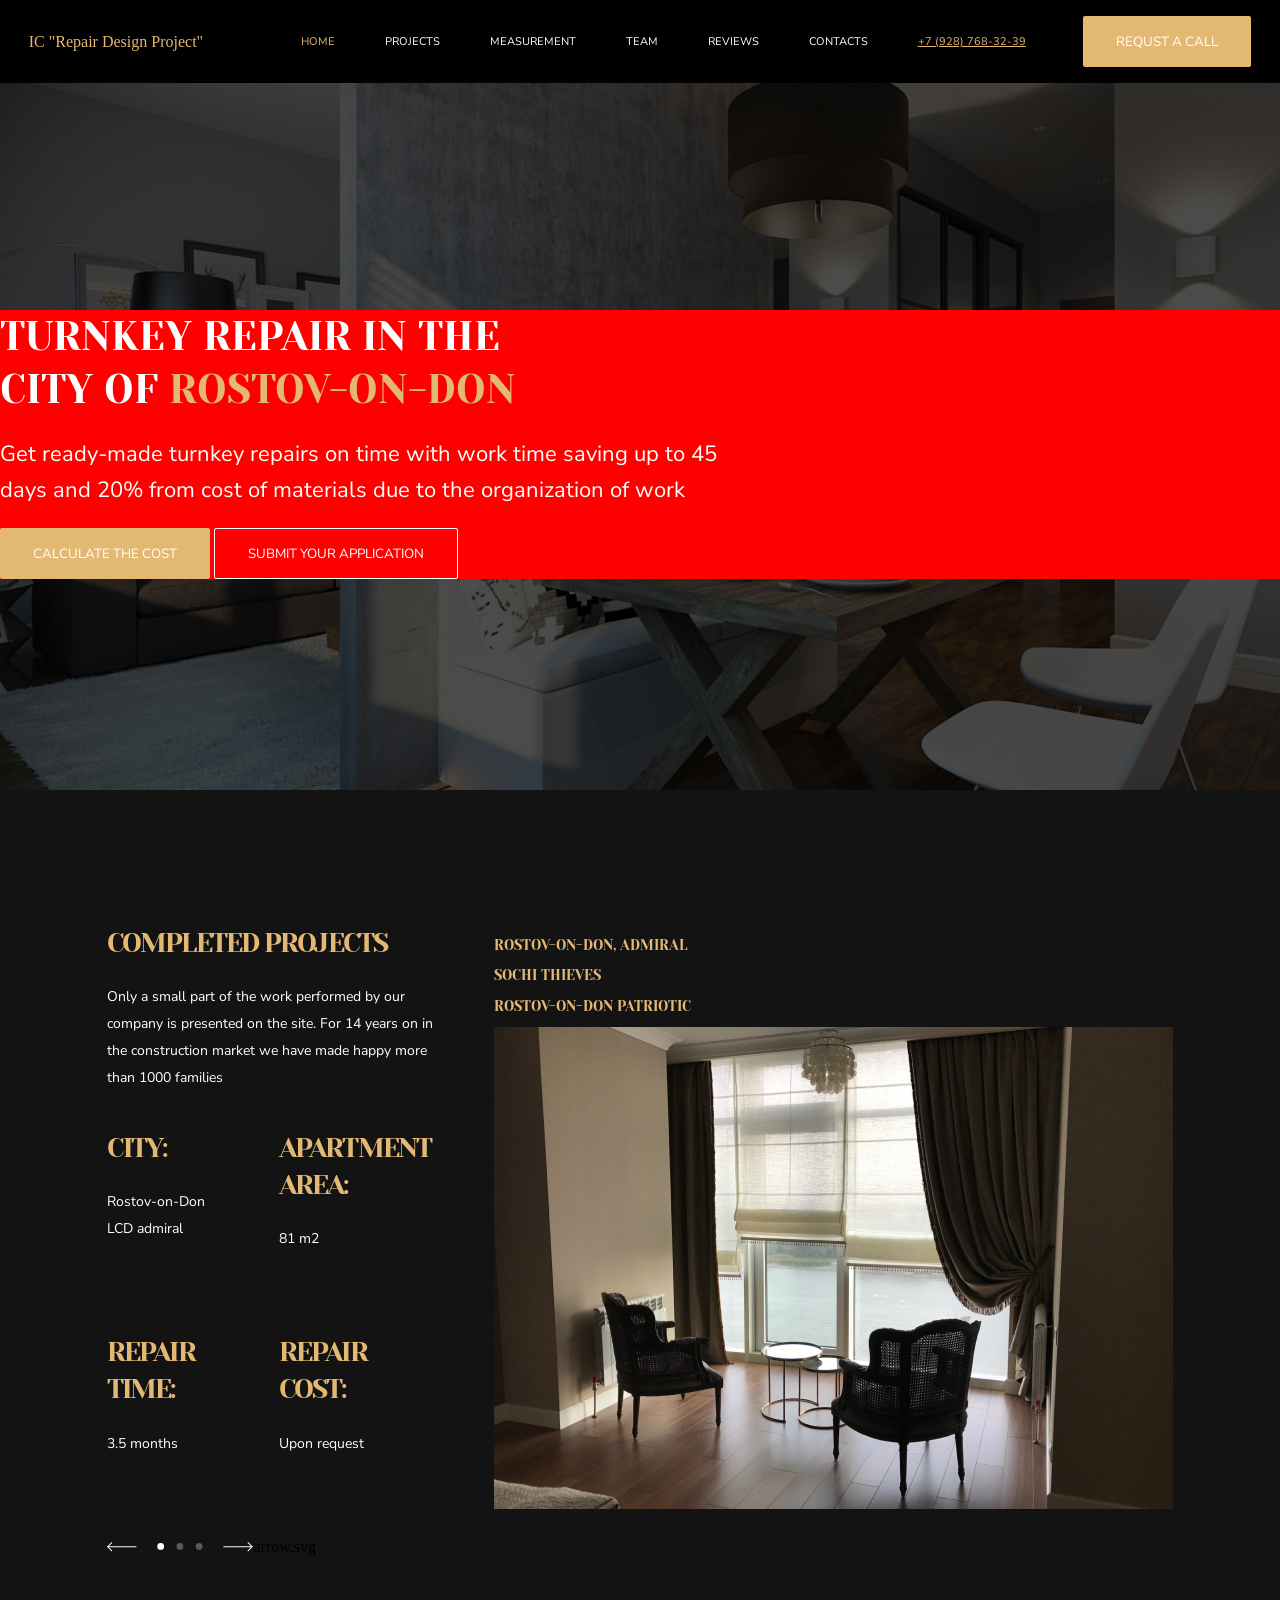
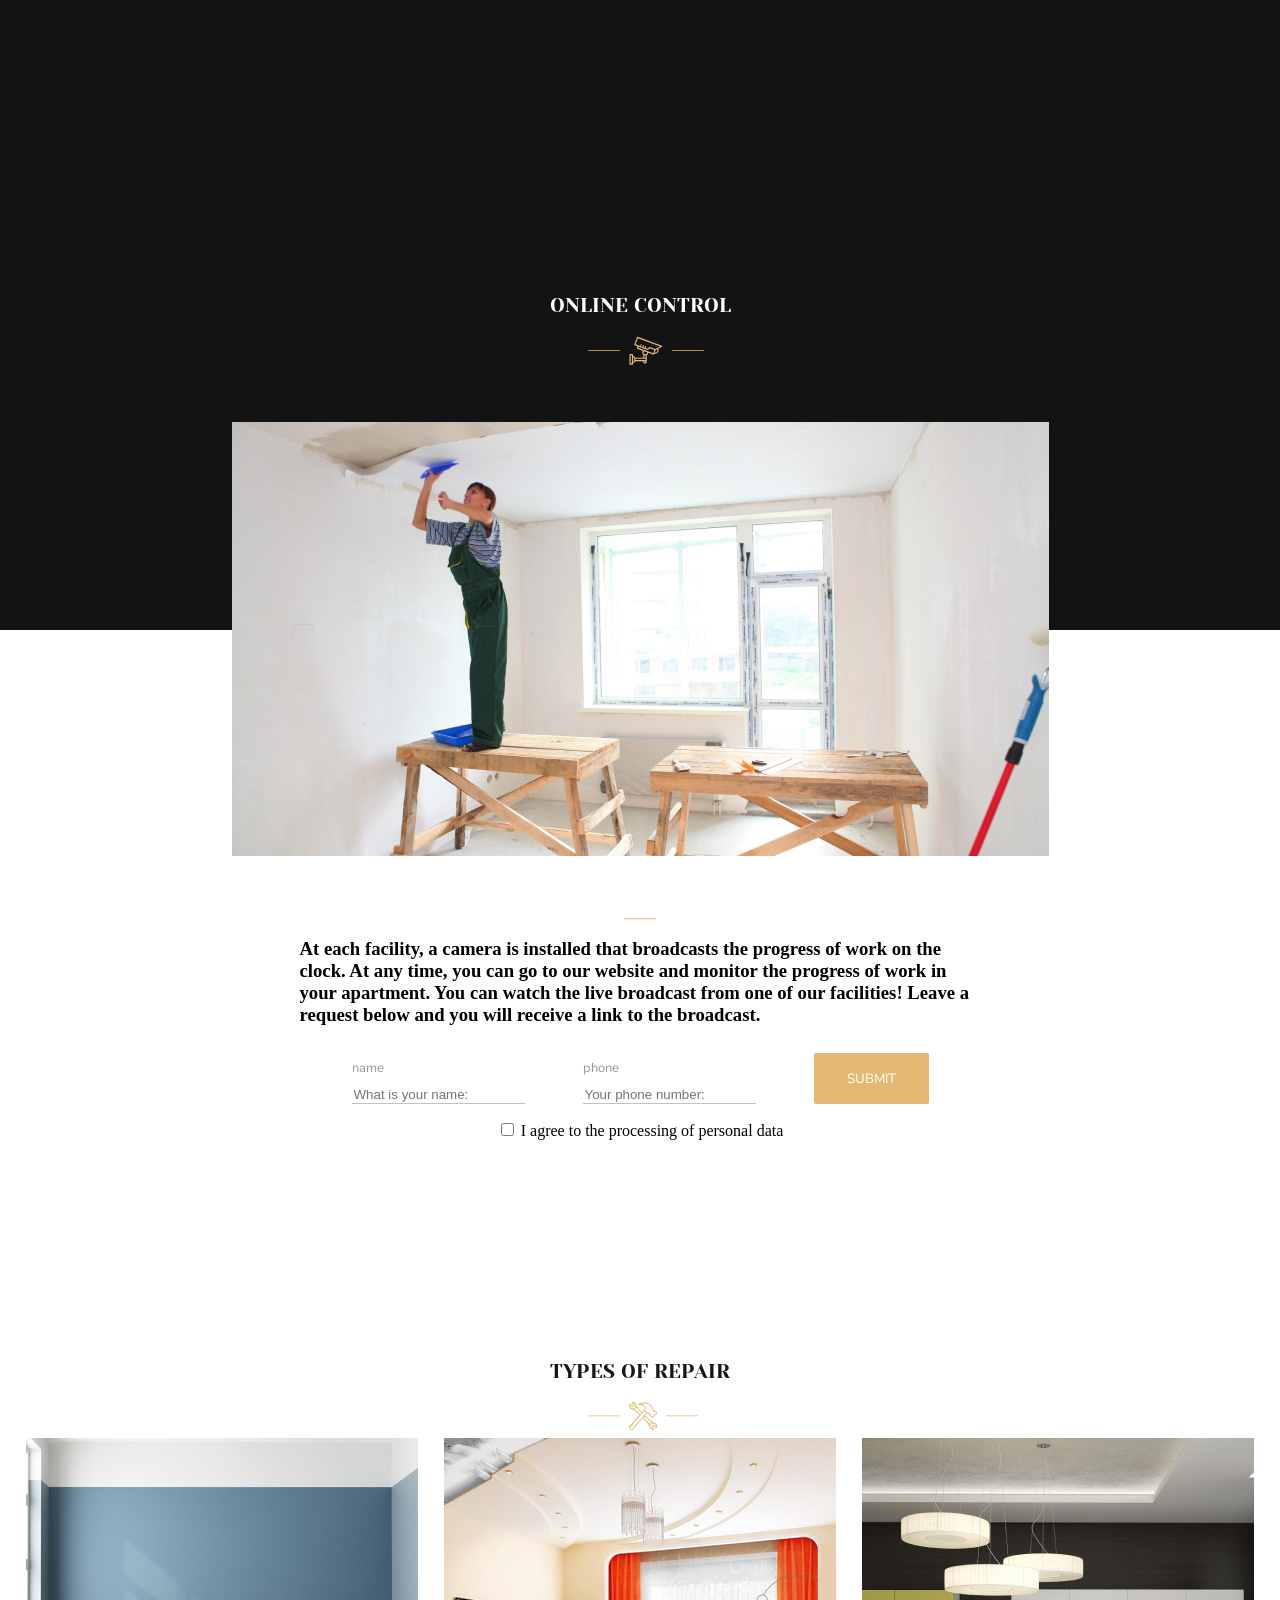
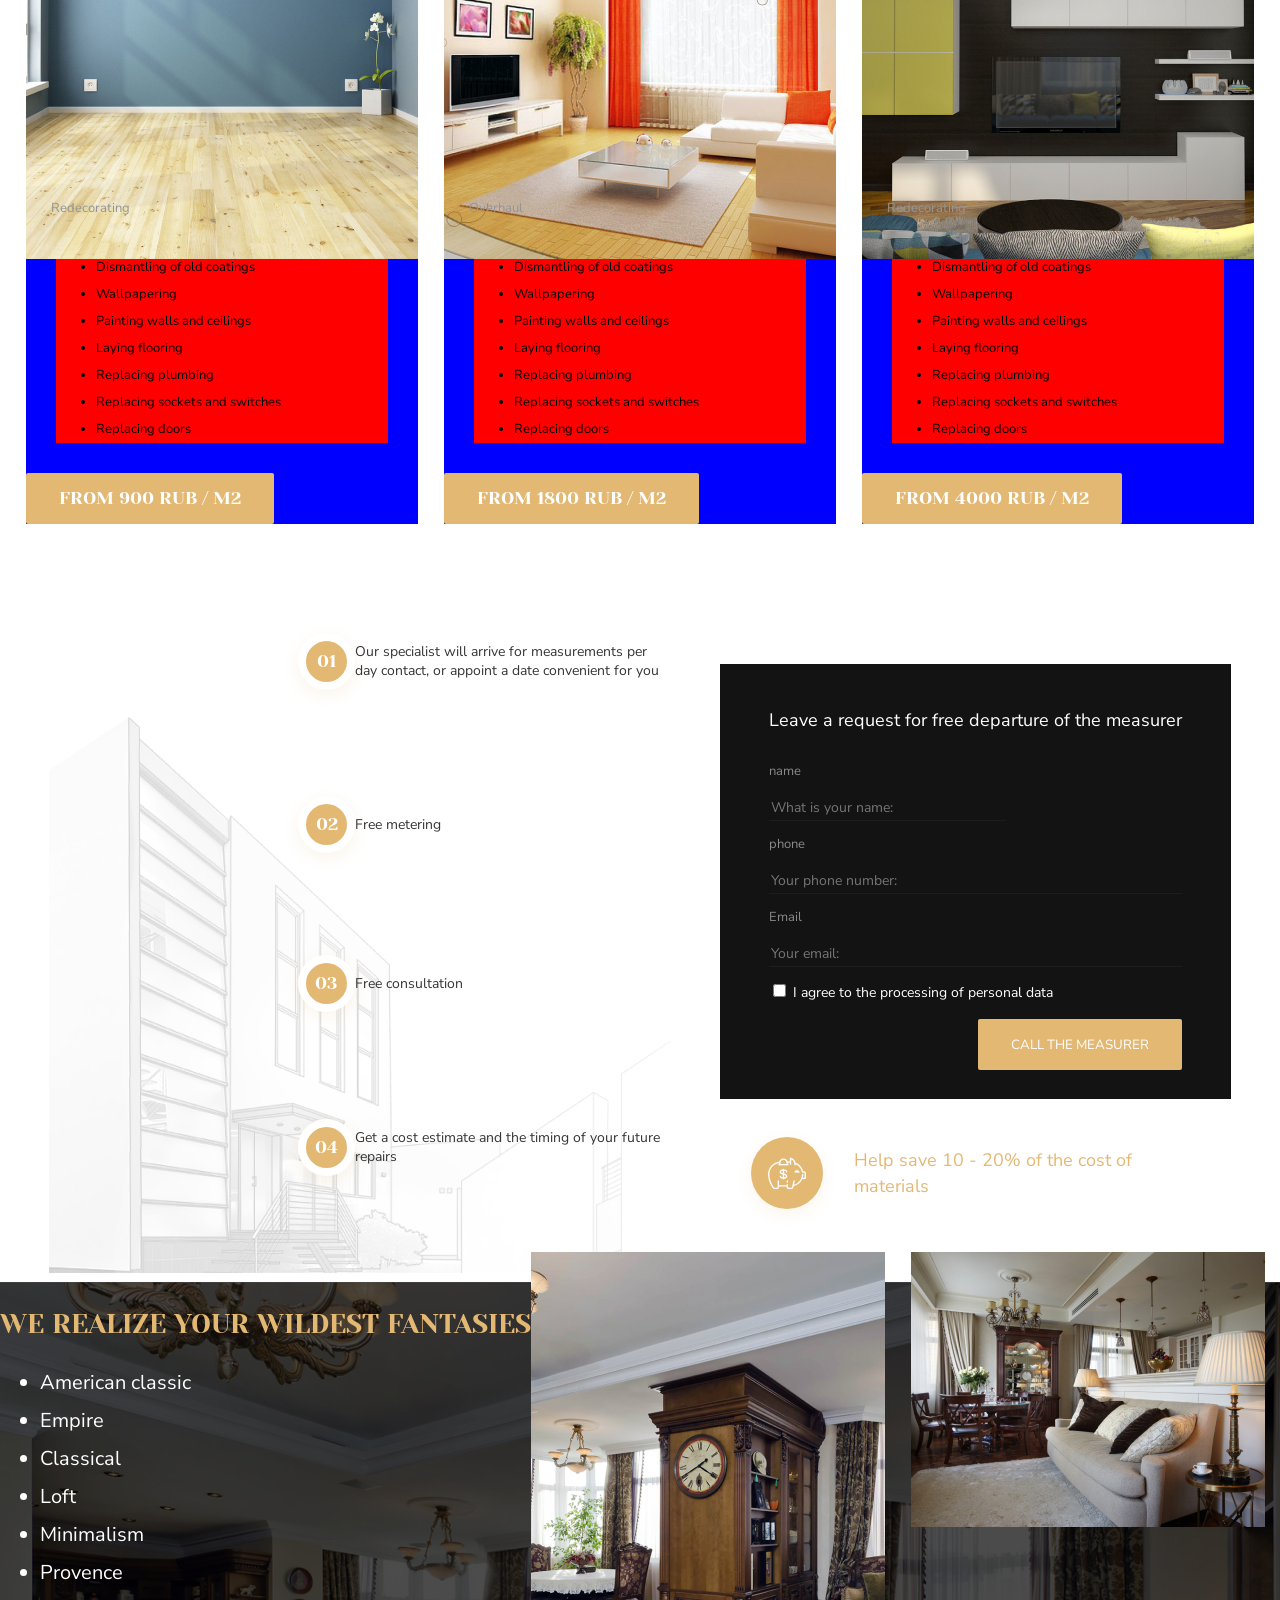
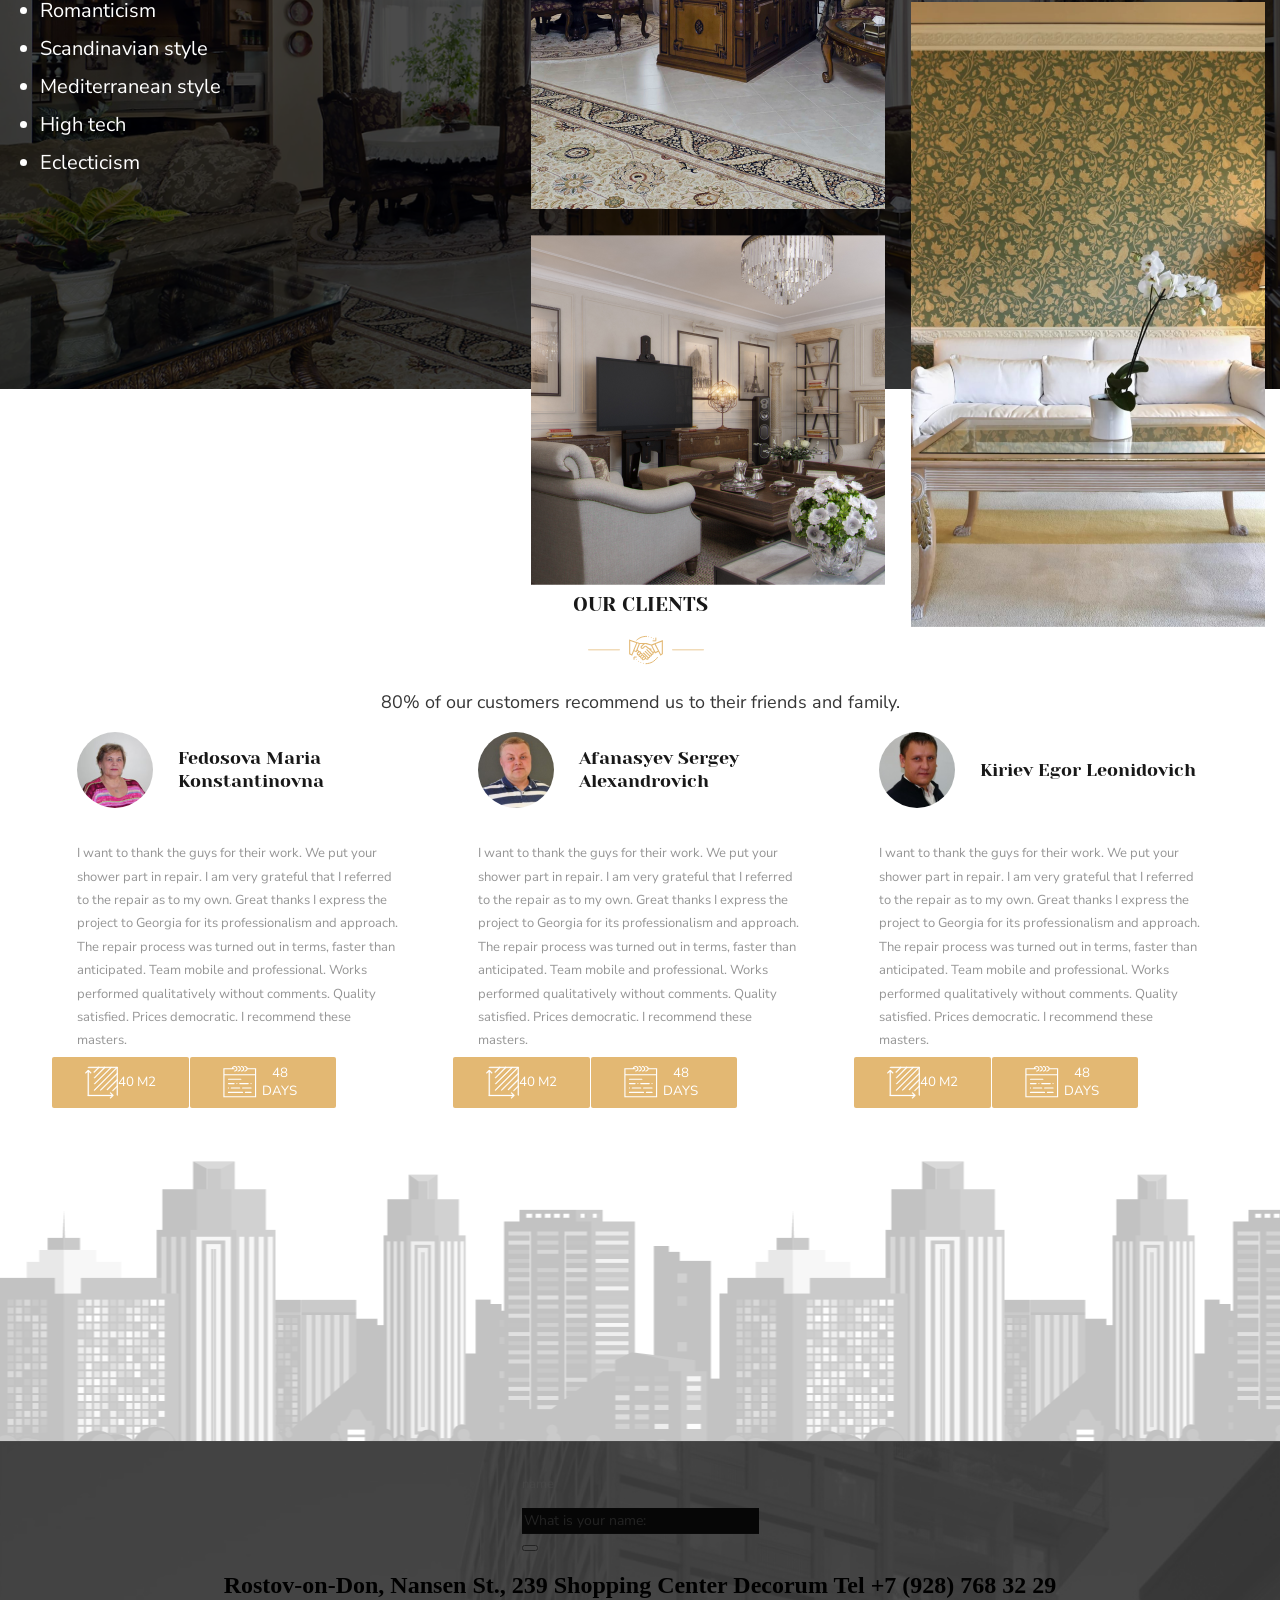
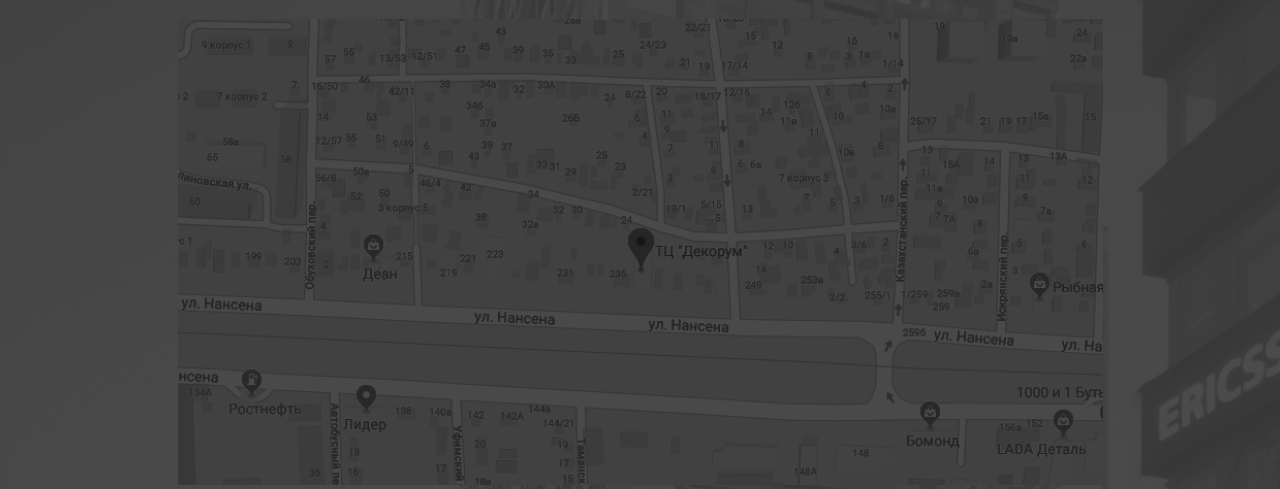
==== index.html @ 57ea2819 "2022.03.22_four_section" ====
<!DOCTYPE html>
<html>
<head>
    <meta charset="UTF-8" />
    <meta name="viewport" content="width=device-width, initial-scale=1.0">
    <meta http-equiv="X-UA-Compatible" content="ie=edge">   
    <link rel="stylesheet" href="./css/style.css" type="text/css">
    <title>SF</title>
</head>
<body>
 <header class="header">
   <div class="container head-content">
     <div class="logo">
       IC "Repair Design Project"
     </div>
     <nav>
       <ul class="header-navigation">
         <li class="header-navigation__item">HOME</li>
         <li class="header-navigation__item">PROJECTS</li>
         <li class="header-navigation__item">MEASUREMENT</li>
         <li class="header-navigation__item">TEAM</li>
         <li class="header-navigation__item">REVIEWS</li>
         <li class="header-navigation__item">CONTACTS</li>
         <div class=phone><a href="tel:+74951234567">+7 (928) 768-32-39</a></div>
       </ul>
     </nav>
     <button class="button buttonNav">Requst a call</button>
   </div>
 </header>
<main>
  <section class="hero">
    <div class="container hero-container">
      <h1 class="title basic">
        Turnkey Repair in the<br>city of <a class="rnd">Rostov-on-Don</a>
      </h1>
      <h1 class="title">Get ready-made turnkey repairs on time with work time saving up to 45 days and 20% from cost of materials due to the organization of work

      </h1>
      <button class="button">CALCULATE THE COST</button>
      <button class="button ghost">SUBMIT YOUR APPLICATION</button>
    </div>
    <div class="hero-overlay"></div>
  </section>
  <section class="hero_two">
    <div class="background_black">
      <div class="herotwoup">
        <div class="carousel">
          <div class="carousel-text_1"><h1 class="carouselCT">Completed projects</h1><h2 class="carouselCT">Only a small part of the work performed by our company is presented on the site. For 14 years on in the construction market we have made happy more than 1000 families
          </h2></div>
          <div class="carousel-text_2 carouselCT"><h1 class="carouselCT">City:</h1><h2 class="carouselCT">Rostov-on-Don LCD admiral</h2></div>
          <div class="carousel-text_3 carouselCT"><h1 class="carouselCT">apartment area:</h1><h2 class="carouselCT">81 m2</h2></div>
          <div class="carousel-text_4 carouselCT"><h1 class="carouselCT">Repair time:</h1><h2 class="carouselCT">3.5 months</h2></div>
          <div class="carousel-text_5 carouselCT"><h1 class="carouselCT">Repair Cost:</h1><h2 class="carouselCT">Upon request</h2></div>
          <div class="carousel-button">
            <img src="./icons/svg/arrow.svg" class="carouselarrow" alt="">arrow.svg
          </div>
        </div>
        <div class="presentation">
          <div class="titletown">
            <h1 class="town">Rostov-on-Don, Admiral</h1>
            <h1 class="town">Sochi Thieves</h1>
            <h1 class="town">Rostov-on-Don Patriotic</h1>
          </div>
          <img src="/images/interior_2.png" alt="" class="interiortwo">
        </div>
      </div>
      <div class="herotwotitle titleone">      
        <h1 class="title_delimiter camerabloc">online control</h1>
        <div class="iconcam">
          <img src="/icons/svg/line.svg" alt="" class="line cam">
          <img src="/icons/svg/cam.svg" alt="" class="iconcam">
          <img src="/icons/svg/line.svg" alt="" class="line cam">
        </div>
    </div>
    </div>
      <div class="background_white">
        <div class="herotwovideo">
        <img src="/images/video.png" alt="" class="video">
        </div>
        <img src="/icons/svg/line.svg" alt="" class="line dash">
        <h3 class="article">At each facility, a camera is installed that broadcasts the progress of work on the clock. At any time, you can go to our website and monitor the progress of work in your apartment. You can watch the live broadcast from one of our facilities! Leave a request below and you will receive a link to the broadcast.
        </h3>
        <form action="" class="contactsuser">
          <label class="lname">
            <p class="name">name</p>
            <input type="text" class="iname" placeholder="What is your name:              ">
          </label>
          <lable class="lphone">
            <p class="phone">phone</p>
            <input type="text" class="iphone" placeholder="Your phone number:             ">
          </lable>
          <button class="button form">Submit</button>
        </form>
        <p><input type="checkbox" name="personaldata" value=""> I agree to the processing of personal data</p>
        </div>
      </div>
      <div class="herotwotitle titletwo">      
        <h1 class="title_delimiter twotitle">TYPES OF REPAIR</h1>
        <div class="iconcam">
          <img src="/icons/svg/line.svg" alt="" class="line cam">
          <img src="/icons/svg/hammer.svg" alt="" class="iconcam">
          <img src="/icons/svg/line.svg" alt="" class="line cam">
        </div>
    </div>
  <div class="container-centr content">
    <div class="content_intaier">
      <img src="/images/content_interior1.png" alt="" class="container-img">
      <div class="container-text">
        <p class="intaier">Redecorating</p>
        <ul class="contentinterior">
          <li class="intaier">Dismantling of old coatings</li>
          <li class="intaier">Wallpapering</li>
          <li class="intaier">Painting walls and ceilings</li>
          <li class="intaier">Laying flooring</li>
          <li class="intaier">Replacing plumbing</li>
          <li class="intaier">Replacing sockets and switches</li>
          <li class="intaier">Replacing doors</li>
        </ul>
        <button class="button contentfrom">from 900 rub / m2</button>
      </div>
    </div>
    <div class="content_intaier">
      <img src="/images/content_interior2.png" alt="" class="container-img">
      <div class="container-text">
        <p class="intaier">Overhaul</p>
        <ul class="contentinterior">
          <li class="intaier">Dismantling of old coatings</li>
          <li class="intaier">Wallpapering</li>
          <li class="intaier">Painting walls and ceilings</li>
          <li class="intaier">Laying flooring</li>
          <li class="intaier">Replacing plumbing</li>
          <li class="intaier">Replacing sockets and switches</li>
          <li class="intaier">Replacing doors</li>
        </ul>
        <button class="button contentfrom">from 1800 rub / m2</button>
      </div>
    </div>
    <div class="content_intaier">
      <img src="/images/content_interior3.png" alt="" class="container-img">
      <div class="container-text">
        <p class="intaier">Redecorating</p>
        <ul class="contentinterior">
          <li class="intaier">Dismantling of old coatings</li>
          <li class="intaier">Wallpapering</li>
          <li class="intaier">Painting walls and ceilings</li>
          <li class="intaier">Laying flooring</li>
          <li class="intaier">Replacing plumbing</li>
          <li class="intaier">Replacing sockets and switches</li>
          <li class="intaier">Replacing doors</li>
        </ul>
        <button class="button contentfrom">from 4000 rub / m2</button>
      </div>
    </div>
  </div> 
  <div class="order-call">
    <div class="order-services">
      <div class="services-container"><div class="circle"><p class="circle-services">01</p></div><p class="services">Our specialist will arrive for measurements per day contact, or appoint a date convenient for you</p></div>
      <div class="services-container"><div class="circle"><p class="circle-services">02</p></div><p class="services">Free metering</p></div>
      <div class="services-container"><div class="circle"><p class="circle-services">03</p></div><p class="services">Free consultation</p></div>
      <div class="services-container"><div class="circle"><p class="circle-services">04</p></div><p class="services">Get a cost estimate and the timing of your future repairs</p></div>
    </div>
    <div class="order-contacts">
      <form action="" class="order-contacts">
        <h1 class="order-contacts">Leave a request for free departure of the measurer</h1>
        <label class="lname-order">
          <p class="name-order">name</p>
          <input type="text" class="iname-order" placeholder="What is your name:              ">
        </label>
        <lable class="lphone-order">
          <p class="phone-order">phone</p>
          <input type="text" class="iphone-order" placeholder="Your phone number:             ">
        </lable>
        <lable class="lemail-order">
          <p class="email-order">Email</p>
          <input type="text" class="iemail-order" placeholder="Your email:             ">
        </lable>
        <p class="checkbox-order"><input type="checkbox" name="personaldata-order" value=""> I agree to the processing of personal data</p>
        <div class="conteiner-button"><button class="button order">Call the measurer</button></div>
        </form>
        <div class="order-donat"><div class="circle pig"><img src="/icons/svg/pig.svg" alt="" class="pig"></div><p class="order-donat">Help save 10 - 20% of the cost of materials</p></div>
      
    </div>
  </div>
  </div>
  </section> 
  <section class="hero_three">
    <div class="hero_three_backgroumd">
      <div class="hero_three_container">
        <div class="list_suggestions">
          <h1 class="list_suggestions">We realize your wildest fantasies</h1>
          <ul class="list_classification">
            <li class="classification_item">American classic</li>
            <li class="classification_item">Empire</li>
            <li class="classification_item">Classical</li>
            <li class="classification_item">Loft</li>
            <li class="classification_item">Minimalism</li>
            <li class="classification_item">Provence</li>
            <li class="classification_item">Romanticism</li>
            <li class="classification_item">Scandinavian style</li>
            <li class="classification_item">Mediterranean style</li>
            <li class="classification_item">High tech</li>
            <li class="classification_item">Eclecticism</li>
        </div>
        <div class="range-content">
          <img src="/images/hero_three_content1.png" alt="" class="r-content1">
          <img src="/images/hero_three_content2.png" alt="" class="r-content2">
          <img src="/images/hero_three_content3.png" alt="" class="r-content3">
          <img src="/images/hero_three_content4.png" alt="" class="r-content4">
        </div>
      </div>
      <div class="hero_three_background-dark"></div>
    </div>
    <div class="herotwotitle titletwo">      
      <h1 class="title_delimiter twotitle">our clients</h1>
      <div class="iconcam">
        <img src="/icons/svg/line.svg" alt="" class="line cam">
        <img src="/icons/svg/treaty.svg" alt="" class="iconcam">
        <img src="/icons/svg/line.svg" alt="" class="line cam">
      </div>
      <h2 class="recommendation">80% of our customers recommend us to their friends and family.</h2>
  </div>
  <div class="specialists backgroudn-city">
    <div class="container-centr specialists">
    <div class="content_specialists">
      <div class="containte-specialist"><img src="/images/photo1.png" alt="" class="container-specialists-img">
      <h1 class="specialist">Fedosova Maria Konstantinovna</h1>
      </div>
      <div class="container-text-specialist">
        <p class="intaier">I want to thank the guys for their work. We put your shower part in repair. I am very grateful that I referred to the repair as to my own. Great thanks I express the project to Georgia for its professionalism and approach. The repair process was turned out in terms, faster than anticipated. Team mobile and professional. Works performed qualitatively without comments. Quality satisfied. Prices democratic. I recommend these masters.</p>
        
        <div class="container-button-specialist">
          <button class="button specialist left-button"><img src="/icons/svg/left-button.svg" alt="" class="svg-button-specialist svg-left"><p class="button-specialist">40 m2</p></button>
          <button class="button specialist right-button"><img src="/icons/svg/right-button.svg" alt="" class="svg-button-specialist svg-right"><p class="button-specialist">48 DAYS</p></button>
        </div>

      </div>
    </div>
    <div class="content_specialists">
      <div class="containte-specialist"><img src="/images/photo2.png" alt="" class="container-specialists-img">
        <h1 class="specialist">Afanasyev Sergey Alexandrovich</h1>
      </div>
      <div class="container-text-specialist">
        <p class="intaier">I want to thank the guys for their work. We put your shower part in repair. I am very grateful that I referred to the repair as to my own. Great thanks I express the project to Georgia for its professionalism and approach. The repair process was turned out in terms, faster than anticipated. Team mobile and professional. Works performed qualitatively without comments. Quality satisfied. Prices democratic. I recommend these masters.</p>
        
        <div class="container-button-specialist">
          <button class="button specialist left-button"><img src="/icons/svg/left-button.svg" alt="" class="svg-button-specialist svg-left"><p class="button-specialist">40 m2</p></button>
          <button class="button specialist right-button"><img src="/icons/svg/right-button.svg" alt="" class="svg-button-specialist svg-right"><p class="button-specialist">48 DAYS</p></button>
        </div>

      </div>
    </div>
    <div class="content_specialists">
      <div class="containte-specialist"><img src="/images/photo3.png" alt="" class="container-specialists-img">
        <h1 class="specialist">Kiriev Egor Leonidovich</h1>
      </div>
      <div class="container-text-specialist">
        <p class="intaier">I want to thank the guys for their work. We put your shower part in repair. I am very grateful that I referred to the repair as to my own. Great thanks I express the project to Georgia for its professionalism and approach. The repair process was turned out in terms, faster than anticipated. Team mobile and professional. Works performed qualitatively without comments. Quality satisfied. Prices democratic. I recommend these masters.</p>
        
        <div class="container-button-specialist">
          <button class="button specialist left-button"><img src="/icons/svg/left-button.svg" alt="" class="svg-button-specialist svg-left"><p class="button-specialist">40 m2</p></button>
          <button class="button specialist right-button"><img src="/icons/svg/right-button.svg" alt="" class="svg-button-specialist svg-right"><p class="button-specialist">48 DAYS</p></button>
        </div>

      </div>
    </div>
    </div> 
    <div class="specialists backgroudn-city-overlay">

    </div>



</div>

  </section>
  <section class="hero_four">
    <div class="backgroudn-city backgroudn-city-two">

      <div class="container-centr four">
        <div class="questions">
          <h1 class="questions"></h1>
          <div class="questions-1">

            <label class="lname-order">
          <p class="name-order">name</p>
          <input type="text" class="iname-order" placeholder="What is your name:              ">
        </label>

          </div>
          <div class="questions-2"></div>
          <div class="questions-3"></div>
          <button class="questions"></button>
        </div>
        <div class="address"><h1 class="address">Rostov-on-Don, Nansen St., 239 Shopping Center Decorum Tel +7 (928) 768 32 29</h1></div>
        <div class="ins-mail"></div>
        <div class="map-adress"><img src="/images/map.png" alt="" class="map"></div>
      </div>
      <div class="backgroudn-city-overlay"></div>
    </div>

  </section>
</main>

</body>
</html>
---- css/style.css ----
/* @font-face {
    font-family: 'Nunito+Sans', sans-serif;
    font-weight: 400;
    src: url('https://fonts.googleapis.com/css2?family=Nunito+Sans&display=swap');
        
} */


@import url('https://fonts.googleapis.com/css2?family=Nunito+Sans:ital,wght@0,400;1,200&display=swap');


@import url('https://fonts.googleapis.com/css2?family=Yeseva+One&display=swap');


@media (max-width:1024px) {
    .header-navigation {
        display: none;
    }
}




body {
    margin:0;

}

body * {
    box-sizing: border-box;
}


div.container-centr.specialists,.container, .container-centr.four {
   max-width: 1440px;
    margin: 0 auto;
}

.button {
    font-family: 'Nunito Sans'; 
/*     font-style: italic; */
    font-weight: 400;
    background: #E3B873;
    box-shadow: 2px;
    border-radius: 2px;
    outline: 0;
    border: 0;
    padding: 13px 33px;
    color: white;
    text-transform: uppercase;
    height: 51px;
}

.button.ghost{
    background: transparent;
    border: 1px solid white;

}

.logo {
    color: #E3B873;
}

.header {
    background-color: black;
    
}

.head-content{
    display: flex;
    height: 83px;
    align-items: center;
    justify-content: space-around;

}

.head-content {
    max-width: 1440px;
    margin: 0 auto;
}

.header-navigation {
    list-style: none;
    display: flex;
    font-family: 'Nunito Sans';
    text-transform: uppercase;
    font-style: normal;
    font-weight: normal;
    font-size: 11px;
    line-height: 15px;
}

.header-navigation__item {
    margin-right: 50px;
}



.phone  rnd{
    color: #E3B873;
    text-decoration: underline;
}
.header-navigation__item{
    color: #E3B873;
}
li.header-navigation__item:not(:first-child):not(:last-child) {
    color: white;
}



.hero {
    background-image: url('/images/interior_1.jpg');
    background-size: cover;
    height: 707px;
    padding-top: 194px;
    position: relative;
    
}

.hero-overlay {
    content: '';
    position: absolute;
    top: 0;
    left: 0;
    right: 0;
    bottom: 0;
    background-color: rgba(0, 0, 0, .7);
    
}

.hero-container {
    position: relative;
    z-index: 1;
    background-color: red;
    padding-right: 40%;
}
a, .rnd{
    color: #E3B873;
}


.title{
    margin-bottom: 20px;
    font-family: 'Nunito Sans';
    font-style: normal;
    font-weight: normal;
    font-size: 22px;
    line-height: 36px;
    color: #FFFFFF 
}
.basic{
    font-family: 'Yeseva One';
    font-size: 40px;
    line-height: 53px;
    text-transform: uppercase;
    font-style: normal;
    font-weight: normal;
    margin-bottom: 20px;
}











.background_black{
    background-color:#131313 ;
    

}
.herotwotitle{
    display: flex;
    max-width: 1440px;
    margin: 0 auto;
    margin-top: -45px;


}



.herotwoup{
    display: flex;
    max-width: 1440px;
    margin: 0 auto;
    padding: 134px 107px;
}


.herotwotitle.titleone, .herotwotitle.titletwo{
    display: flex;
    flex-direction: column;
    justify-content: center;
    align-items: center;
    margin-top: 110px;
}
.titleone{
    padding-bottom: 257px;
}


h1.title_delimiter{
    font-family: 'Yeseva One';
    font-style: normal;
    font-weight: normal;
    font-size: 20px;
    line-height: 28px;
    text-align: center;
    text-transform: uppercase;

    margin-top: 92px;
    margin-bottom: 8px;
}
h1.camerabloc{
    color: #FFFFFF;
}
h1.twotitle{
    color: rgba(24, 24, 24, 1);
}

.line{
    max-width: 32px;
}

.iconcam{
    display: flex;
    max-width: 114px;
    margin: 4px;
}

.line.cam{
    max-height: 28px;
    margin: 5px;  
}

.carousel{
    display: grid;
    grid-template-columns: 1fr 1fr;       
    grid-template-rows: 1fr 1fr 1fr;  
    grid-gap: 2vw;    
}

.carousel-text_1{
    grid-column-start: 1;
    grid-column-end: 3;
    grid-row-start: 1;
    grid-row-end: 2;
}

.carousel{
    width: 35%;
}

.carouselCT{
    padding-right: 21px;
}
.presentation{
    padding-left: 21px;
}

h1.carouselCT{
    color: #E3B873;
    font-family: "Yeseva One";
    font-style: normal;
    font-weight: normal;
    font-size: 27px;
    line-height: 37px;
    letter-spacing: -0.07em;
    text-transform: uppercase;
    margin-top: 0px;
}

h2.carouselCT{
    color:  #FFFFFF;
    font-family: Nunito Sans;
    font-style: normal;
    font-weight: normal;
    font-size: 14px;
    line-height: 27px;


}

.carousel-button{
    grid-column-start: 1;
    grid-column-end: 2;
    grid-row-start: 4;
    grid-row-end: 5;
    display: flex;
    justify-content: space-between;
}

.carouselarrow{
    width: 100%;
}

h1.town{
    margin-right: 60px;
    color: #E3B873;
    font-family: Yeseva One;
    font-style: normal;
    font-weight: normal;
    font-size: 14px;
    line-height: 19px;
    text-transform: uppercase;

}


.background_white{
    display: flex;
    flex-direction: column;
    align-items: center;
    background-color: white;
}
.herotwovideo{
    display: flex;
}
.video{
    max-width: 817px;
    margin-top: -208px;
}
h3.article{
    max-width: 681px;
}

.line.dash{
    margin-top: 62px;
}




label{
    display: inline-block;
}

.contactsuser{
    display: flex;
    align-items: flex-end;
}

.button.form{
    max-width: 200px;
}

p.name, p.phone{
    font-family: 'Nunito Sans';
    font-style: normal;
    font-weight: normal;
    font-size: 13px;
    line-height: 21px;
    color: rgba(54, 54, 54, 0.5);
    margin-bottom:7px;

}

input.iname, input.iphone{
    border: 1px rgba(54, 54, 54, 0.3);
    border-bottom-style: solid;
    margin-right: 58px;
    display: block;
}

.container-centr.content, .specialists{
    display: flex;
    justify-content: space-evenly;
}

.container-text{
/*     padding: 38px; */
    margin-top: -100px;
    background-color: blue;
    z-index: 2;
}

.contentinterior{
    background-color: red;
    margin: 30px;

}

p.intaier{
    font-family: 'Yeseva One';
    font-style: normal;
    font-weight: normal;
    font-size: 18px;
    line-height: 25px;
    color: #363636;
    margin: 34px 25px;
}

li.intaier{
    font-family: 'Nunito Sans';
    font-style: normal;
    font-weight: normal;
    font-size: 13px;
    line-height: 27px;
}


.button.contentfrom{
    font-family: 'Yeseva One';
    font-size: 18px;
    line-height: 25px;
}

div.order-call{
  display: flex;
  justify-content: space-evenly;
  align-items: center;
  max-width: 1440px;
  margin: 0 auto;
  margin-top: 104px;
}
div.order-services{
    background-image: url(/images/background_i.png);
    background-repeat: no-repeat;
}
div.services-container{
    display: flex;
    align-items: center;
    margin-bottom: 102px;
}

div.circle{
    background: #E3B873;
    border: 8px solid #FFFFFF;
    box-shadow: 0px 5px 15px rgba(227, 184, 115, 0.15);
    border-radius: 50px;
    margin-left: 249px;

}

p.circle-services{
    display: flex;
    align-items: center;
    justify-content: space-evenly;
    font-family: 'Yeseva One';
    font-style: normal;
    font-weight: normal;
    font-size: 18px;
    line-height: 25px;
    text-align: center;
    color: #FFFFFF;
    margin: 0;
    width: 41px;
    height: 41px;
}

p.services{
    max-width: 316px;
    font-family: 'Nunito Sans';
    font-style: normal;
    font-weight: normal;
    font-size: 14px;
    line-height: 19px;
    color: #363636;
}

form.order-contacts{
    padding: 29px 49px;
}

h1.order-contacts{
    font-family: 'Nunito Sans';
    font-style: normal;
    font-weight: normal;
    font-size: 18px;
    line-height: 26px;
    text-align: center;
    color: #FFFFFF;

}

p.name-order, p.phone-order, p.email-order{
    font-family: 'Nunito Sans';
    font-style: normal;
    font-weight: normal;
    font-size: 13px;
    line-height: 21px;
   color: rgba(255, 255, 255, 0.5); 
    }

input.iname-order, input.iphone-order, input.iemail-order{
    font-family: 'Nunito Sans';
    font-style: normal;
    font-weight: normal;
    font-size: 14px;
    line-height: 23px;
    border: 1px rgba(54, 54, 54, 0.3);
    border-bottom-style: solid;
    margin-right: 58px;
    display: block;
    width: 100%;
    
}

form.order-contacts, input.iname-order, input.iphone-order, input.iemail-order{
    background-color: #131313;
    color: #FFFFFF;
    
}

p.checkbox-order{
    font-family: 'Nunito Sans';
    font-style: normal;
    font-weight: normal;
    font-size: 14px;
    line-height: 163.68%;
    color: #FFFFFF;

}

div.order-donat{
    display: flex;
    flex-direction: row;
    align-items: center;
}

div.circle.pig{
    width: 72px;
    height: 72px;
    border: 1px;
    border-radius: 50px;
    display: flex;
    flex-wrap: nowrap;
    align-items: center;
    flex-direction: row;
    align-content: center;
    justify-content: space-evenly;
    margin: 38px 31px;
}

img.pig{
    Width:40px;
    Height:33px;
}

p.order-donat{
    font-family: 'Nunito Sans';
    font-style: normal;
    font-weight: normal;
    font-size: 18px;
    line-height: 26px;
    color: #E3B873;
    max-width: 344px;
}

div.conteiner-button{
    display: flex;
    justify-content: flex-end;
}



div.hero_three_backgroumd{ 
    background-image: url(/images/hero_three_background.png);
    background-size: cover;
    height: 707px;
    position: relative;

}
div.hero_three_background-dark{
        content: '';
        position: absolute;
        top: 0;
        left: 0;
        right: 0;
        bottom: 0;
        background-color: rgba(0, 0, 0, .7);
}


div.hero_three_container{
    max-width: 1440px;
    margin: 0 auto;
    position: relative;
    z-index: 1;
    padding-right: 40%;
    display: flex;
    padding: 0;
}

h1.list_suggestions{
    font-family: 'Yeseva One';
    font-style: normal;
    font-weight: normal;
    font-size: 27px;
    line-height: 37px;
    text-transform: uppercase;
    color: #E3B873;
}

li.classification_item{
    font-family: 'Nunito Sans';
    font-style: normal;
    font-weight: normal;
    font-size: 20px;
    line-height: 38px;

    color: #FFFFFF;
}


div.range-content{
    margin-top: -30px;
    display: grid;
    grid-template-columns: 1fr 1fr;       
    grid-template-rows: repeat(10, 1fr);  
    grid-gap: 2vw;    
    }
    
img.r-content1{
    grid-column-start: 1;
    grid-column-end: 2;
    grid-row-start: 1;
    grid-row-end: 6;
}
img.r-content2{
    grid-column-start: -2;
    grid-column-end: 3;
    grid-row-start: 1;
    grid-row-end: 5;
}
img.r-content3{
    grid-column-start: 1;
    grid-column-end: 2;
    grid-row-start: 6;
    grid-row-end: 10;
}
img.r-content4{
    grid-column-start: 2;
    grid-column-end: 3;
    grid-row-start: 4;
    grid-row-end: 10;
}

h2.recommendation{
    font-family: 'Nunito Sans';
    font-style: normal;
    font-weight: 400;
    font-size: 18px;
    line-height: 29px;
    text-align: center;
    color: #363636; 
}

.container-centr.specialists{
    display: flex;
    justify-content: space-evenly;
}
.container-specialists-img{
    border-radius: 50%;
    max-width: 146.41px;
}

.container-centr, .specialists{
    display: flex;
    justify-content: space-evenly;
}

.container-centr, .container-text{
   /*  background-color: green; */
}

.contentinterior{
    background-color: red;
    margin: 30px;
}

p.intaier{
    font-family: 'Nunito Sans';
    font-style: normal;
    font-weight: 400;
    font-size: 13px;
    line-height: 180%;
    color: #959595;
    max-width: 324.08px;
}

.button.contentfrom{
    font-family: 'Yeseva One';
    font-size: 18px;
    line-height: 25px;
}



div.containte-specialist{
    display: flex;
    align-items: center;
    margin-left: 25px;
    max-width: 376px;
}

h1.specialist{
    font-family: 'Yeseva One';
    font-style: normal;
    font-weight: 400;
    font-size: 18px;
    line-height: 23px;
    color: #181818;
    margin-left: 25px;
}

img.svg-button-specialist{

}

p.button-specialistP{
font-family: 'Yeseva One';
font-style: normal;
font-weight: 400;
font-size: 17px;
line-height: 24px;
color: #FFFFFF;
}

.button.specialist.left-button, .button.specialist.right-button{

    display: flex;
    align-items: center;
    margin-right: 1px;
    max-width: 146px;
}

.container-button-specialist{
    display: flex;
    Position: absolute;
    margin-top: -30px;

}

div.content_specialists{
    background-color: #FFFFFF;
    margin-bottom: 354px;
    z-index: 1;

}

div.specialists.backgroudn-city{
    background-image: url('/images/background_city.png');
    background-repeat:repeat-x;
    background-position: bottom;

}

div.specialists.backgroudn-city{
    position: relative;
}

div.specialists.backgroudn-city-overlay{
    content: '';
    position: absolute;
    top: 0;
    left: 0;
    right: 0;
    bottom: 0;
    background-color: rgba(255, 255, 255, 0.7);
}


div.backgroudn-city.backgroudn-city-two{
    background-image: url('/images/backgroudncitydown.png');
    background-size: cover;
    position: relative;
    background-repeat: no-repeat;
}

img.map{
    max-width: 925px;
}

div.container-centr.four{
    display: flex;
    flex-direction: column;
    align-items: center;
}

div.backgroudn-city-overlay{
    content: '';
    position: absolute;
    top: 0;
    left: 0;
    right: 0;
    bottom: 0;
    background-color: rgba(0, 0, 0, .7);
}
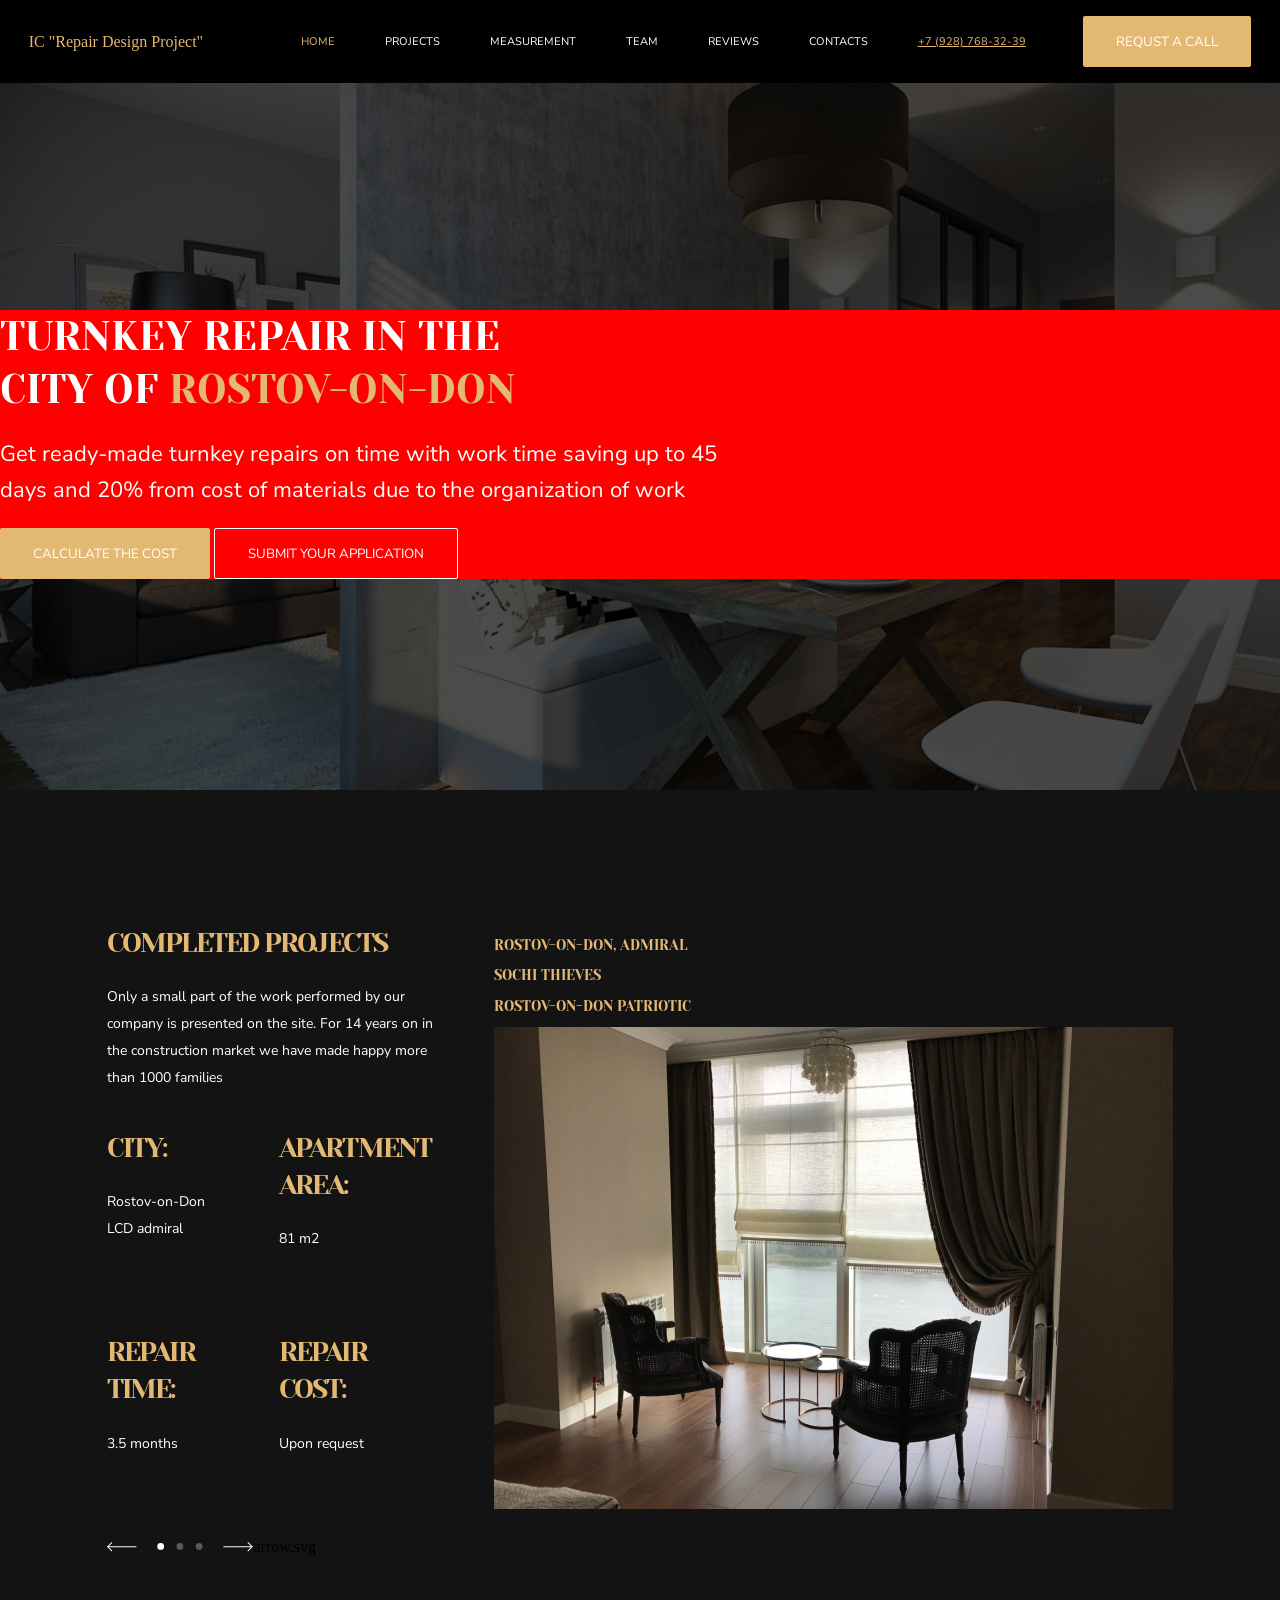
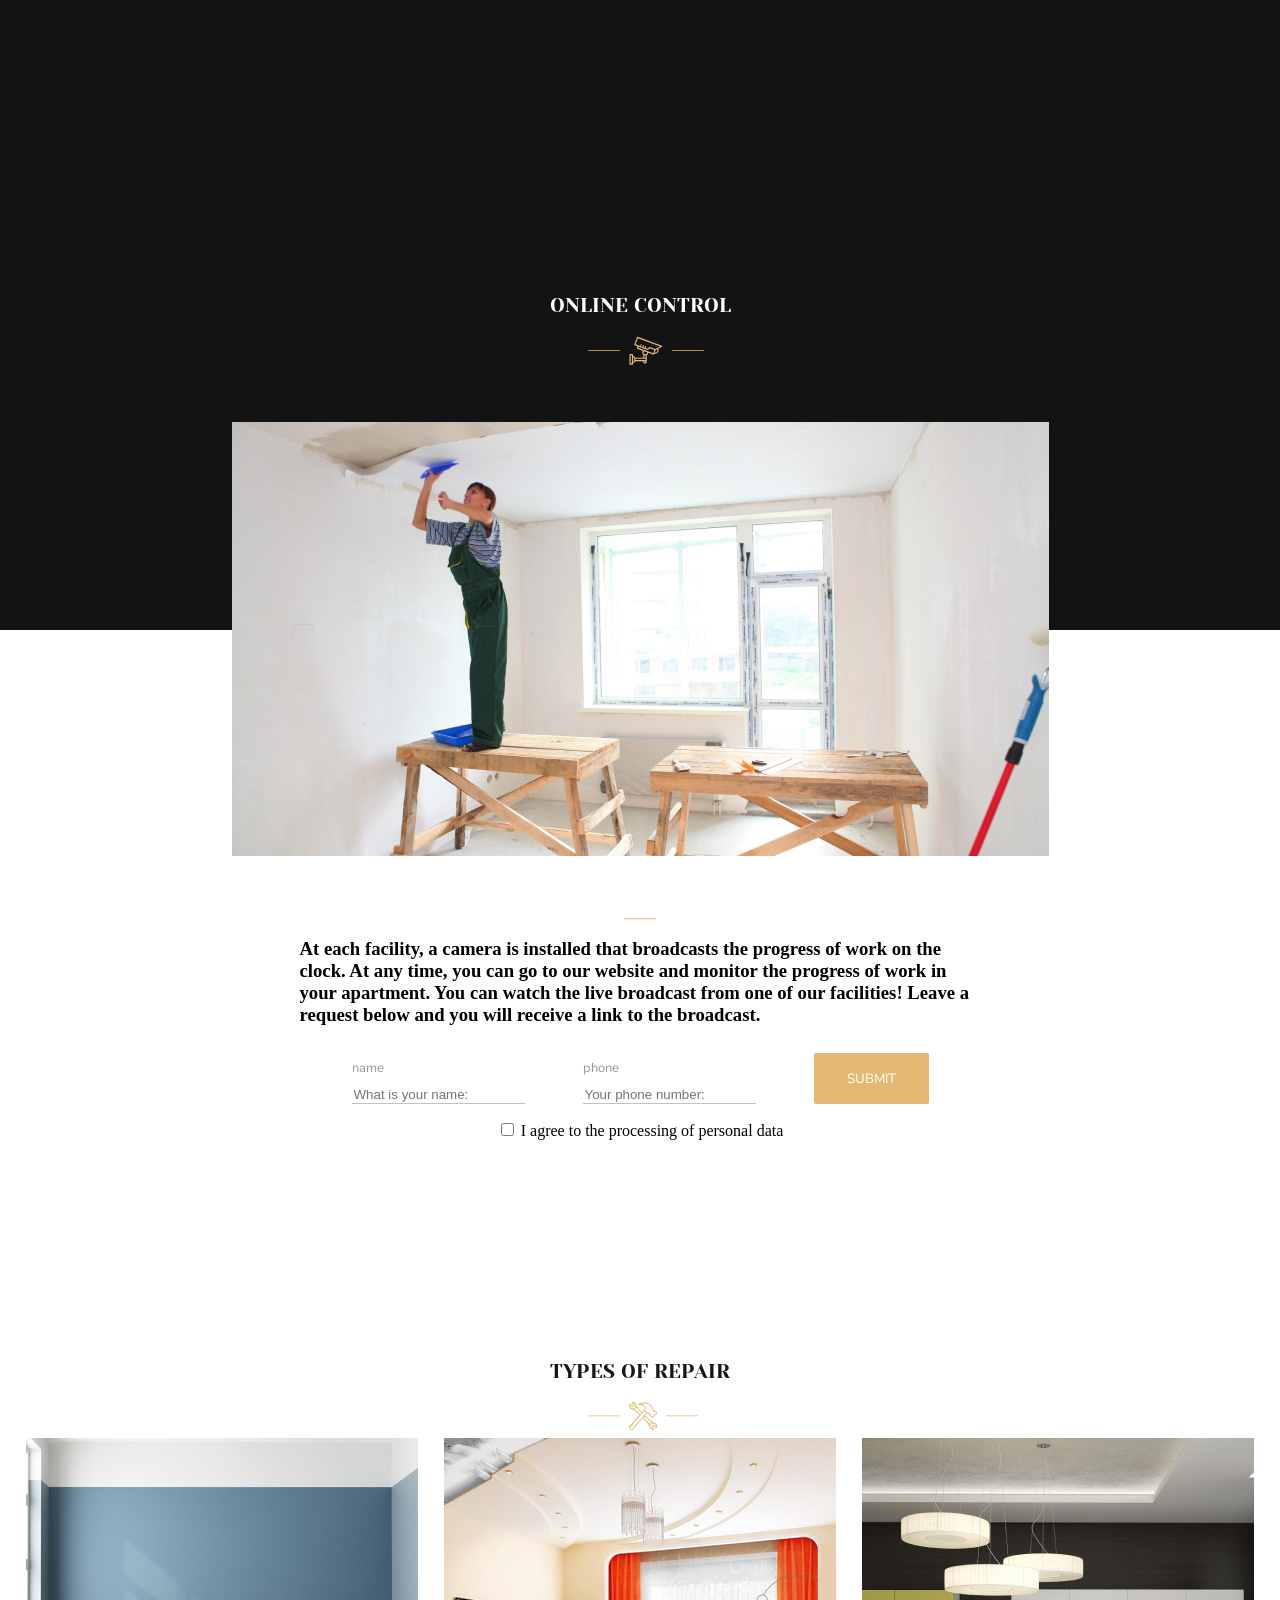
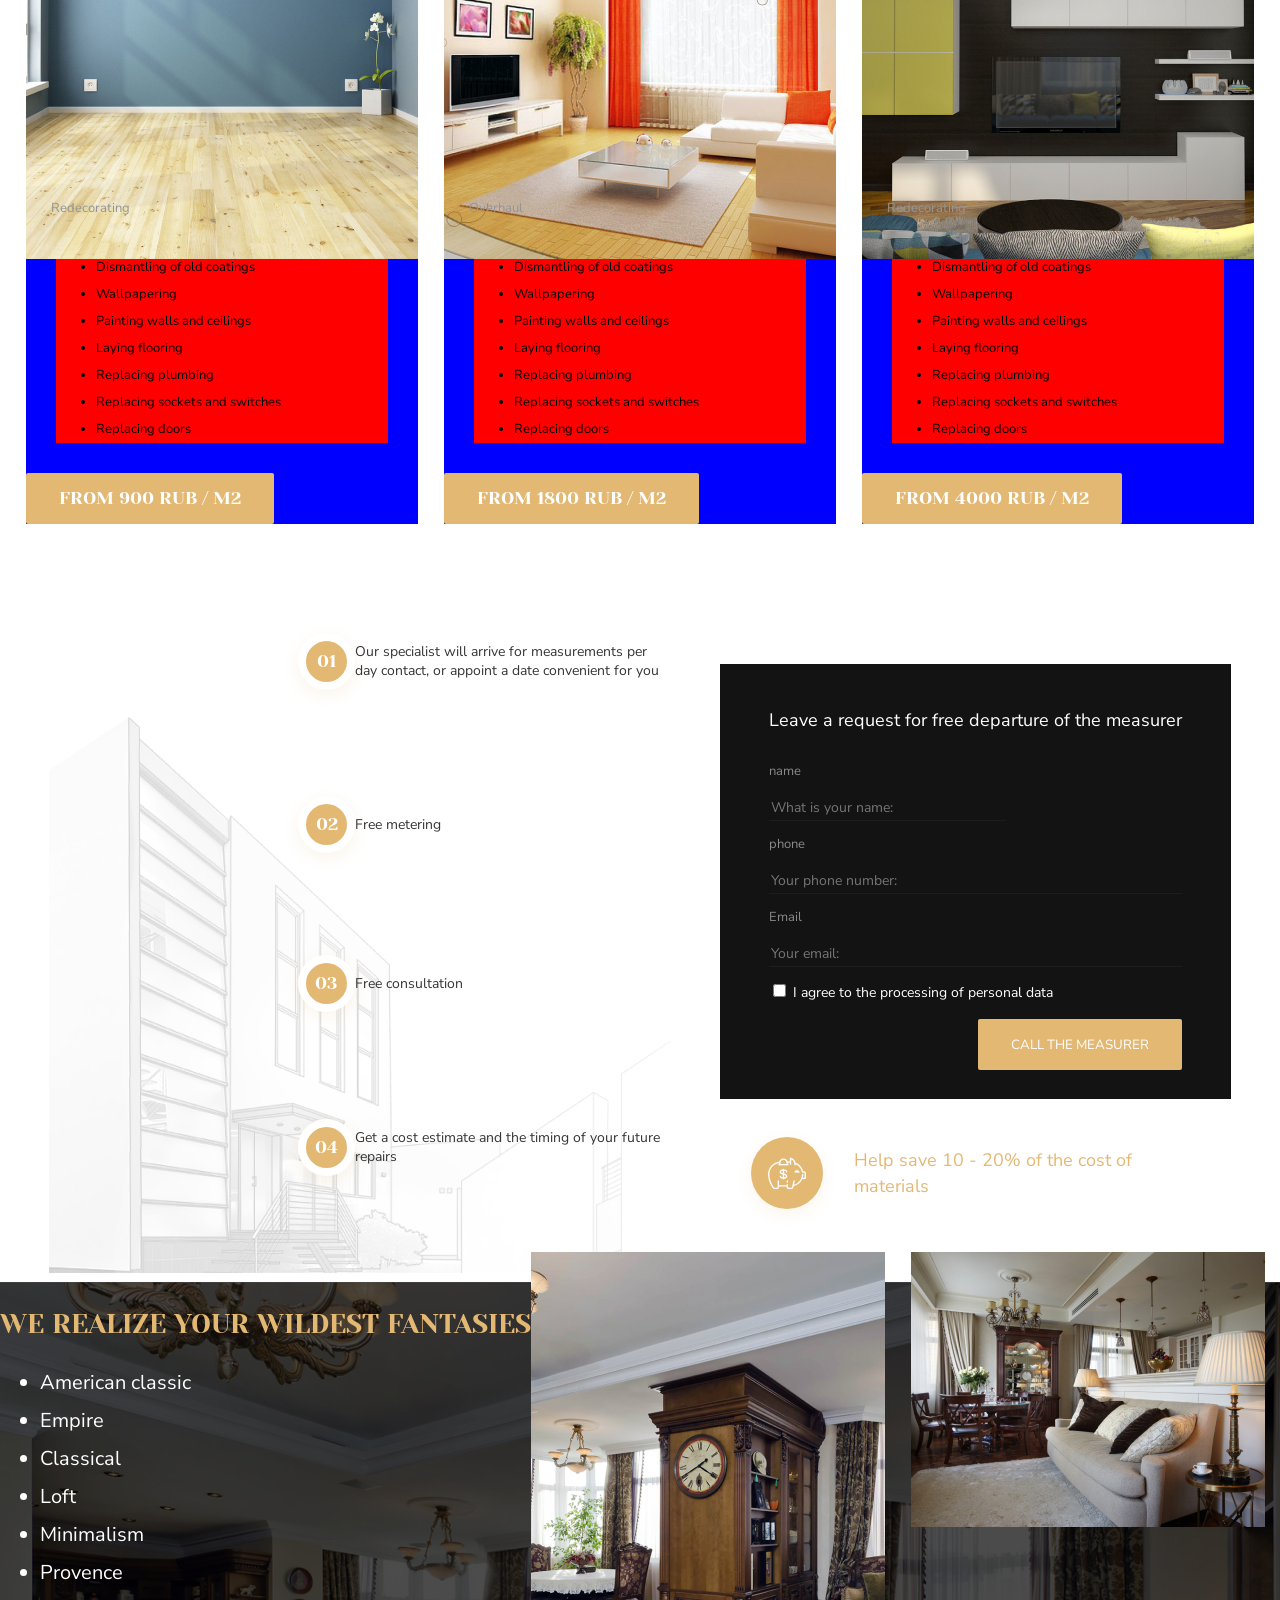
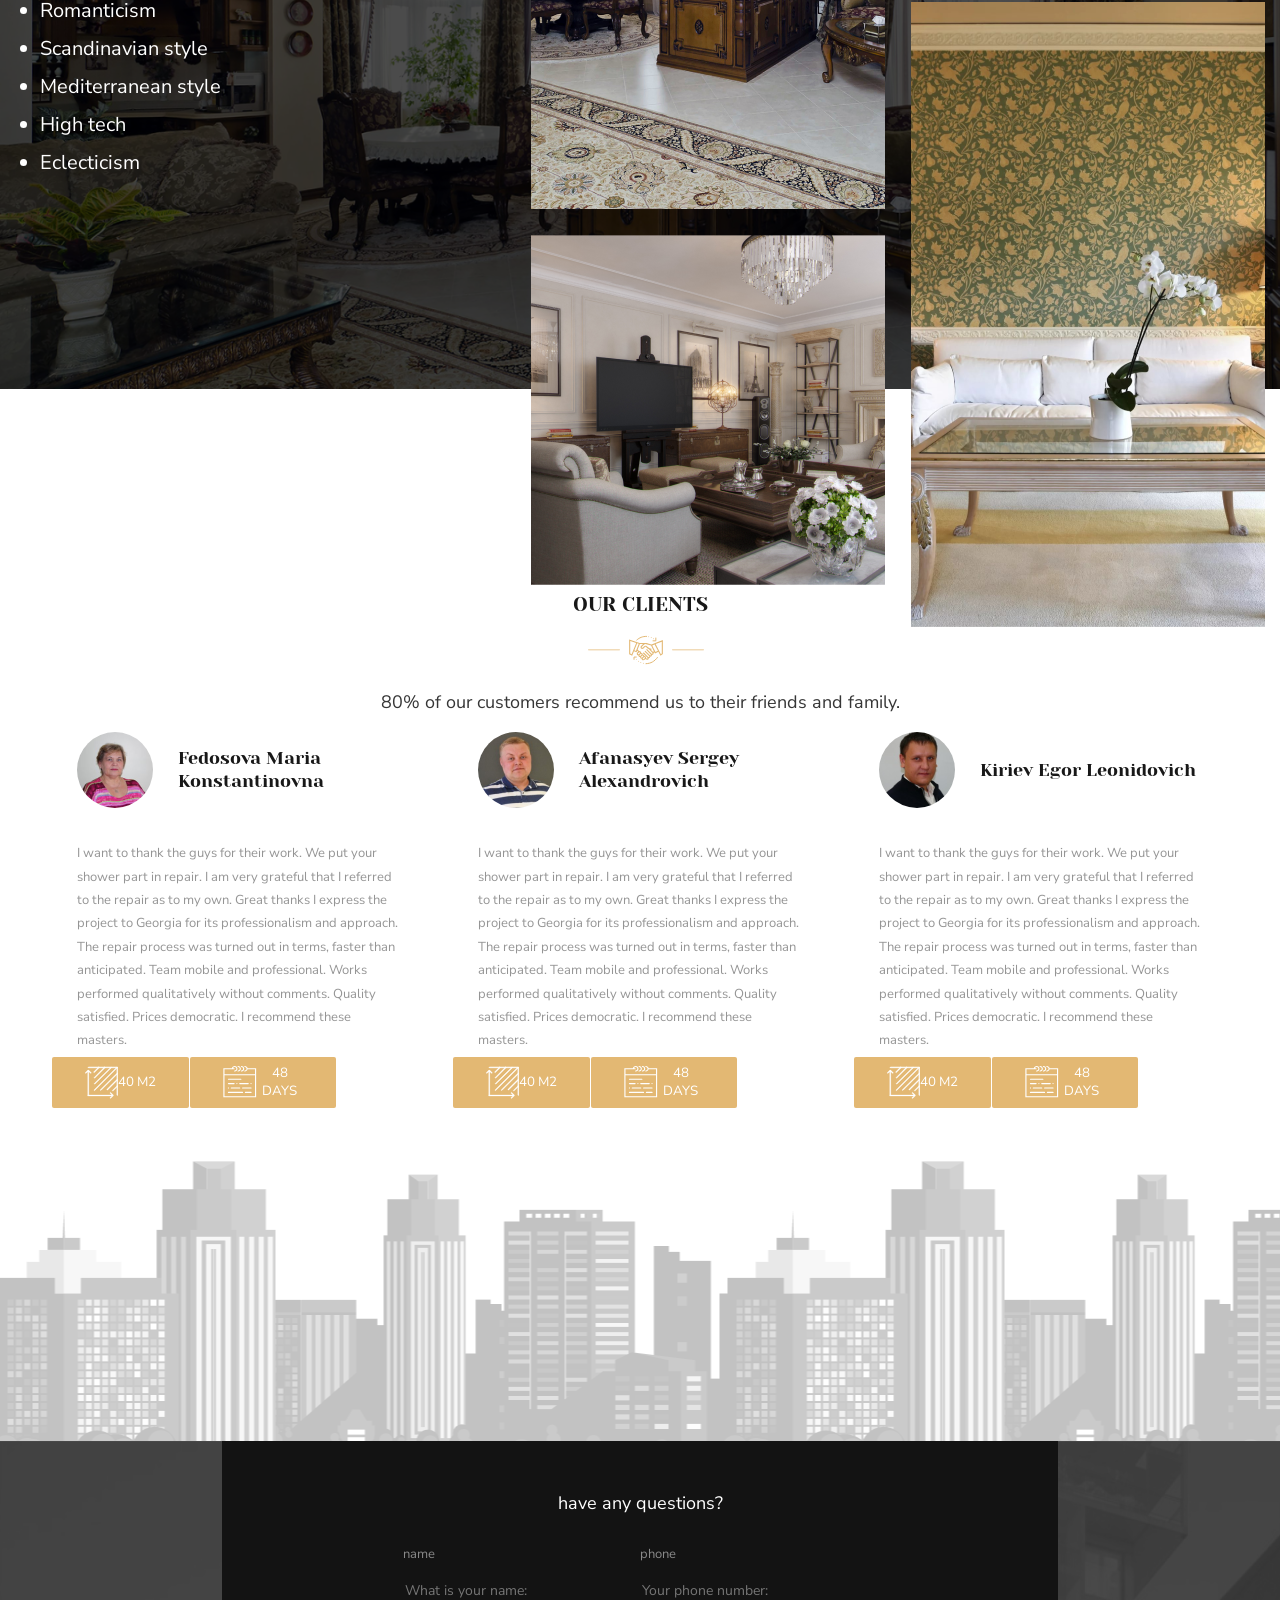
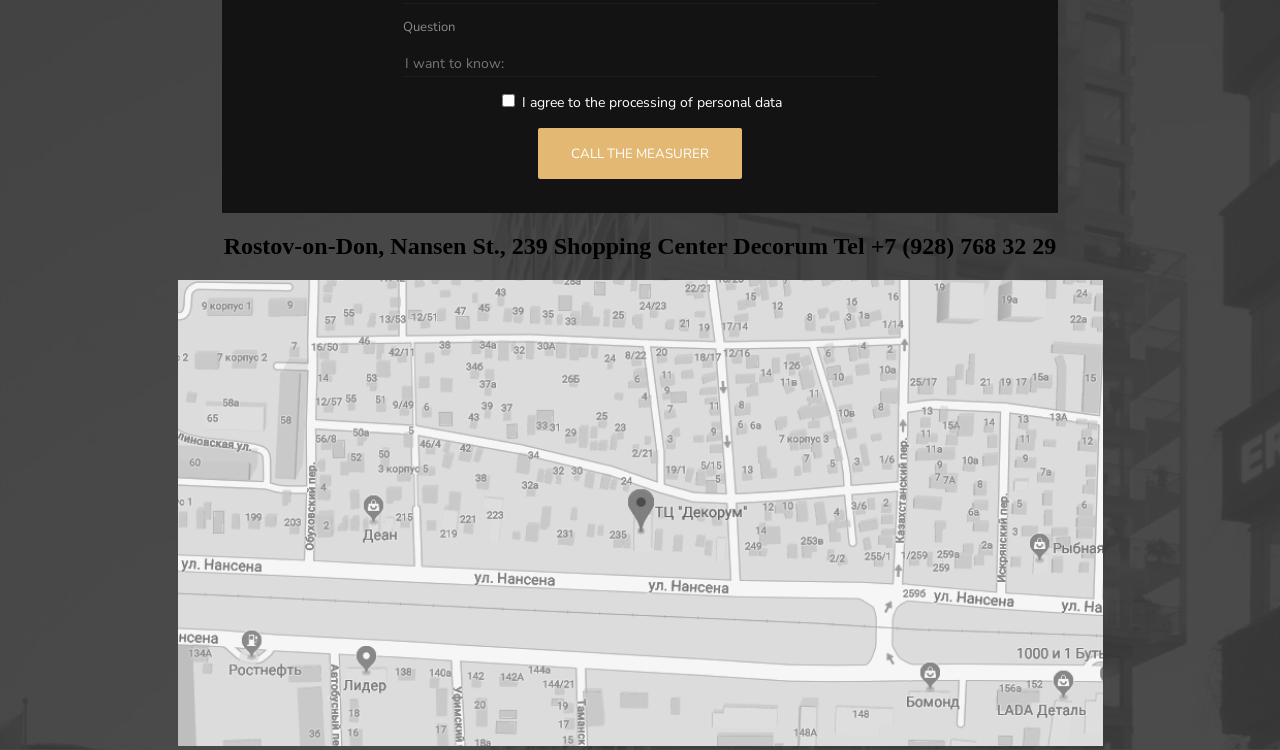
==== commit 9b24ee17: "2022.03.23_sf_fout_2" ====
--- a/index.html
+++ b/index.html
@@ -275,22 +275,30 @@
   </section>
   <section class="hero_four">
     <div class="backgroudn-city backgroudn-city-two">
-
       <div class="container-centr four">
+
         <div class="questions">
-          <h1 class="questions"></h1>
-          <div class="questions-1">
-
-            <label class="lname-order">
-          <p class="name-order">name</p>
-          <input type="text" class="iname-order" placeholder="What is your name:              ">
-        </label>
-
+          <form action="" class="order-contacts-questions">
+            <h1 class="order-contacts">have any questions?</h1>
+            <div class="questions-container-name-phone">            <label class="lname-order">
+              <p class="name-order">name</p>
+              <input type="text" class="iname-order" placeholder="What is your name:              ">
+            </label>
+            <lable class="lphone-order">
+              <p class="phone-order">phone</p>
+              <input type="text" class="iphone-order" placeholder="Your phone number:             ">
+            </lable>
           </div>
-          <div class="questions-2"></div>
-          <div class="questions-3"></div>
-          <button class="questions"></button>
-        </div>
+
+            <lable class="lemail-order">
+              <p class="email-order questions-email">Question</p>
+              <input type="text" class="iemail-order" placeholder="I want to know:              ">
+            </lable>
+            <p class="checkbox-order"><input type="checkbox" name="personaldata-order" value=""> I agree to the processing of personal data</p>
+            <div class="conteiner-button"><button class="button order">Call the measurer</button></div>
+            </form>
+        </div>
+
         <div class="address"><h1 class="address">Rostov-on-Don, Nansen St., 239 Shopping Center Decorum Tel +7 (928) 768 32 29</h1></div>
         <div class="ins-mail"></div>
         <div class="map-adress"><img src="/images/map.png" alt="" class="map"></div>
--- a/css/style.css
+++ b/css/style.css
@@ -502,7 +502,7 @@
     
 }
 
-form.order-contacts, input.iname-order, input.iphone-order, input.iemail-order{
+form.order-contacts, input.iname-order, input.iphone-order, input.iemail-order, .order-contacts-questions{
     background-color: #131313;
     color: #FFFFFF;
     
@@ -666,9 +666,7 @@
     justify-content: space-evenly;
 }
 
-.container-centr, .container-text{
-   /*  background-color: green; */
-}
+
 
 .contentinterior{
     background-color: red;
@@ -780,8 +778,10 @@
 
 div.container-centr.four{
     display: flex;
+    position: relative;
     flex-direction: column;
     align-items: center;
+    z-index: 1;
 }
 
 div.backgroudn-city-overlay{
@@ -794,4 +794,23 @@
     background-color: rgba(0, 0, 0, .7);
 }
 
-
+div.questions-container-name-phone{
+    display: flex;
+    
+}
+
+
+form.order-contacts-questions{
+    background-color: #131313;
+    color: #FFFFFF;
+    display: flex;
+    flex-direction: column;
+    align-items: center;
+    padding:  34px 181px;
+}
+
+.lemail-order{
+    background-color: #131313;
+    color: #FFFFFF;
+    width: 100%;
+}
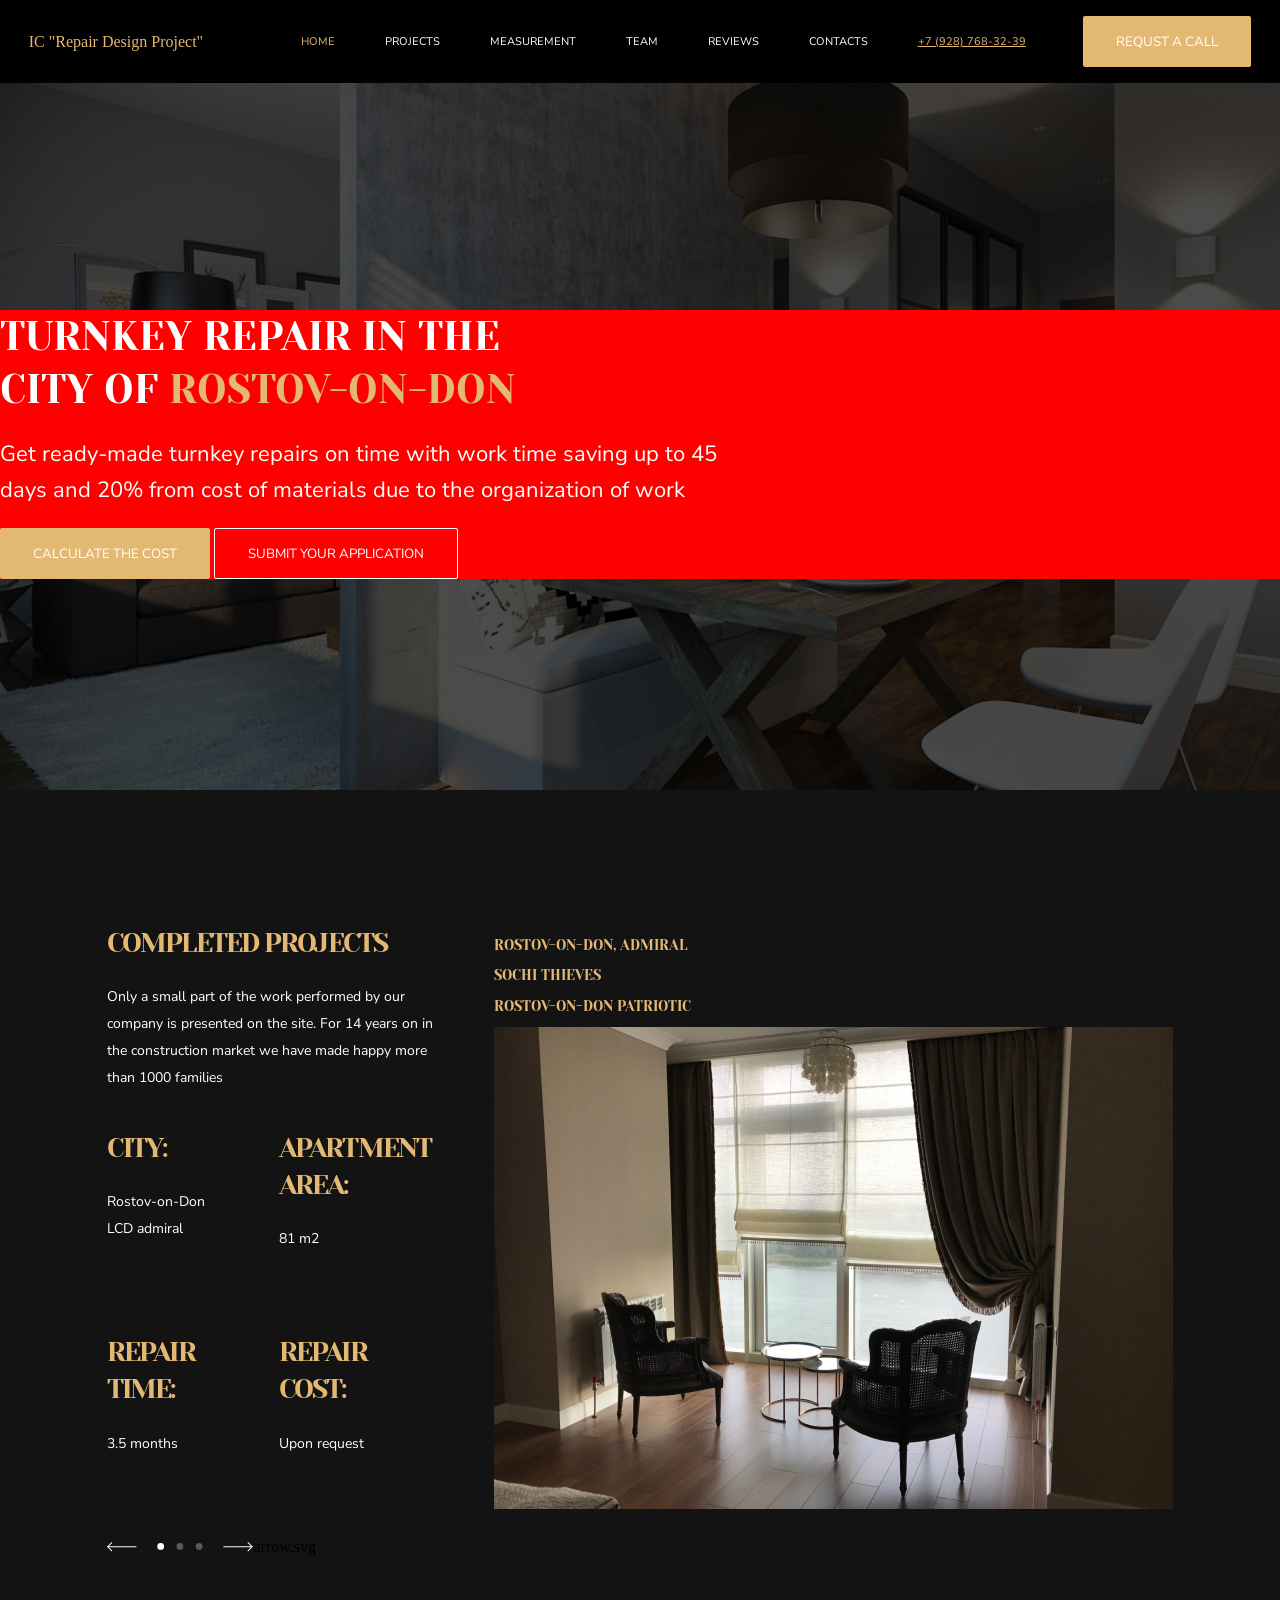
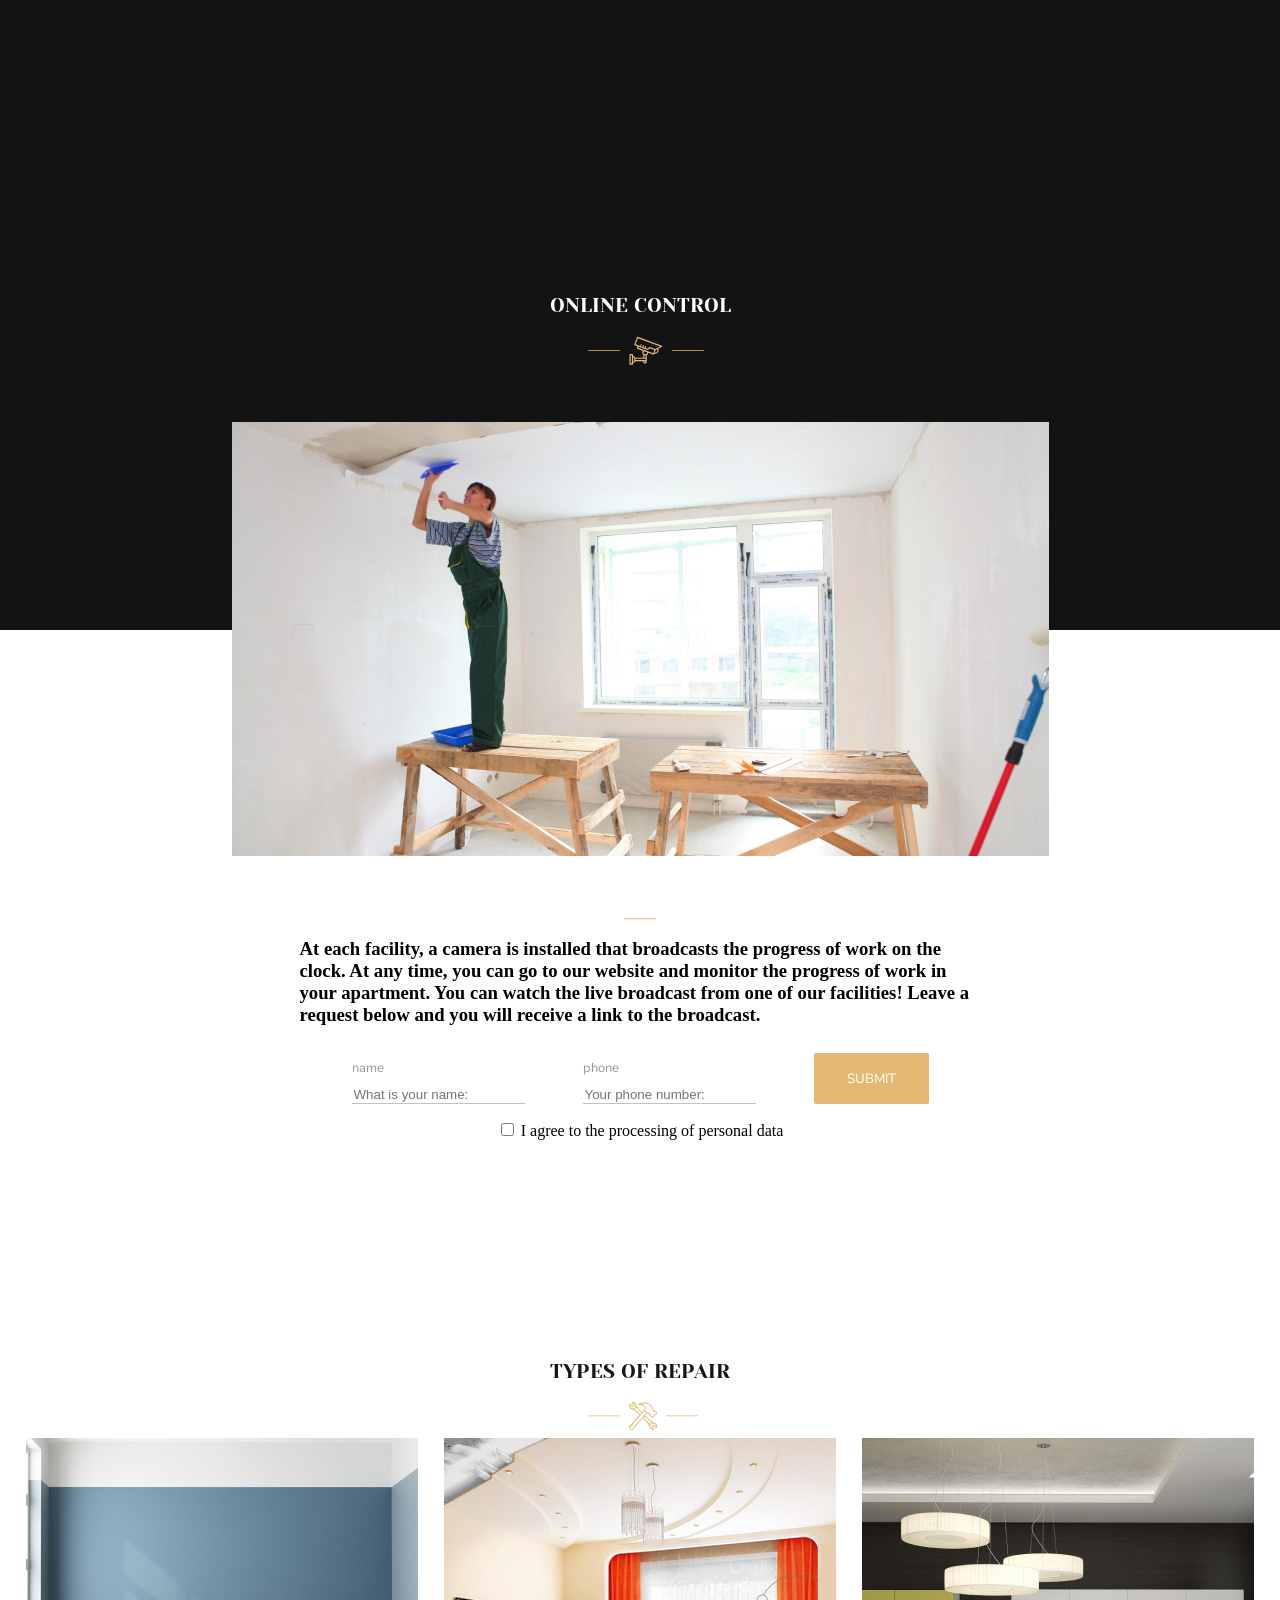
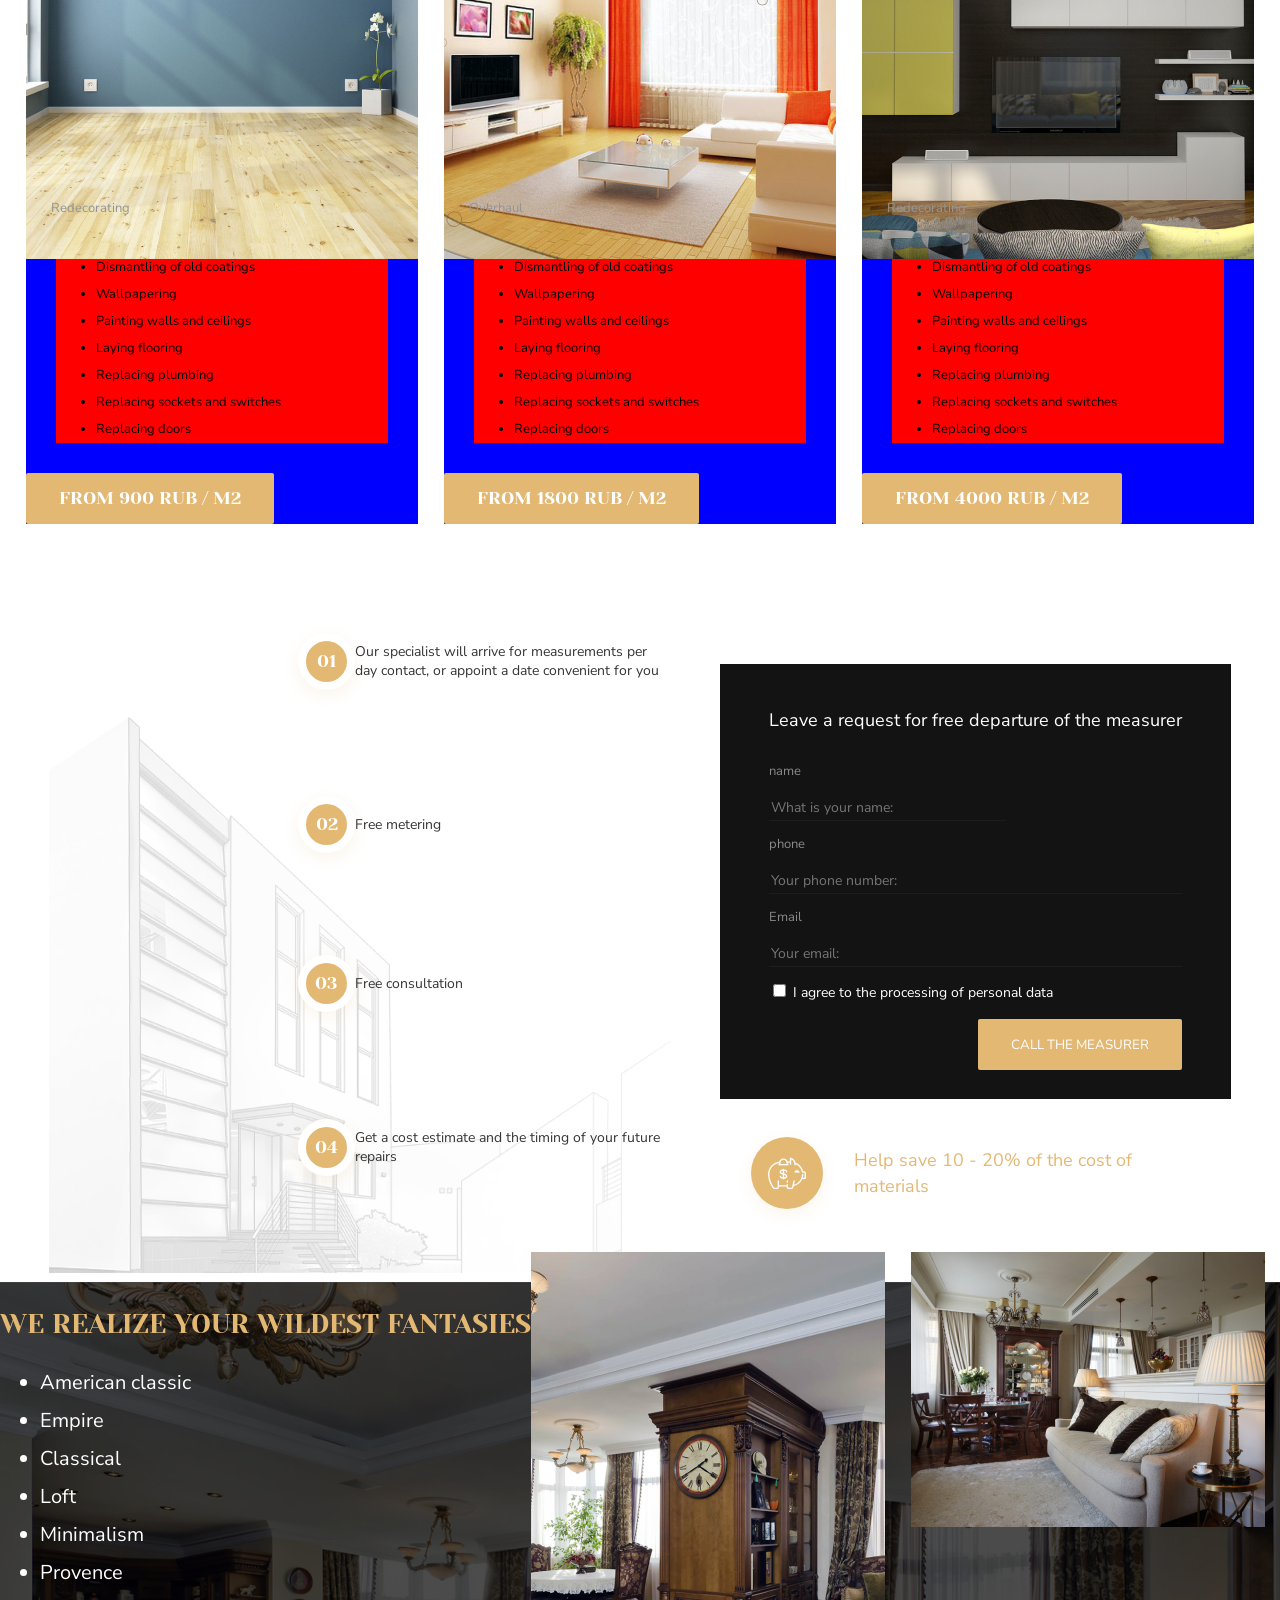
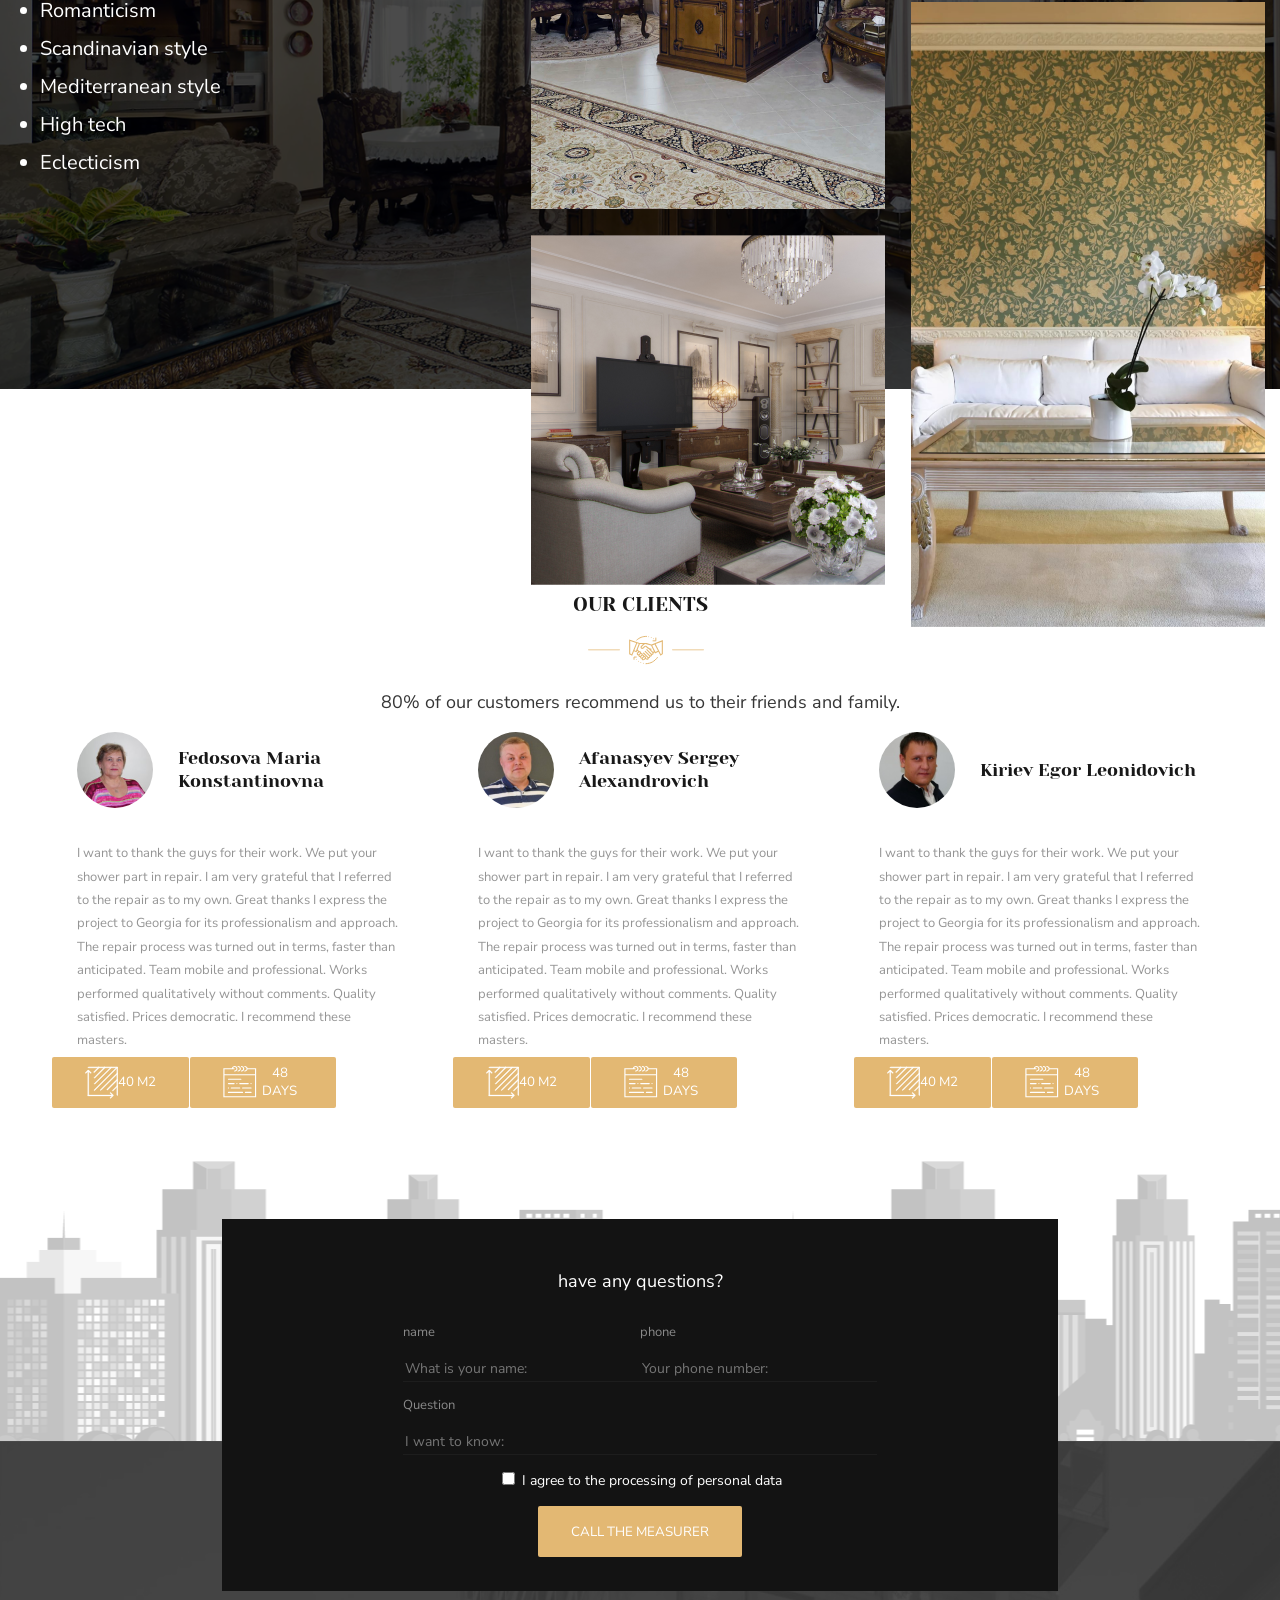
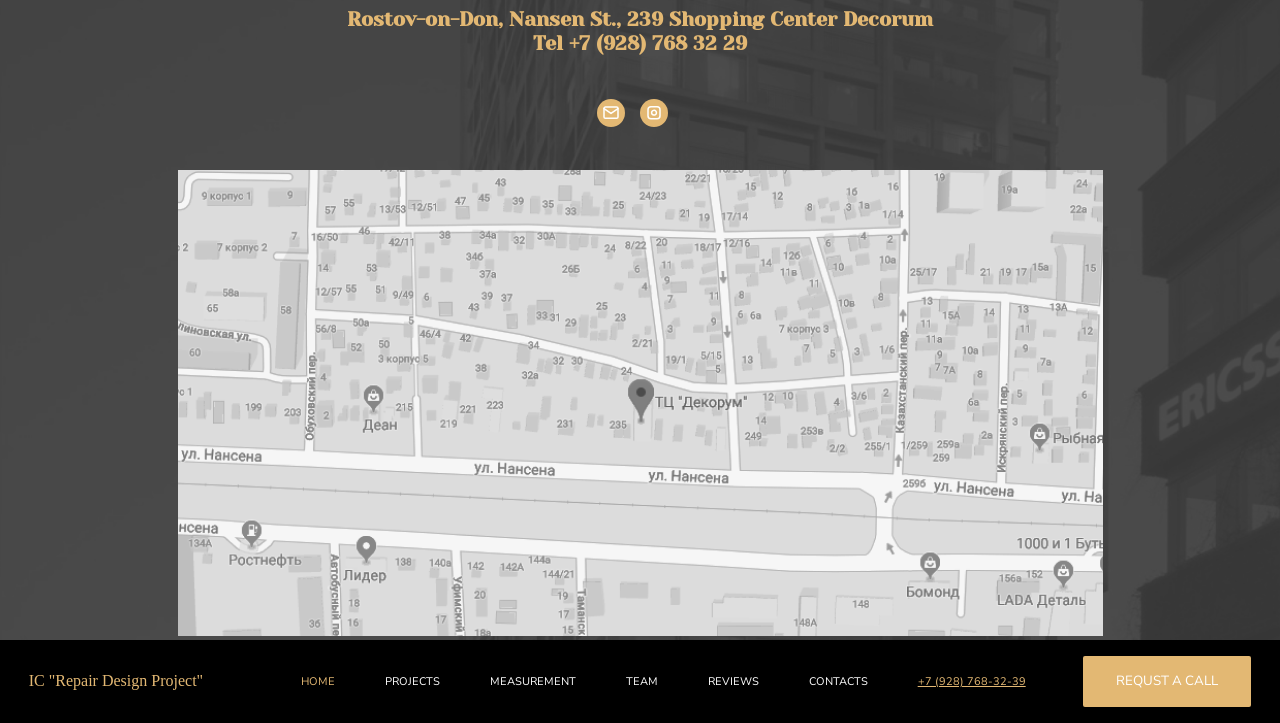
==== commit d18c17c9: "2022.03.2025_sf_footer" ====
--- a/index.html
+++ b/index.html
@@ -300,13 +300,35 @@
         </div>
 
         <div class="address"><h1 class="address">Rostov-on-Don, Nansen St., 239 Shopping Center Decorum Tel +7 (928) 768 32 29</h1></div>
-        <div class="ins-mail"></div>
+        <div class="ins-mail">
+          <div class="container-svg-mail-inst"><img src="/icons/svg/mail.svg" alt="" class="svg-mail-inst"></div>
+          <div class="container-svg-mail-inst"><img src="/icons/svg/ins.svg" alt="" class="svg-mail-inst"></div>
+        </div>
         <div class="map-adress"><img src="/images/map.png" alt="" class="map"></div>
       </div>
       <div class="backgroudn-city-overlay"></div>
     </div>
 
   </section>
+  <footer>
+    <div class="container head-content">
+      <div class="logo">
+        IC "Repair Design Project"
+      </div>
+      <nav>
+        <ul class="header-navigation">
+          <li class="header-navigation__item">HOME</li>
+          <li class="header-navigation__item">PROJECTS</li>
+          <li class="header-navigation__item">MEASUREMENT</li>
+          <li class="header-navigation__item">TEAM</li>
+          <li class="header-navigation__item">REVIEWS</li>
+          <li class="header-navigation__item">CONTACTS</li>
+          <div class="phone"><a href="tel:+74951234567">+7 (928) 768-32-39</a></div>
+        </ul>
+      </nav>
+      <button class="button buttonNav">Requst a call</button>
+    </div>
+  </footer>
 </main>
 
 </body>
--- a/css/style.css
+++ b/css/style.css
@@ -31,7 +31,7 @@
 }
 
 
-div.container-centr.specialists,.container, .container-centr.four {
+div.container-centr.specialists,.container, .container-centr.four, .head-content  {
    max-width: 1440px;
     margin: 0 auto;
 }
@@ -61,10 +61,11 @@
     color: #E3B873;
 }
 
-.header {
+.header, footer{
     background-color: black;
     
 }
+
 
 .head-content{
     display: flex;
@@ -794,6 +795,10 @@
     background-color: rgba(0, 0, 0, .7);
 }
 
+div.questions{
+    margin-top: -222px;
+}
+
 div.questions-container-name-phone{
     display: flex;
     
@@ -814,3 +819,38 @@
     color: #FFFFFF;
     width: 100%;
 }
+
+div.address{
+    max-width: 589px;
+    text-align: center;
+}
+h1.address{
+    Font-family: 'Yeseva One';
+    Font-style: Regular;
+    Font-size: 20px;
+    Line-height: 27.72px;
+    Line-height: 120%;
+    Align: Center;
+    Vertical-align: Top;
+    color: #E3B873;
+    }
+
+
+div.ins-mail{
+    display: flex;
+    margin-top: 26px;
+    margin-bottom: 43px;
+
+}
+
+div.container-svg-mail-inst{
+    margin-right: 15px;
+    display: flex;
+    border-radius: 50%;
+    width: 28px;
+    height: 28px;
+    background-color: #E3B873;
+    justify-content: center;
+    align-items: center;
+}
+
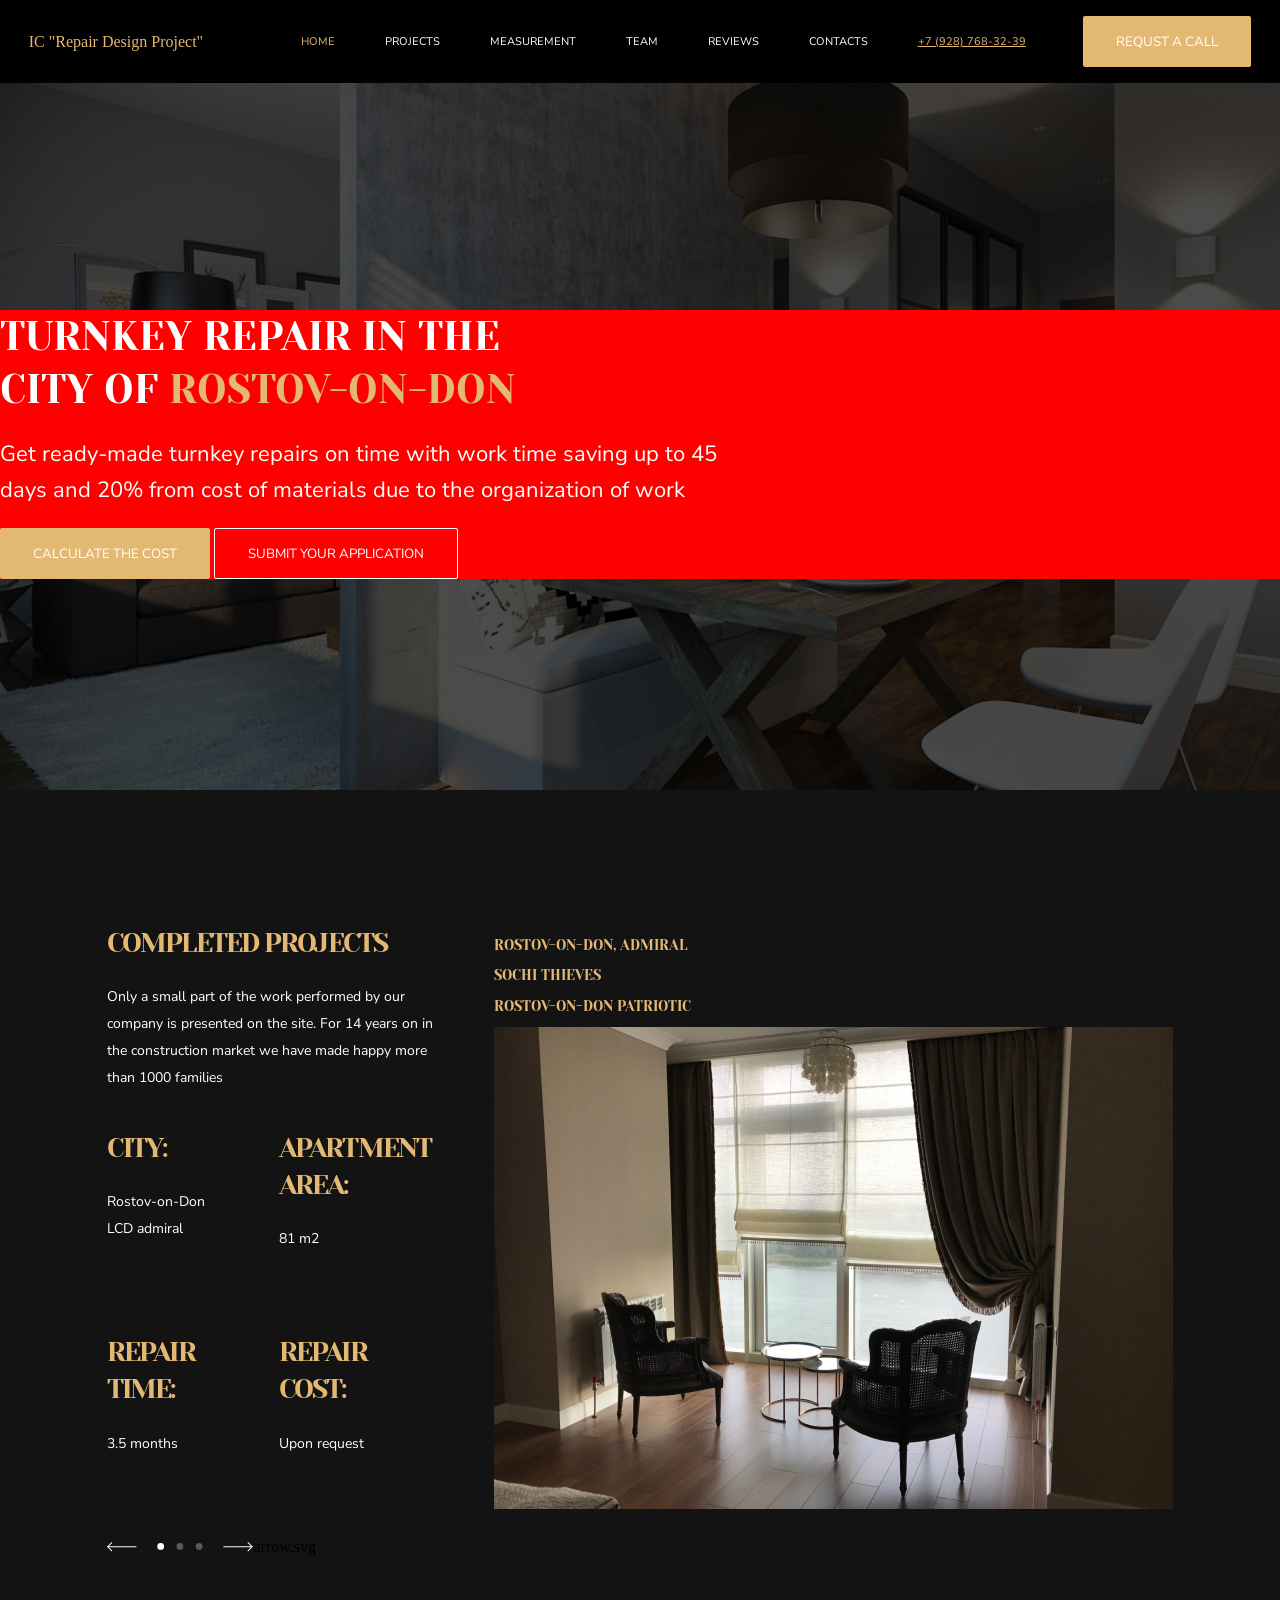
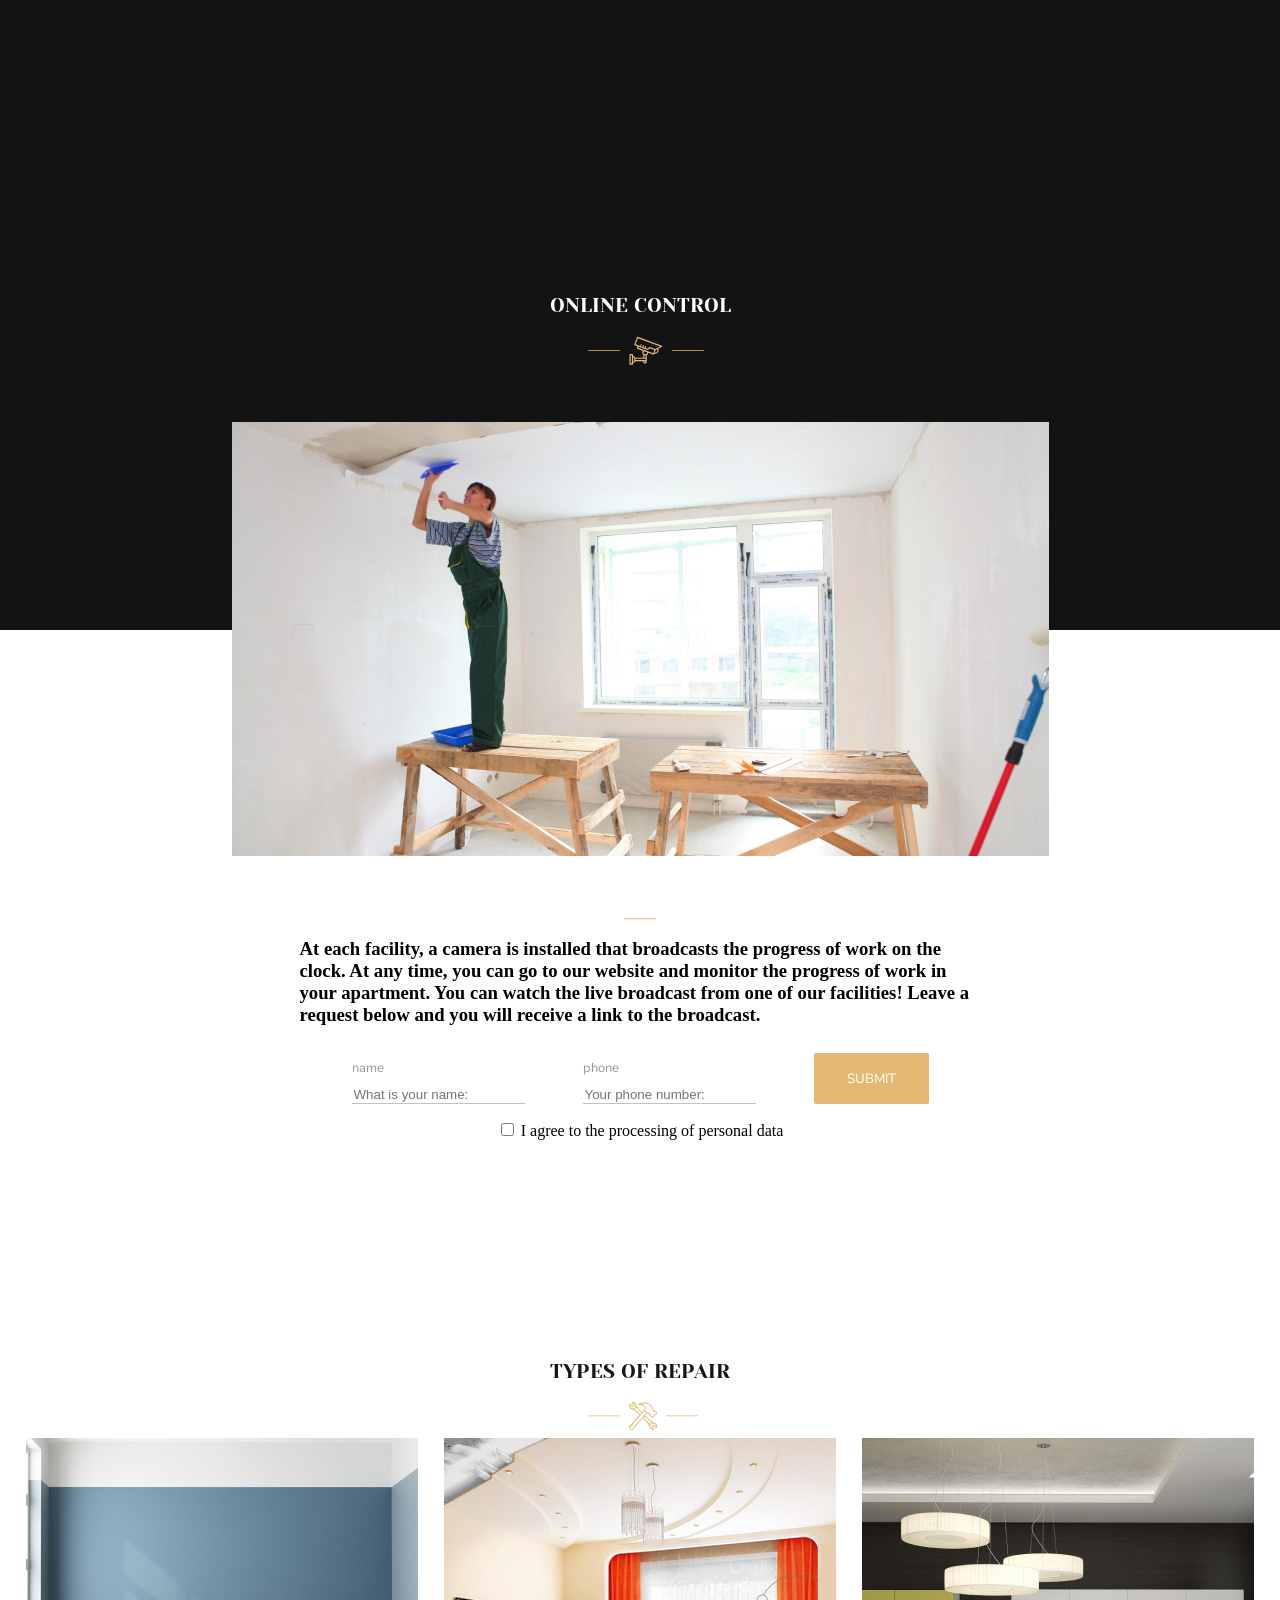
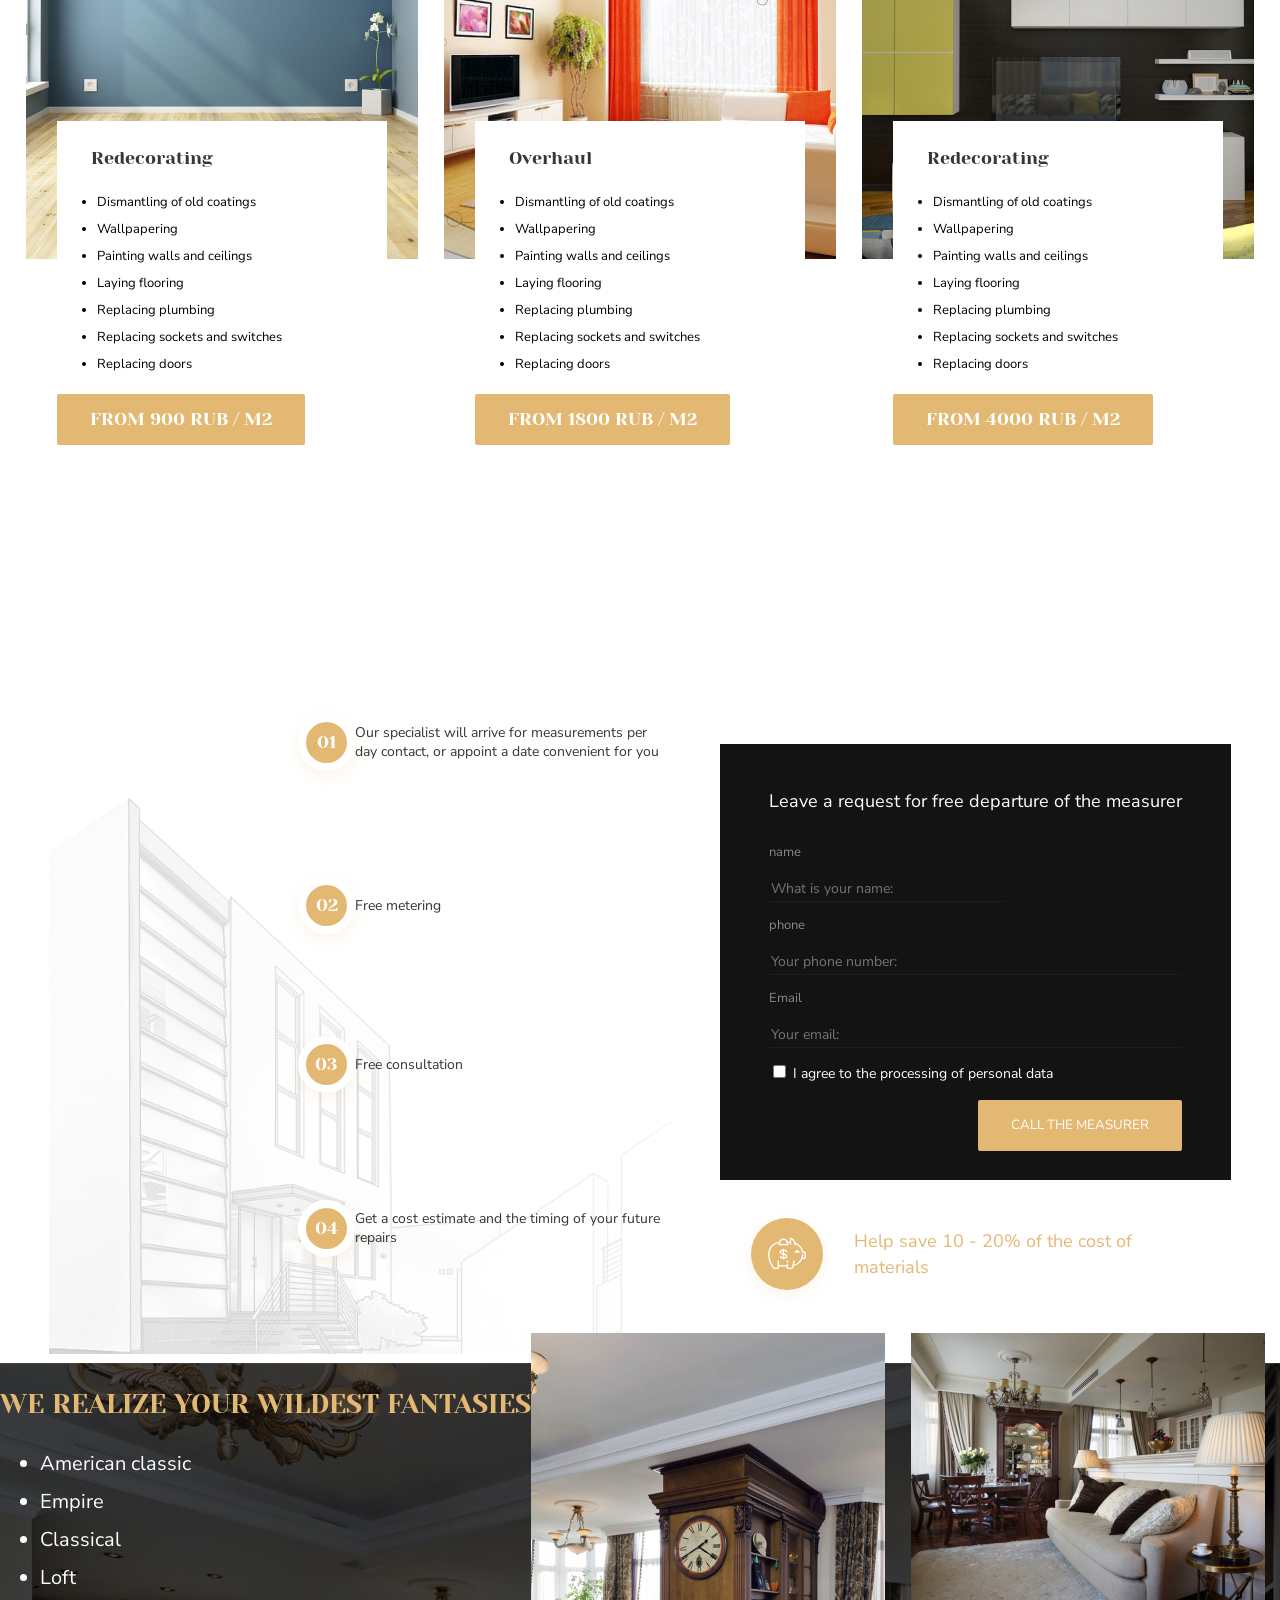
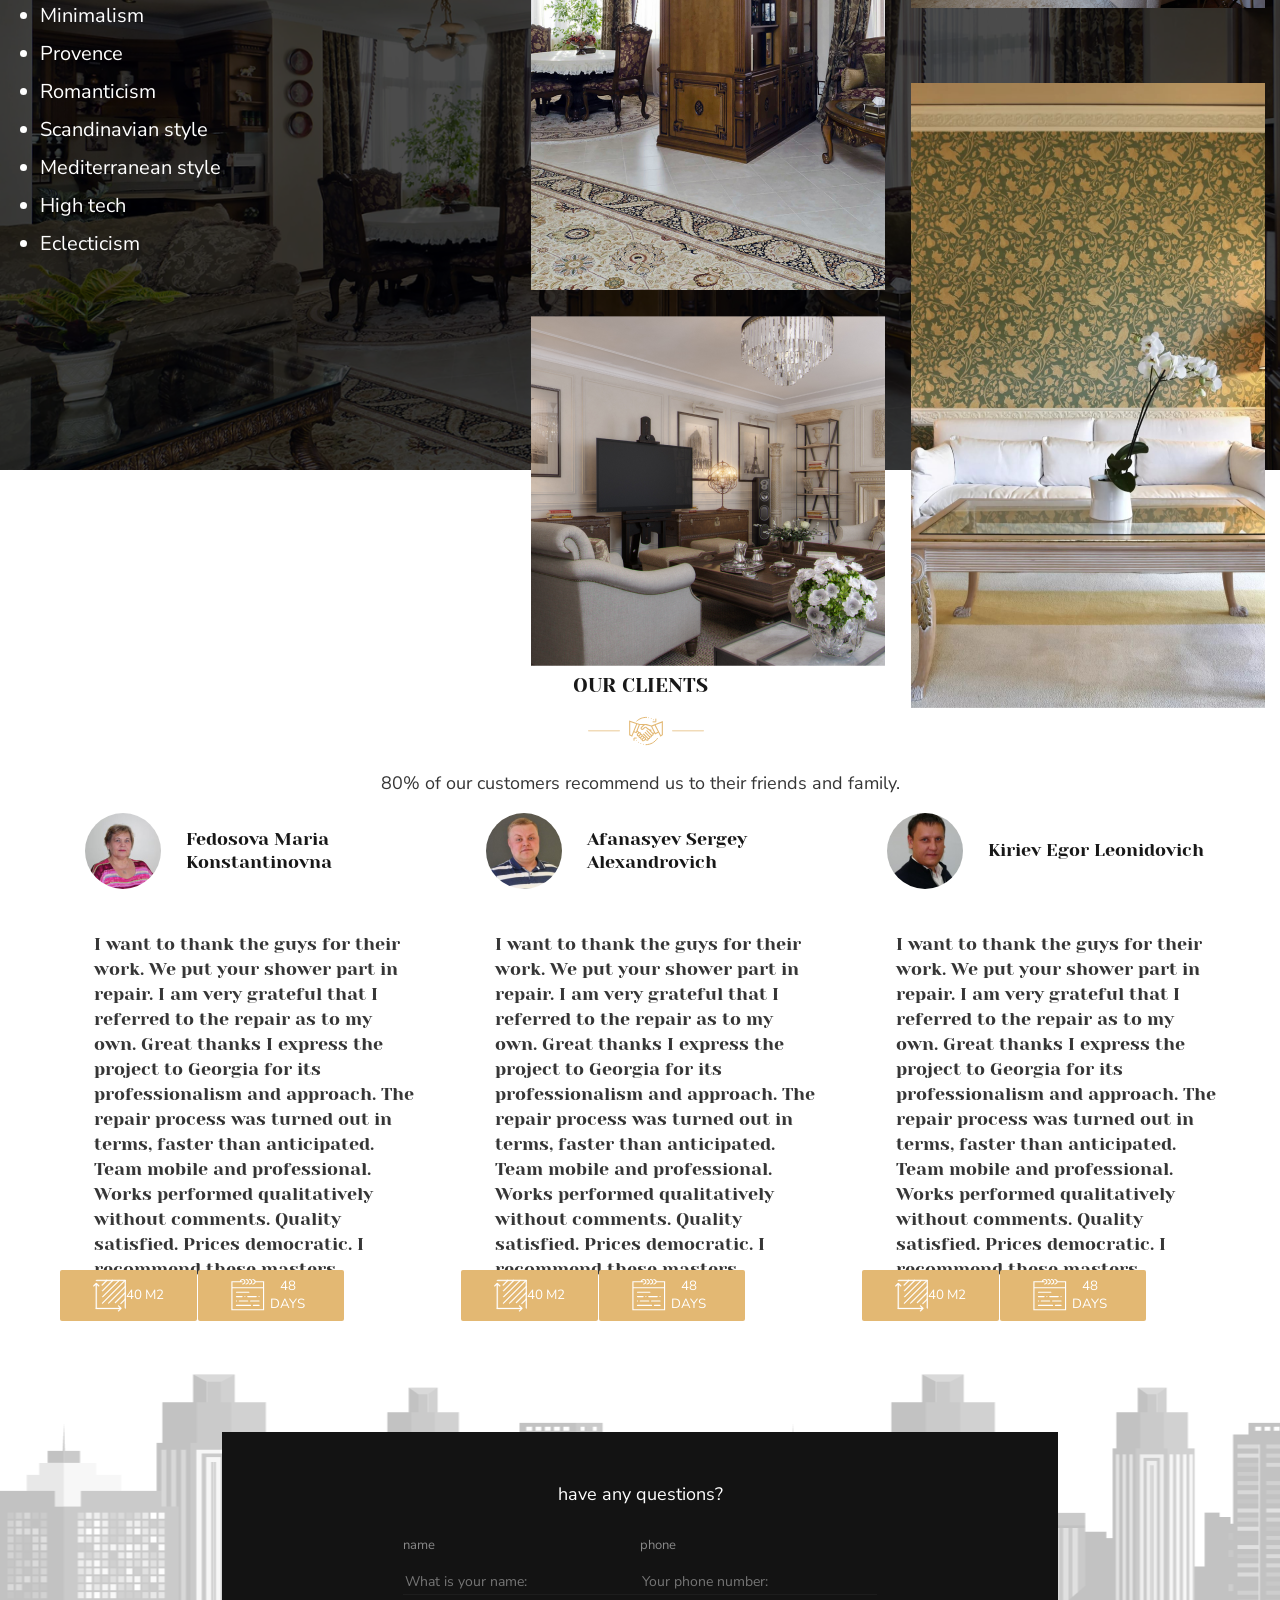
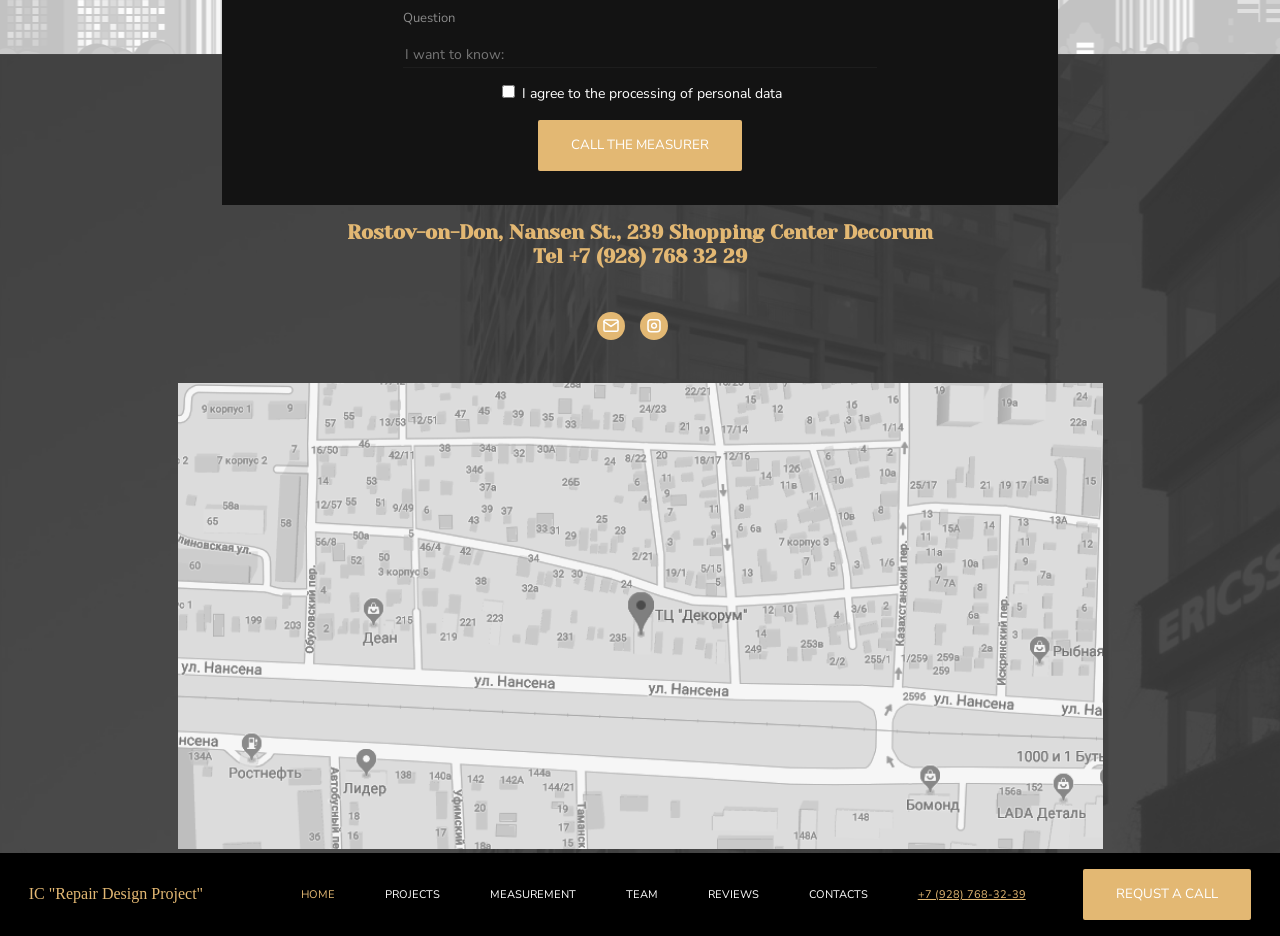
==== commit 40fa0f6b: "2022.03.28_fixes" ====
--- a/index.html
+++ b/index.html
@@ -42,66 +42,66 @@
     <div class="hero-overlay"></div>
   </section>
   <section class="hero_two">
-    <div class="background_black">
-      <div class="herotwoup">
-        <div class="carousel">
-          <div class="carousel-text_1"><h1 class="carouselCT">Completed projects</h1><h2 class="carouselCT">Only a small part of the work performed by our company is presented on the site. For 14 years on in the construction market we have made happy more than 1000 families
-          </h2></div>
-          <div class="carousel-text_2 carouselCT"><h1 class="carouselCT">City:</h1><h2 class="carouselCT">Rostov-on-Don LCD admiral</h2></div>
-          <div class="carousel-text_3 carouselCT"><h1 class="carouselCT">apartment area:</h1><h2 class="carouselCT">81 m2</h2></div>
-          <div class="carousel-text_4 carouselCT"><h1 class="carouselCT">Repair time:</h1><h2 class="carouselCT">3.5 months</h2></div>
-          <div class="carousel-text_5 carouselCT"><h1 class="carouselCT">Repair Cost:</h1><h2 class="carouselCT">Upon request</h2></div>
-          <div class="carousel-button">
-            <img src="./icons/svg/arrow.svg" class="carouselarrow" alt="">arrow.svg
-          </div>
-        </div>
-        <div class="presentation">
-          <div class="titletown">
-            <h1 class="town">Rostov-on-Don, Admiral</h1>
-            <h1 class="town">Sochi Thieves</h1>
-            <h1 class="town">Rostov-on-Don Patriotic</h1>
-          </div>
-          <img src="/images/interior_2.png" alt="" class="interiortwo">
-        </div>
-      </div>
-      <div class="herotwotitle titleone">      
-        <h1 class="title_delimiter camerabloc">online control</h1>
-        <div class="iconcam">
-          <img src="/icons/svg/line.svg" alt="" class="line cam">
-          <img src="/icons/svg/cam.svg" alt="" class="iconcam">
-          <img src="/icons/svg/line.svg" alt="" class="line cam">
-        </div>
-    </div>
-    </div>
-      <div class="background_white">
-        <div class="herotwovideo">
-        <img src="/images/video.png" alt="" class="video">
-        </div>
-        <img src="/icons/svg/line.svg" alt="" class="line dash">
-        <h3 class="article">At each facility, a camera is installed that broadcasts the progress of work on the clock. At any time, you can go to our website and monitor the progress of work in your apartment. You can watch the live broadcast from one of our facilities! Leave a request below and you will receive a link to the broadcast.
-        </h3>
-        <form action="" class="contactsuser">
-          <label class="lname">
-            <p class="name">name</p>
-            <input type="text" class="iname" placeholder="What is your name:              ">
-          </label>
-          <lable class="lphone">
-            <p class="phone">phone</p>
-            <input type="text" class="iphone" placeholder="Your phone number:             ">
-          </lable>
-          <button class="button form">Submit</button>
-        </form>
-        <p><input type="checkbox" name="personaldata" value=""> I agree to the processing of personal data</p>
-        </div>
-      </div>
-      <div class="herotwotitle titletwo">      
-        <h1 class="title_delimiter twotitle">TYPES OF REPAIR</h1>
-        <div class="iconcam">
-          <img src="/icons/svg/line.svg" alt="" class="line cam">
-          <img src="/icons/svg/hammer.svg" alt="" class="iconcam">
-          <img src="/icons/svg/line.svg" alt="" class="line cam">
-        </div>
-    </div>
+  <div class="background_black">
+    <div class="herotwoup">
+      <div class="carousel">
+        <div class="carousel-text_1"><h1 class="carouselCT">Completed projects</h1><h2 class="carouselCT">Only a small part of the work performed by our company is presented on the site. For 14 years on in the construction market we have made happy more than 1000 families
+        </h2></div>
+        <div class="carousel-text_2 carouselCT"><h1 class="carouselCT">City:</h1><h2 class="carouselCT">Rostov-on-Don LCD admiral</h2></div>
+        <div class="carousel-text_3 carouselCT"><h1 class="carouselCT">apartment area:</h1><h2 class="carouselCT">81 m2</h2></div>
+        <div class="carousel-text_4 carouselCT"><h1 class="carouselCT">Repair time:</h1><h2 class="carouselCT">3.5 months</h2></div>
+        <div class="carousel-text_5 carouselCT"><h1 class="carouselCT">Repair Cost:</h1><h2 class="carouselCT">Upon request</h2></div>
+        <div class="carousel-button">
+          <img src="./icons/svg/arrow.svg" class="carouselarrow" alt="">arrow.svg
+        </div>
+      </div>
+      <div class="presentation">
+        <div class="titletown">
+          <h1 class="town">Rostov-on-Don, Admiral</h1>
+          <h1 class="town">Sochi Thieves</h1>
+          <h1 class="town">Rostov-on-Don Patriotic</h1>
+        </div>
+        <img src="/images/interior_2.png" alt="" class="interiortwo">
+      </div>
+    </div>
+    <div class="herotwotitle titleone">      
+      <h1 class="title_delimiter camerabloc">online control</h1>
+      <div class="iconcam">
+        <img src="/icons/svg/line.svg" alt="" class="line cam">
+        <img src="/icons/svg/cam.svg" alt="" class="iconcam">
+        <img src="/icons/svg/line.svg" alt="" class="line cam">
+      </div>
+  </div>
+  </div>
+  <div class="background_white">
+    <div class="herotwovideo">
+    <img src="/images/video.png" alt="" class="video">
+    </div>
+    <img src="/icons/svg/line.svg" alt="" class="line dash">
+    <h3 class="article">At each facility, a camera is installed that broadcasts the progress of work on the clock. At any time, you can go to our website and monitor the progress of work in your apartment. You can watch the live broadcast from one of our facilities! Leave a request below and you will receive a link to the broadcast.
+    </h3>
+    <form action="" class="contactsuser">
+      <label class="lname">
+        <p class="name">name</p>
+        <input type="text" class="iname" placeholder="What is your name:              ">
+      </label>
+      <lable class="lphone">
+        <p class="phone">phone</p>
+        <input type="text" class="iphone" placeholder="Your phone number:             ">
+      </lable>
+      <button class="button form">Submit</button>
+    </form>
+    <p><input type="checkbox" name="personaldata" value=""> I agree to the processing of personal data</p>
+  </div>
+  </div>
+  <div class="herotwotitle titletwo">      
+      <h1 class="title_delimiter twotitle">TYPES OF REPAIR</h1>
+      <div class="iconcam">
+        <img src="/icons/svg/line.svg" alt="" class="line cam">
+        <img src="/icons/svg/hammer.svg" alt="" class="iconcam">
+        <img src="/icons/svg/line.svg" alt="" class="line cam">
+      </div>
+  </div>
   <div class="container-centr content">
     <div class="content_intaier">
       <img src="/images/content_interior1.png" alt="" class="container-img">
--- a/css/style.css
+++ b/css/style.css
@@ -374,27 +374,39 @@
     justify-content: space-evenly;
 }
 
+div.content_intaier{
+    position: static;
+    max-width: 392px;
+}
+
 .container-text{
-/*     padding: 38px; */
-    margin-top: -100px;
-    background-color: blue;
+
+    max-width: 330px;
     z-index: 2;
+    position: relative;
+    bottom: 160px;
+    background-color: white;
+    left: 31px;
+    
 }
 
 .contentinterior{
-    background-color: red;
-    margin: 30px;
+
+
+/*     position: absolute;
+    margin-top: ; */
 
 }
 
 p.intaier{
+    padding-top: 25px;
     font-family: 'Yeseva One';
     font-style: normal;
     font-weight: normal;
     font-size: 18px;
     line-height: 25px;
     color: #363636;
-    margin: 34px 25px;
+    margin-left: 34px;
 }
 
 li.intaier{
@@ -669,18 +681,14 @@
 
 
 
-.contentinterior{
-    background-color: red;
-    margin: 30px;
-}
 
 p.intaier{
-    font-family: 'Nunito Sans';
+    font-family: 'Yeseva One';
     font-style: normal;
     font-weight: 400;
-    font-size: 13px;
-    line-height: 180%;
-    color: #959595;
+    font-size: 18px;
+    line-height: 25px;
+    color: #363636;
     max-width: 324.08px;
 }
 
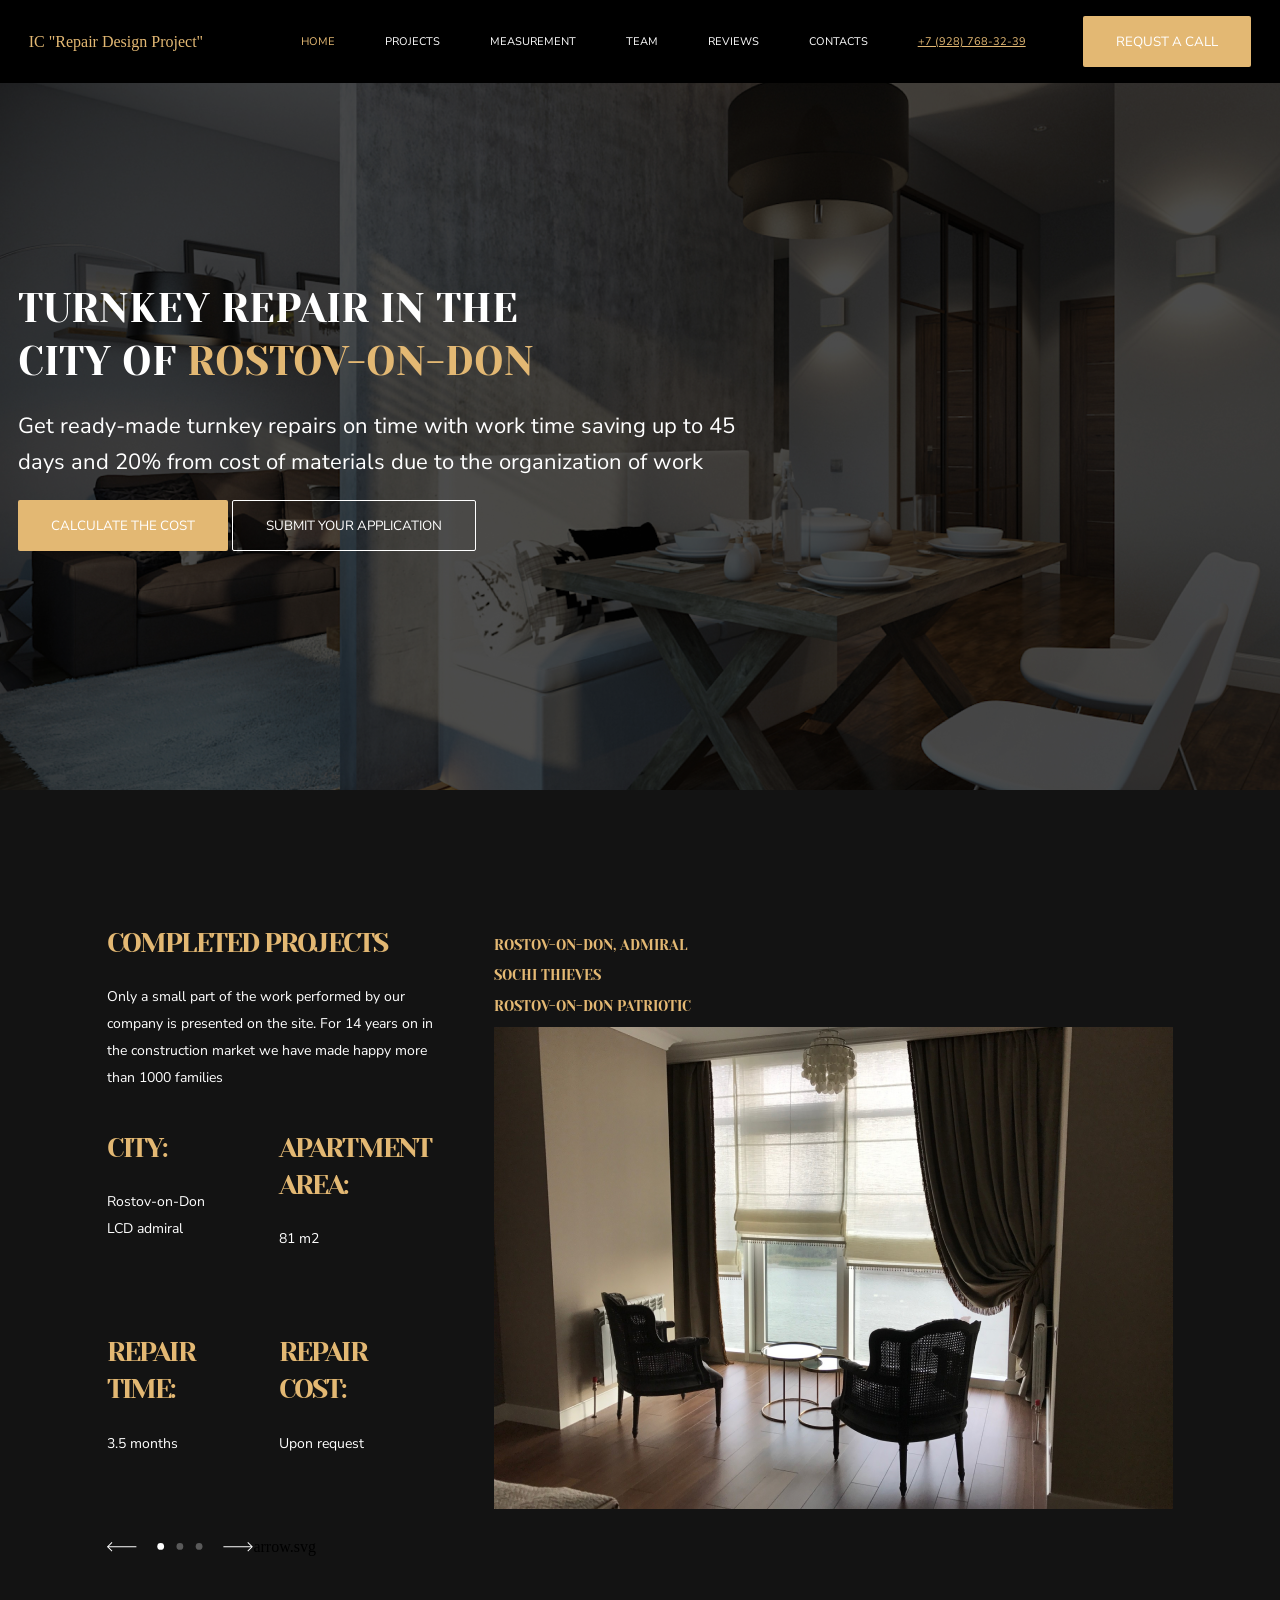
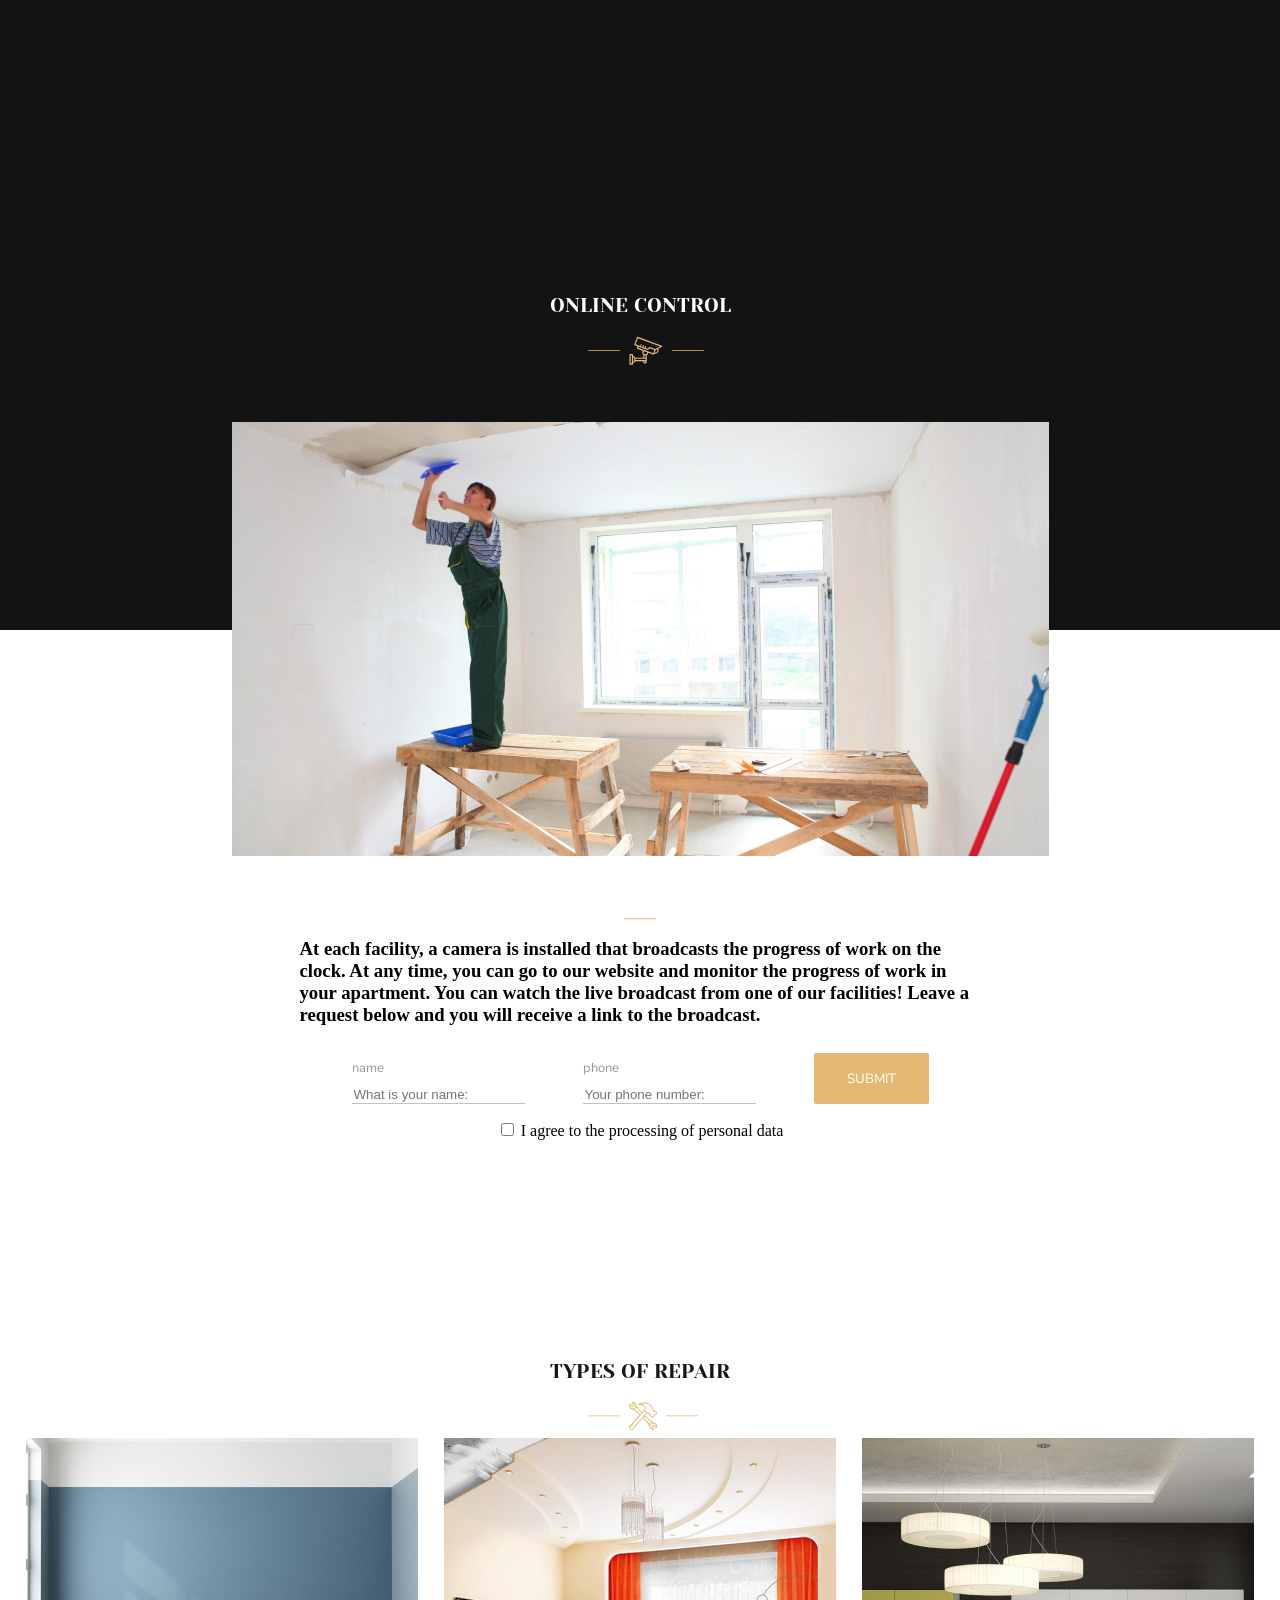
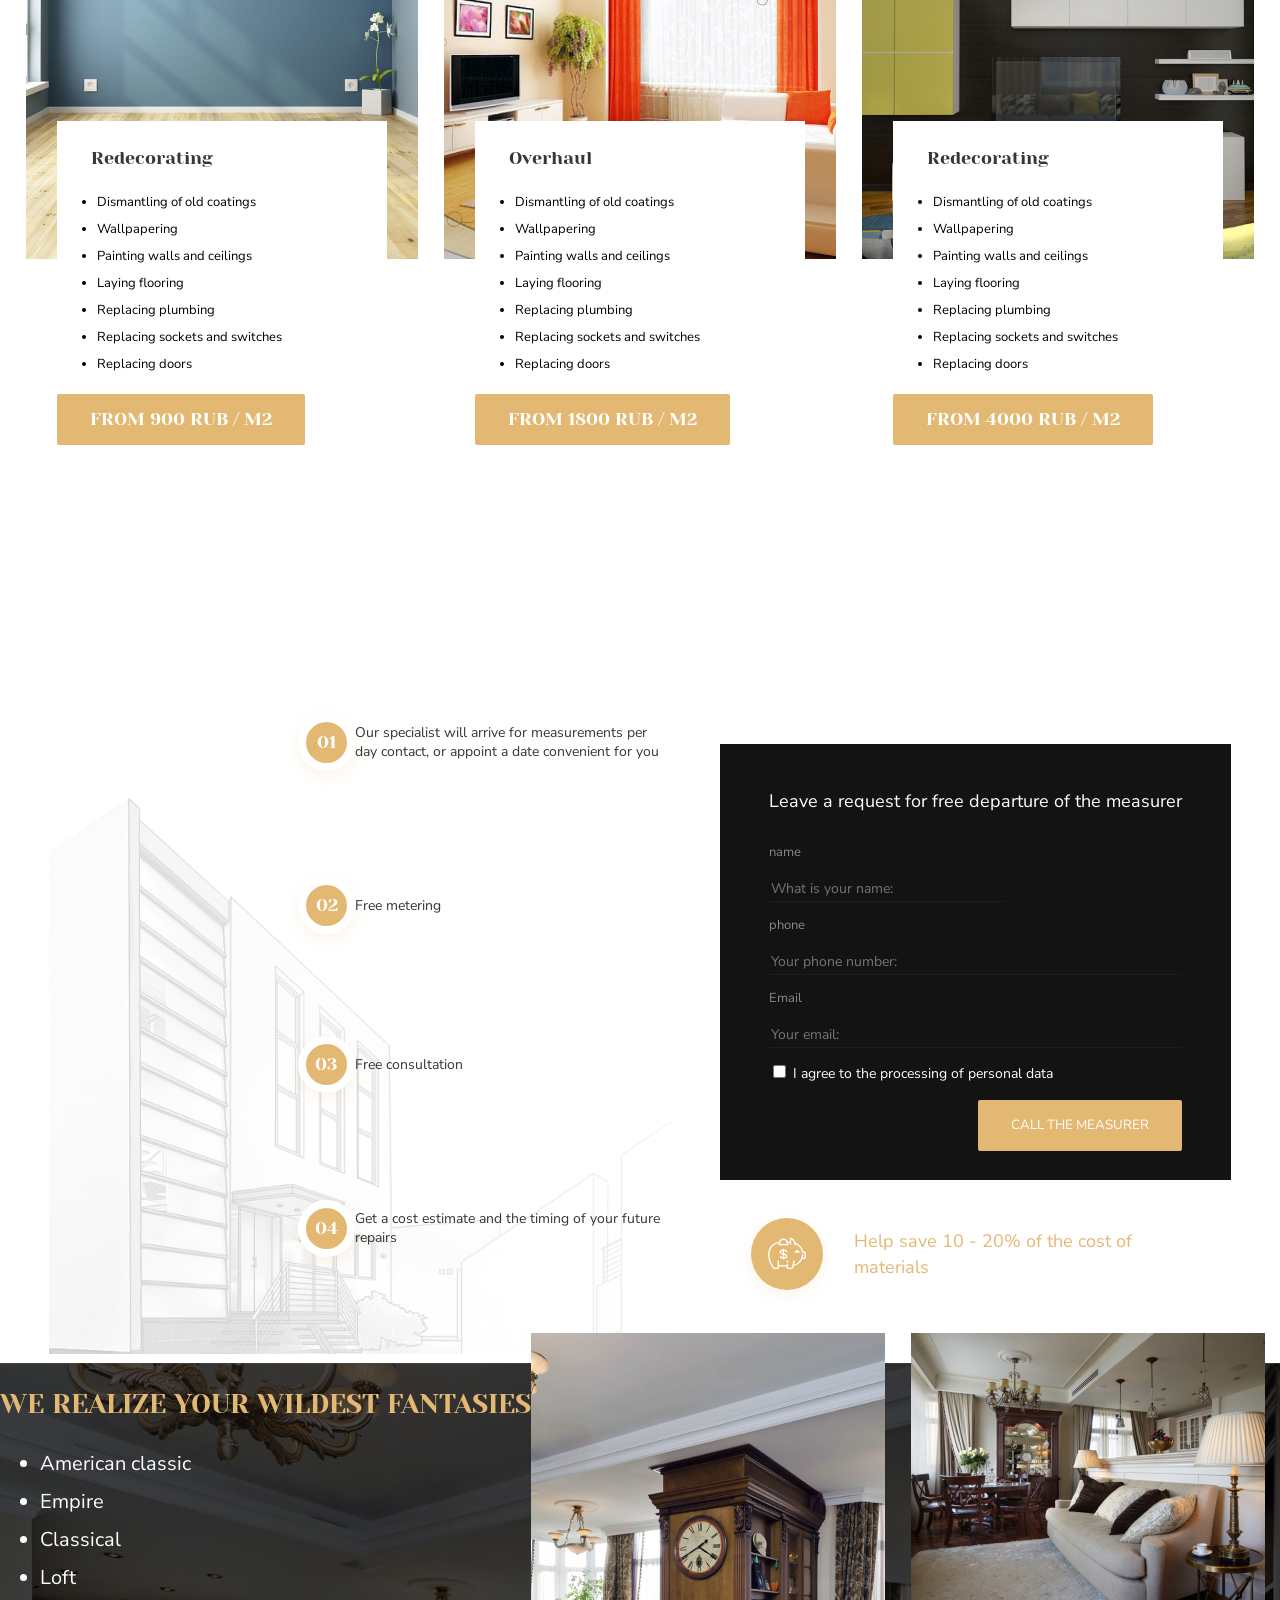
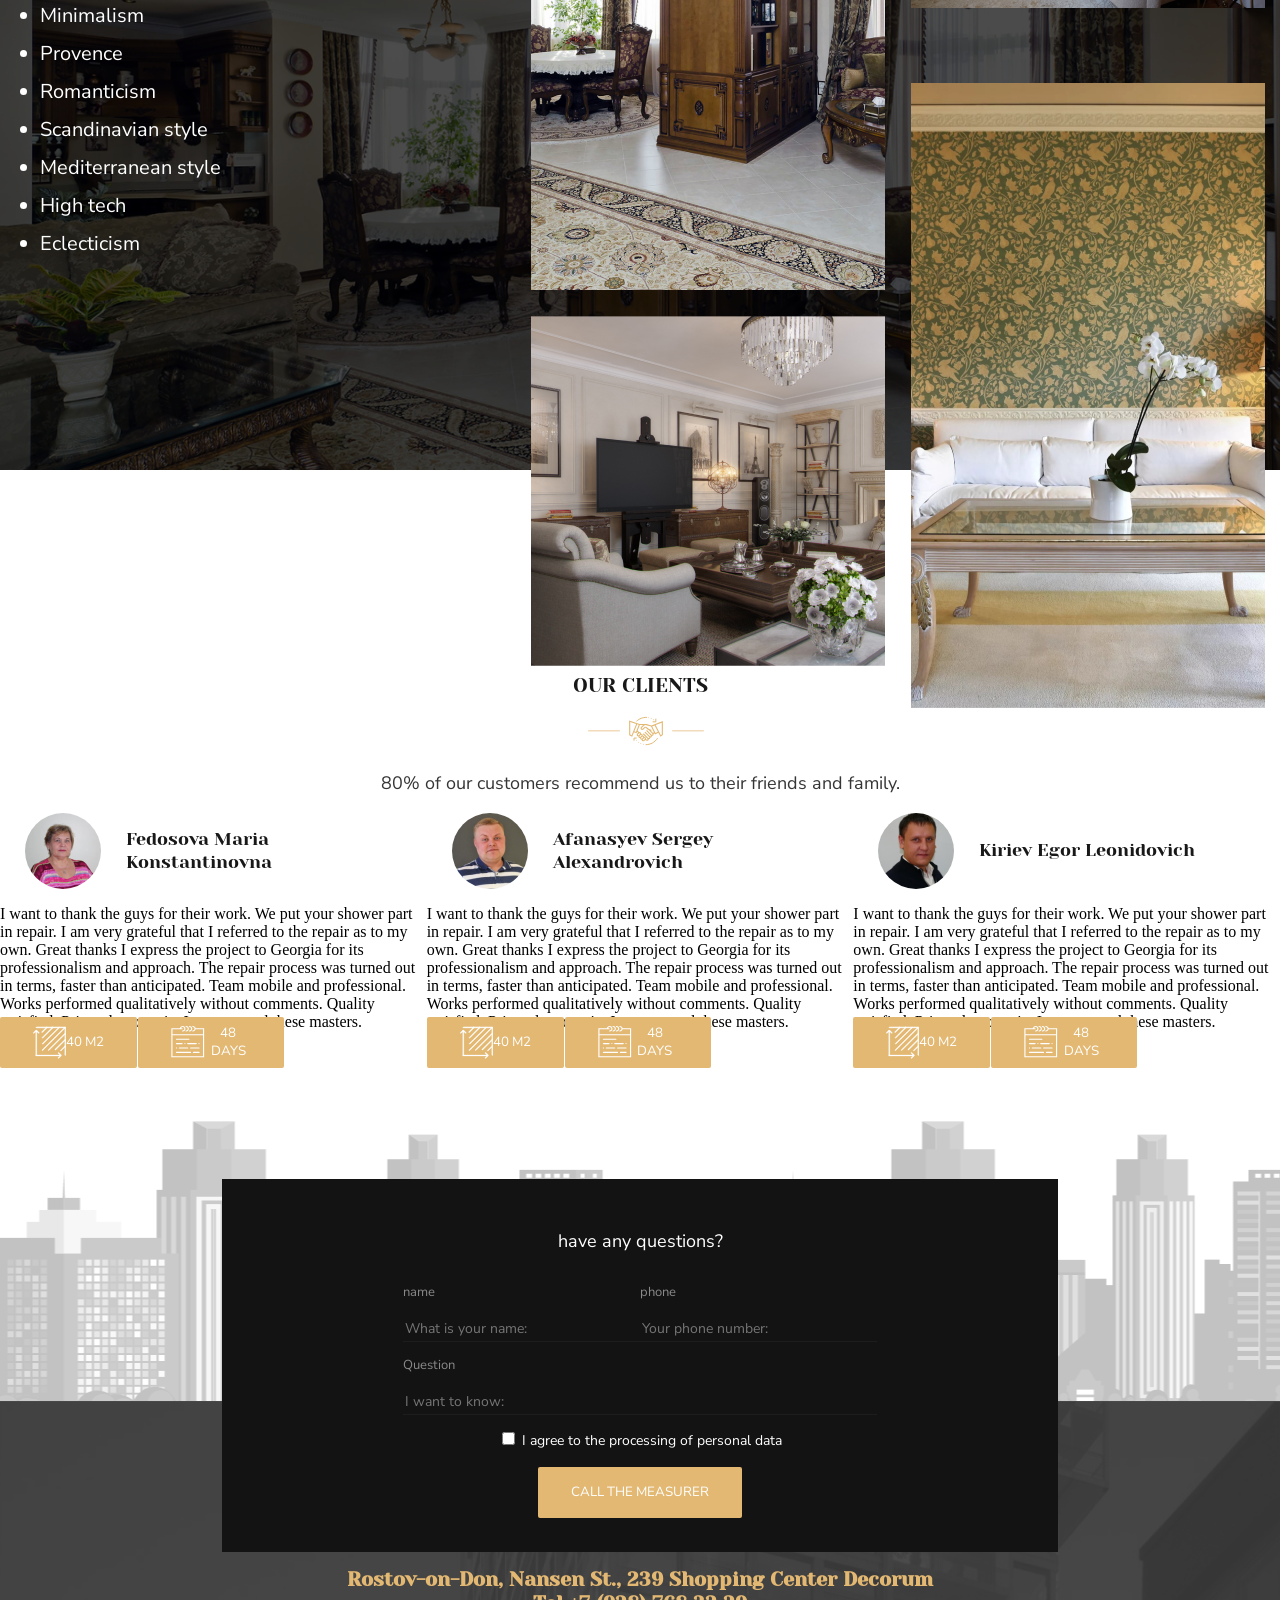
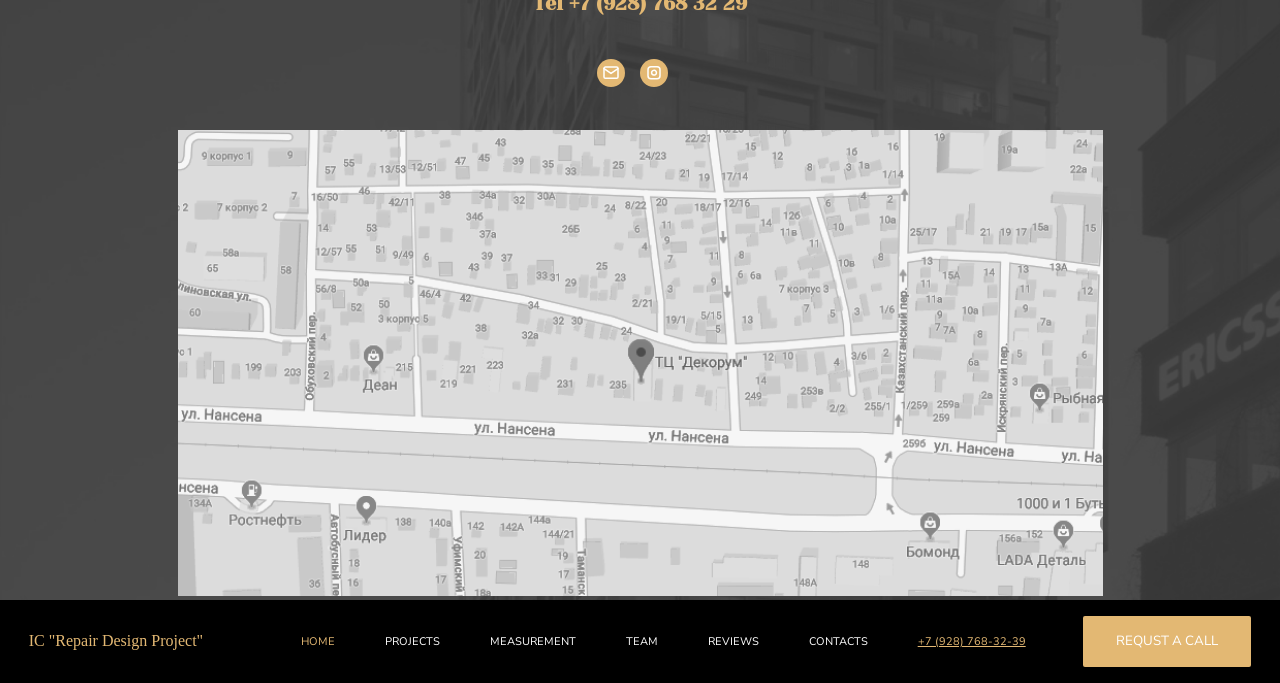
==== commit 3aabff67: "2022.03.29_fixed_size" ====
--- a/index.html
+++ b/index.html
@@ -226,7 +226,7 @@
       <h1 class="specialist">Fedosova Maria Konstantinovna</h1>
       </div>
       <div class="container-text-specialist">
-        <p class="intaier">I want to thank the guys for their work. We put your shower part in repair. I am very grateful that I referred to the repair as to my own. Great thanks I express the project to Georgia for its professionalism and approach. The repair process was turned out in terms, faster than anticipated. Team mobile and professional. Works performed qualitatively without comments. Quality satisfied. Prices democratic. I recommend these masters.</p>
+        <p class="intaier-specialist">I want to thank the guys for their work. We put your shower part in repair. I am very grateful that I referred to the repair as to my own. Great thanks I express the project to Georgia for its professionalism and approach. The repair process was turned out in terms, faster than anticipated. Team mobile and professional. Works performed qualitatively without comments. Quality satisfied. Prices democratic. I recommend these masters.</p>
         
         <div class="container-button-specialist">
           <button class="button specialist left-button"><img src="/icons/svg/left-button.svg" alt="" class="svg-button-specialist svg-left"><p class="button-specialist">40 m2</p></button>
@@ -240,7 +240,7 @@
         <h1 class="specialist">Afanasyev Sergey Alexandrovich</h1>
       </div>
       <div class="container-text-specialist">
-        <p class="intaier">I want to thank the guys for their work. We put your shower part in repair. I am very grateful that I referred to the repair as to my own. Great thanks I express the project to Georgia for its professionalism and approach. The repair process was turned out in terms, faster than anticipated. Team mobile and professional. Works performed qualitatively without comments. Quality satisfied. Prices democratic. I recommend these masters.</p>
+        <p class="intaier-specialist">I want to thank the guys for their work. We put your shower part in repair. I am very grateful that I referred to the repair as to my own. Great thanks I express the project to Georgia for its professionalism and approach. The repair process was turned out in terms, faster than anticipated. Team mobile and professional. Works performed qualitatively without comments. Quality satisfied. Prices democratic. I recommend these masters.</p>
         
         <div class="container-button-specialist">
           <button class="button specialist left-button"><img src="/icons/svg/left-button.svg" alt="" class="svg-button-specialist svg-left"><p class="button-specialist">40 m2</p></button>
@@ -254,7 +254,7 @@
         <h1 class="specialist">Kiriev Egor Leonidovich</h1>
       </div>
       <div class="container-text-specialist">
-        <p class="intaier">I want to thank the guys for their work. We put your shower part in repair. I am very grateful that I referred to the repair as to my own. Great thanks I express the project to Georgia for its professionalism and approach. The repair process was turned out in terms, faster than anticipated. Team mobile and professional. Works performed qualitatively without comments. Quality satisfied. Prices democratic. I recommend these masters.</p>
+        <p class="intaier-specialist">I want to thank the guys for their work. We put your shower part in repair. I am very grateful that I referred to the repair as to my own. Great thanks I express the project to Georgia for its professionalism and approach. The repair process was turned out in terms, faster than anticipated. Team mobile and professional. Works performed qualitatively without comments. Quality satisfied. Prices democratic. I recommend these masters.</p>
         
         <div class="container-button-specialist">
           <button class="button specialist left-button"><img src="/icons/svg/left-button.svg" alt="" class="svg-button-specialist svg-left"><p class="button-specialist">40 m2</p></button>
--- a/css/style.css
+++ b/css/style.css
@@ -17,6 +17,49 @@
         display: none;
     }
 }
+
+
+@media screen and (max-width: 768px) { 
+    li.header-navigation__item, button.buttonNav{
+      display: none;
+     }
+     .container.hero-container{
+        padding: 18px;
+        display: flex;
+        flex-direction: column;
+    }
+    button.ghost{
+        margin-top:26px;
+    }
+  
+
+
+
+
+  }
+
+
+
+
+
+
+
+
+
+
+
+
+
+
+
+
+
+
+
+
+
+
+
 
 
 
@@ -133,8 +176,8 @@
 .hero-container {
     position: relative;
     z-index: 1;
-    background-color: red;
     padding-right: 40%;
+    padding-left: 18px;
 }
 a, .rnd{
     color: #E3B873;
@@ -158,6 +201,7 @@
     font-style: normal;
     font-weight: normal;
     margin-bottom: 20px;
+    margin-top: 5px;
 }
 
 
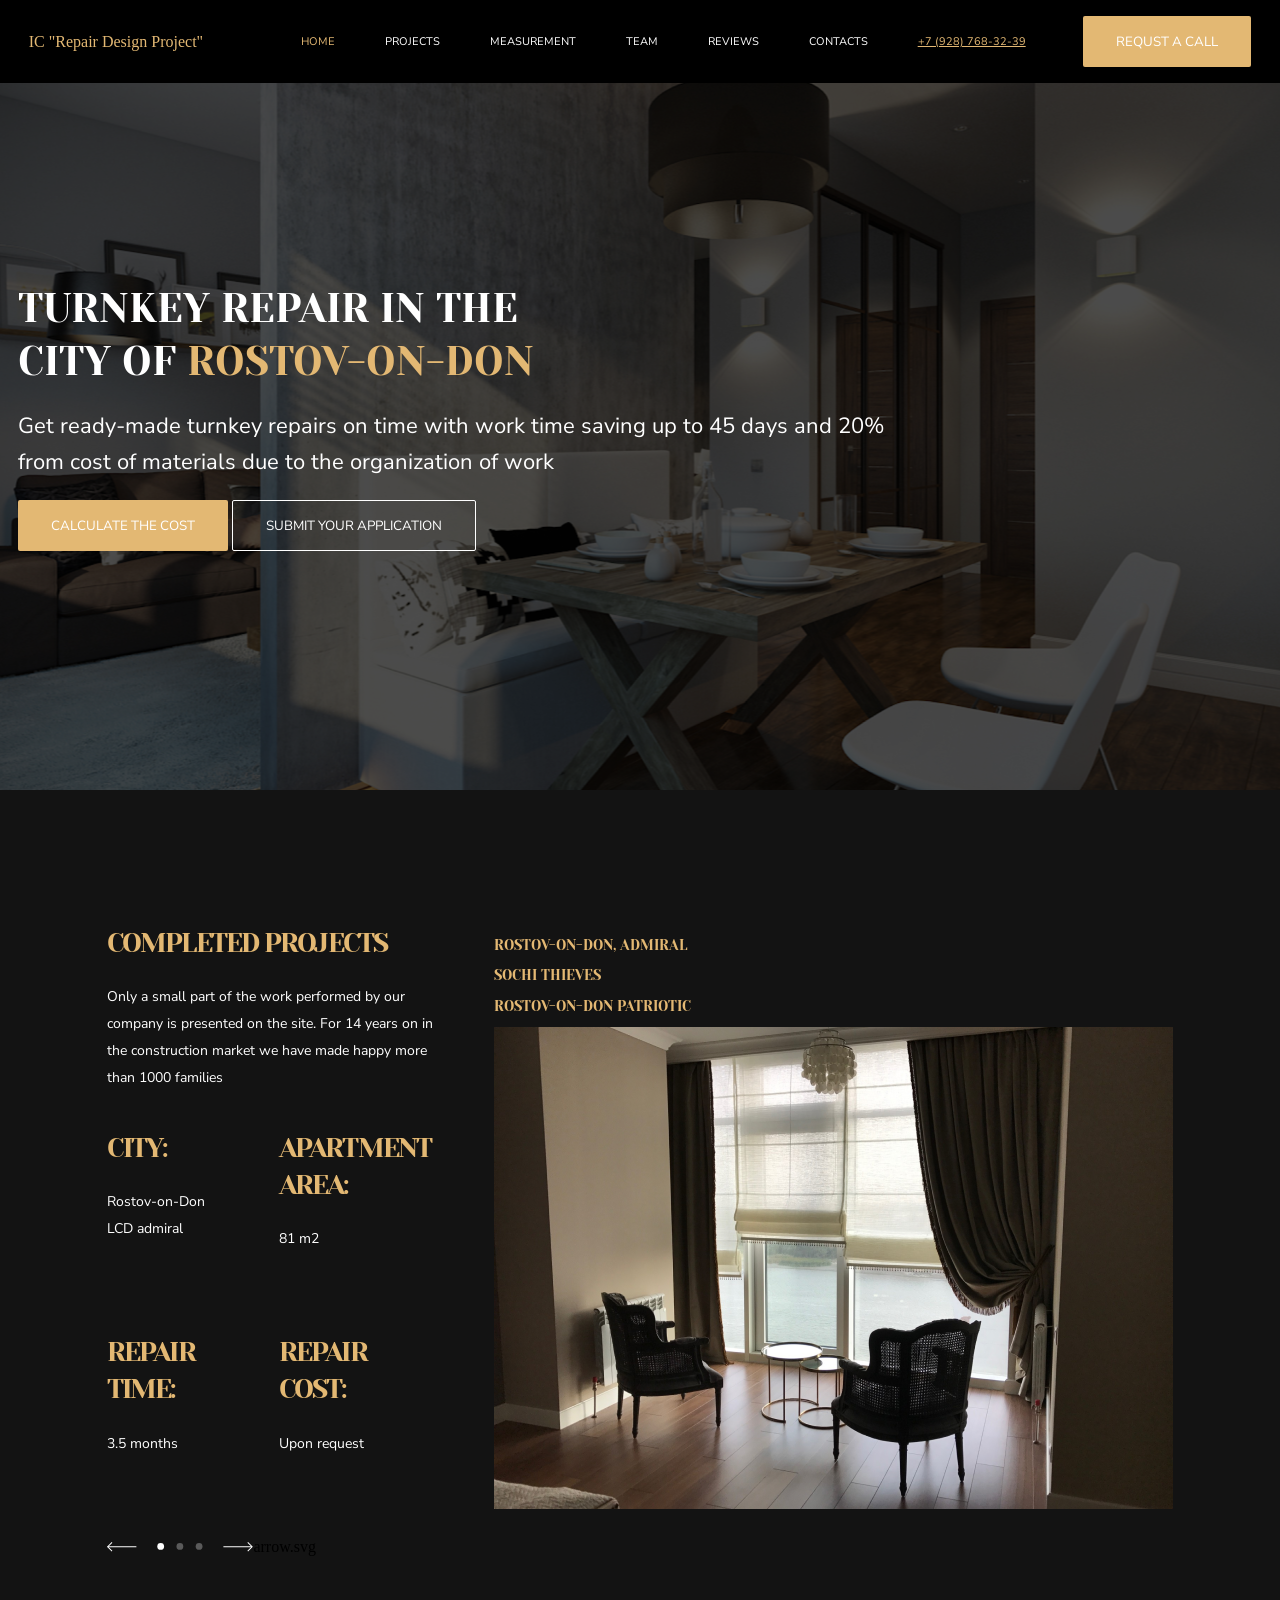
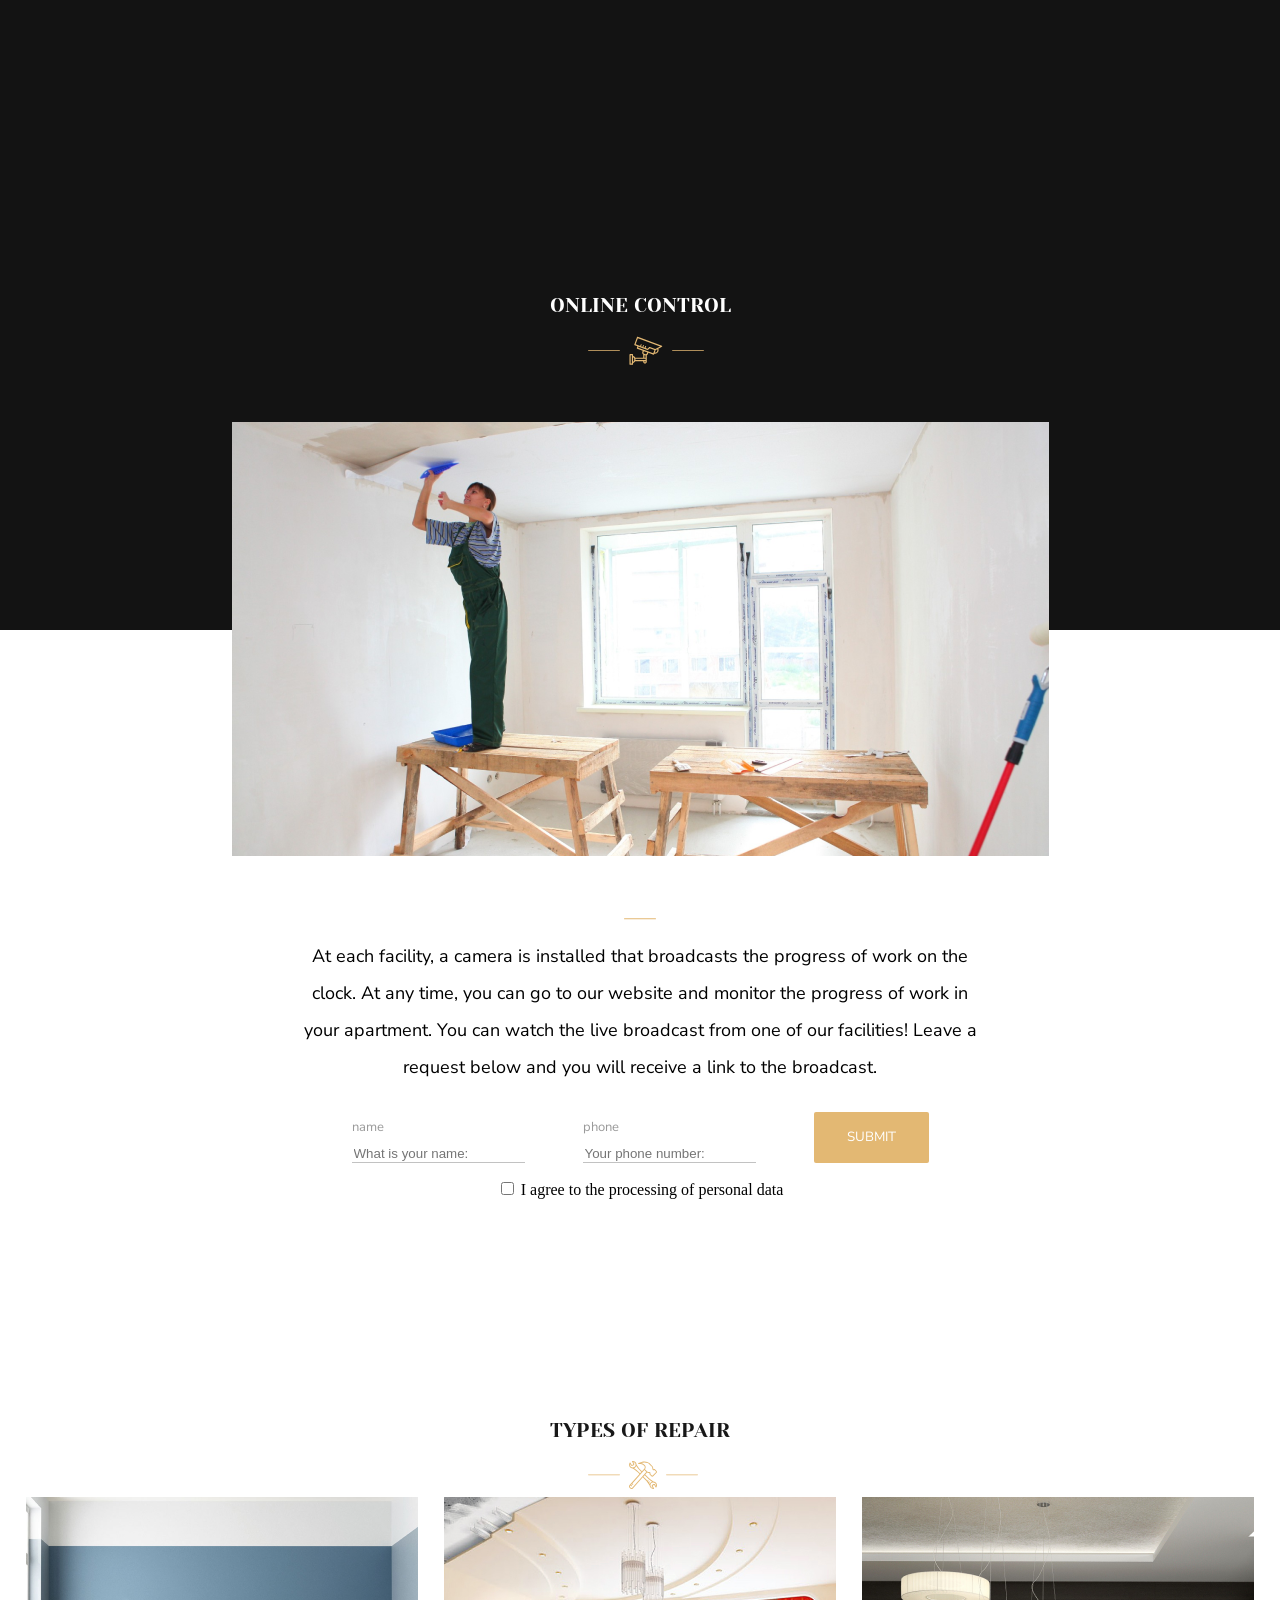
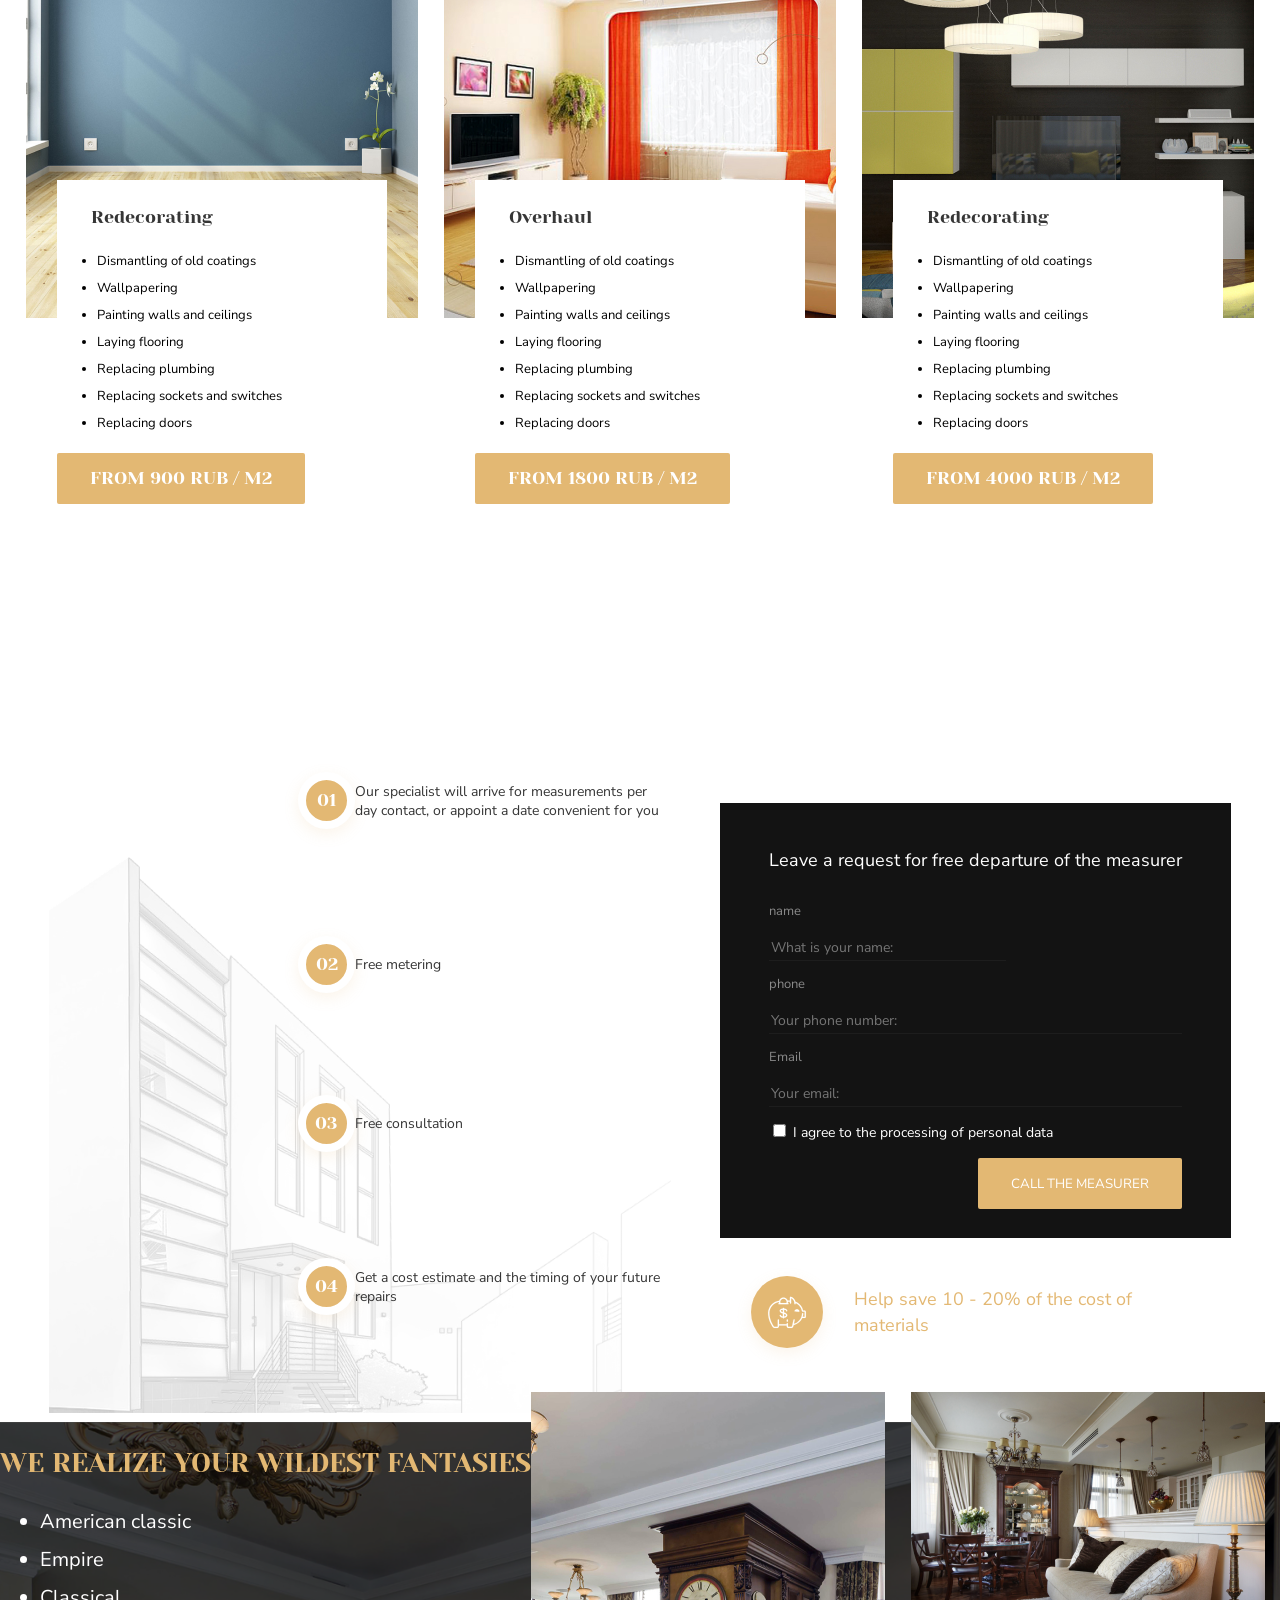
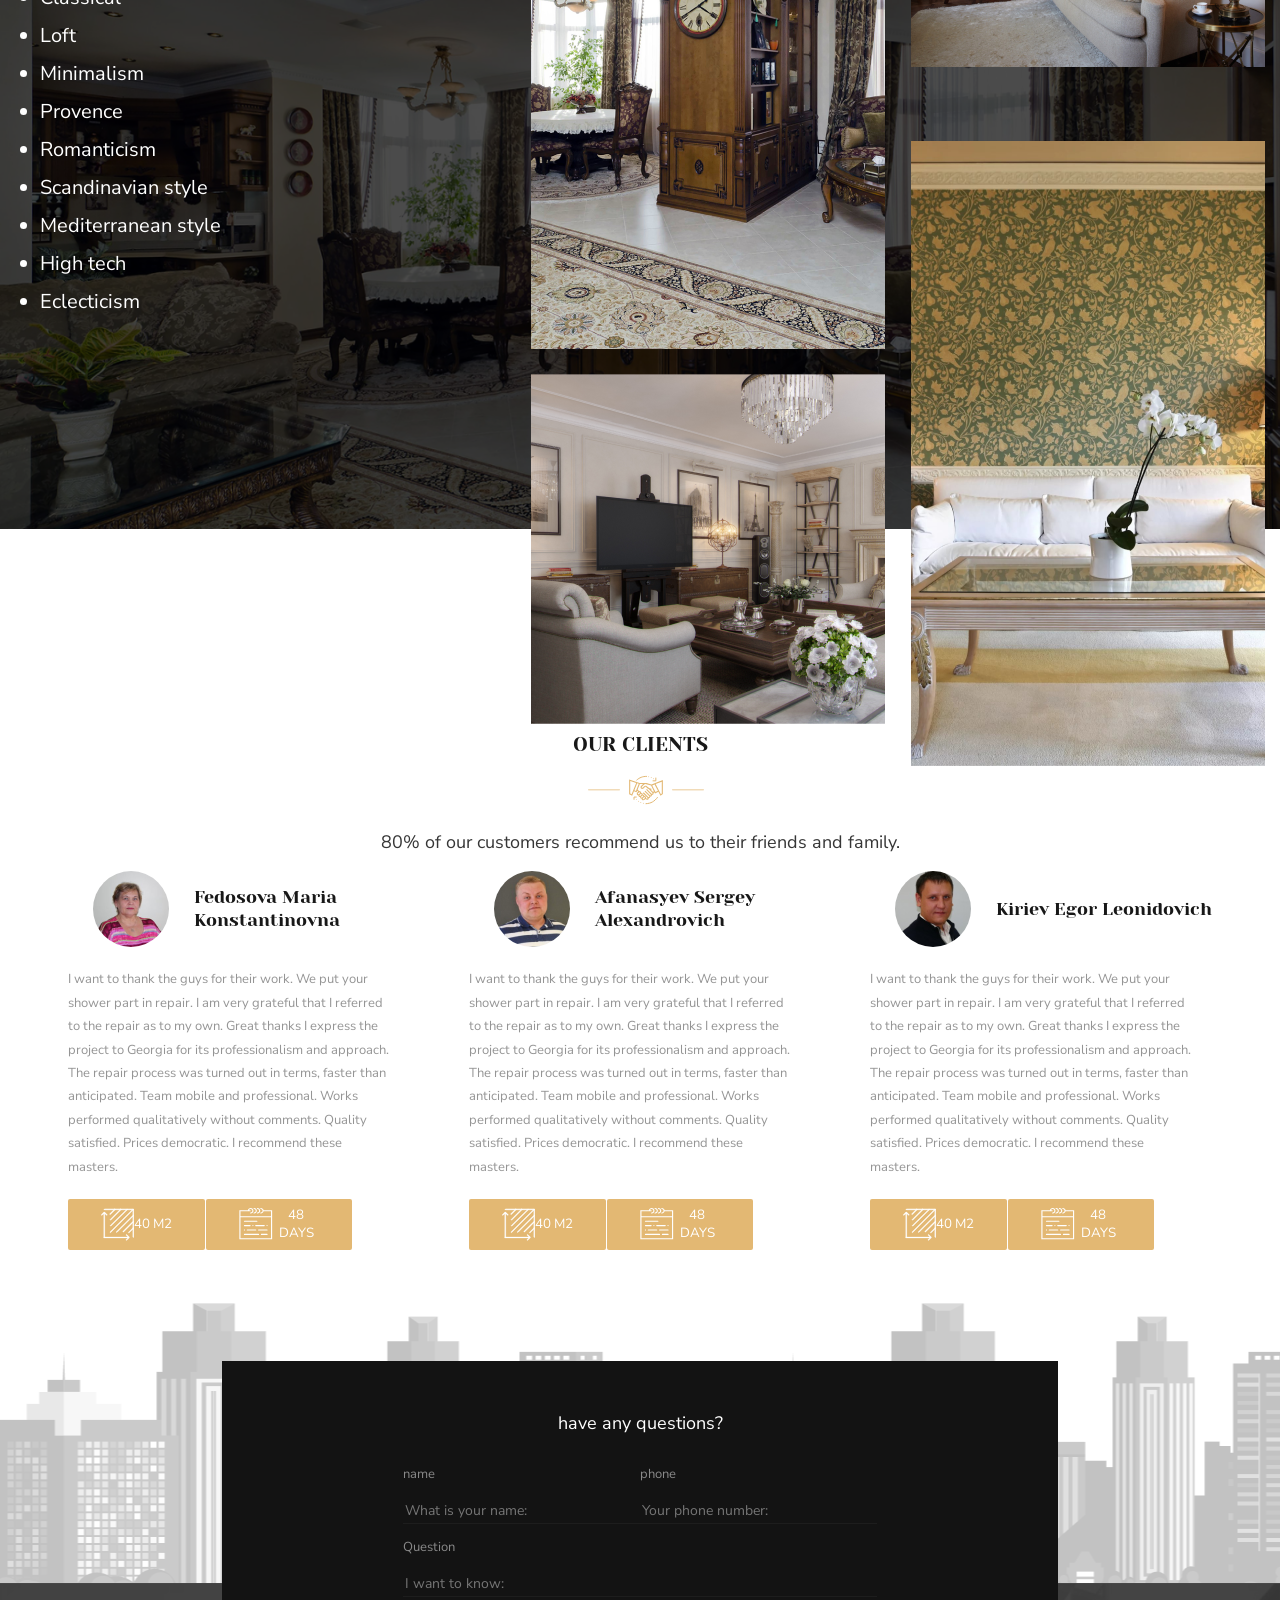
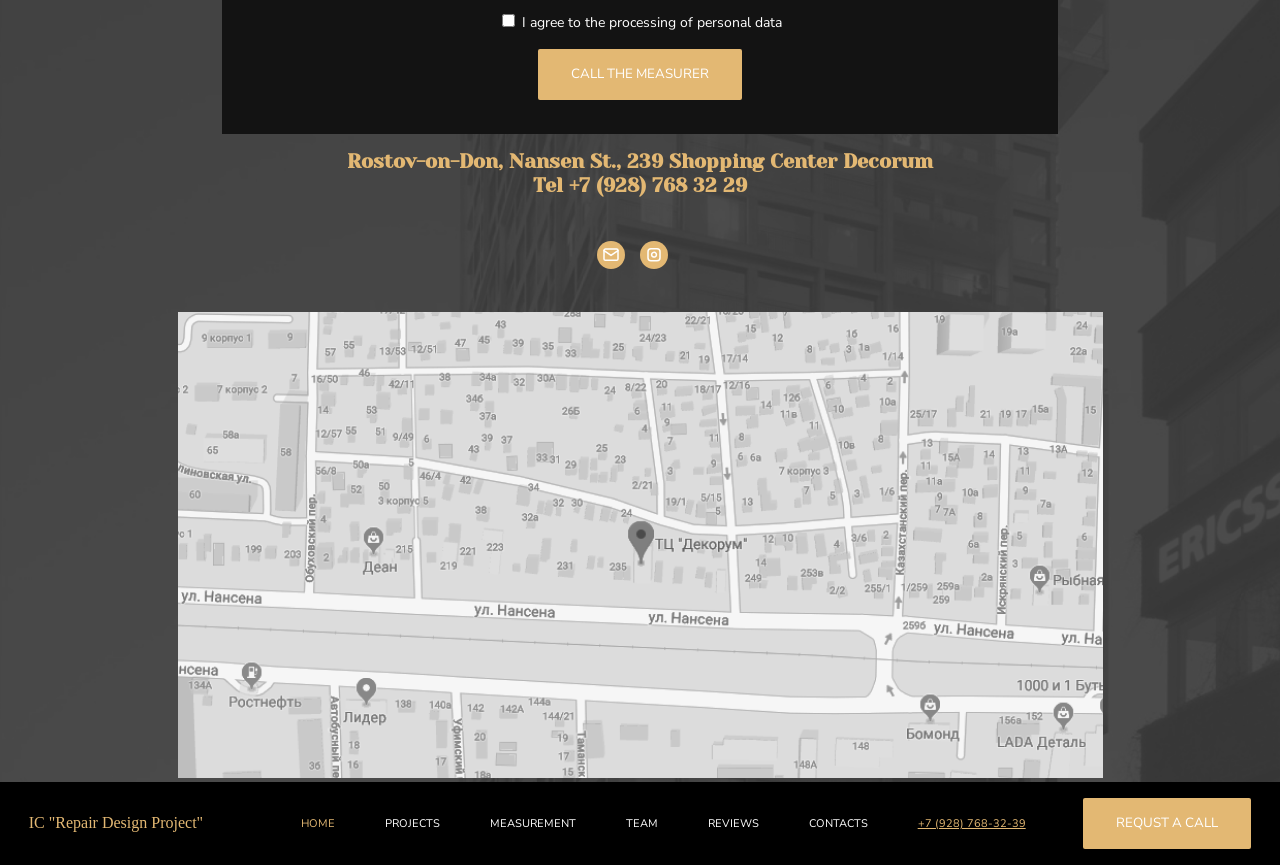
==== commit dd9500d9: "2022.03.30_sf_adaptive" ====
--- a/index.html
+++ b/index.html
@@ -47,6 +47,7 @@
       <div class="carousel">
         <div class="carousel-text_1"><h1 class="carouselCT">Completed projects</h1><h2 class="carouselCT">Only a small part of the work performed by our company is presented on the site. For 14 years on in the construction market we have made happy more than 1000 families
         </h2></div>
+        <img src="/images/interior_2.png" alt="" class="interiortwo adaptive-none">
         <div class="carousel-text_2 carouselCT"><h1 class="carouselCT">City:</h1><h2 class="carouselCT">Rostov-on-Don LCD admiral</h2></div>
         <div class="carousel-text_3 carouselCT"><h1 class="carouselCT">apartment area:</h1><h2 class="carouselCT">81 m2</h2></div>
         <div class="carousel-text_4 carouselCT"><h1 class="carouselCT">Repair time:</h1><h2 class="carouselCT">3.5 months</h2></div>
--- a/css/style.css
+++ b/css/style.css
@@ -19,8 +19,8 @@
 }
 
 
-@media screen and (max-width: 768px) { 
-    li.header-navigation__item, button.buttonNav{
+@media (max-width: 768px) { 
+    li.header-navigation__item, button.buttonNav, .carousel-button{
       display: none;
      }
      .container.hero-container{
@@ -32,13 +32,57 @@
         margin-top:26px;
     }
   
-
-
-
+    div.presentation{
+        display: none;
+    }
+
+    div.carousel{
+        display: grid;
+        grid-template-columns: 1fr 1fr;       
+        grid-template-rows: 1fr 2fr 1fr 1fr;  
+        grid-gap: 2vw;  
+        width: 100%;  
+    }
+
+    div.herotwoup{
+        padding: 18px;
+    }
+    .interiortwo.adaptive-none{
+        grid-column-start: 1;
+        grid-column-end: 3;
+        grid-row-start: 2;
+        grid-row-end: 4;
+    }
+
+    div.video{
+        margin: 18px;
+        padding: 18px;
+    }
+
+    div.background_white{
+        background-color: #131313;
+    }
+
+
+
+    /* TEXT */
+
+    h3.article{
+        color:  #FFFFFF;
+    }
 
   }
 
-
+@media (min-width: 769px) { 
+   
+    .adaptive-none{
+        display: none;
+    }
+    .carousel-button{
+        display: flex;
+    }
+
+  }
 
 
 
@@ -65,7 +109,7 @@
 
 
 body {
-    margin:0;
+    margin:0 auto;
 
 }
 
@@ -159,6 +203,7 @@
     height: 707px;
     padding-top: 194px;
     position: relative;
+    background-position: center;
     
 }
 
@@ -176,7 +221,7 @@
 .hero-container {
     position: relative;
     z-index: 1;
-    padding-right: 40%;
+    padding-right: 30%;
     padding-left: 18px;
 }
 a, .rnd{
@@ -337,7 +382,6 @@
     grid-column-end: 2;
     grid-row-start: 4;
     grid-row-end: 5;
-    display: flex;
     justify-content: space-between;
 }
 
@@ -373,6 +417,12 @@
 }
 h3.article{
     max-width: 681px;
+    font-family: 'Nunito Sans';
+    font-style: normal;
+    font-weight: 400;
+    font-size: 18px;
+    line-height: 37px;
+    text-align: center;
 }
 
 .line.dash{
@@ -451,6 +501,7 @@
     line-height: 25px;
     color: #363636;
     margin-left: 34px;
+    
 }
 
 li.intaier{
@@ -726,14 +777,16 @@
 
 
 
-p.intaier{
-    font-family: 'Yeseva One';
+p.intaier-specialist{
+    font-family: 'Nunito Sans';
     font-style: normal;
     font-weight: 400;
-    font-size: 18px;
-    line-height: 25px;
-    color: #363636;
+    font-size: 13px;
+    line-height: 180%;
+    color: #959595;
     max-width: 324.08px;
+    margin-top: 21px;
+    margin-bottom: 50px;
 }
 
 .button.contentfrom{
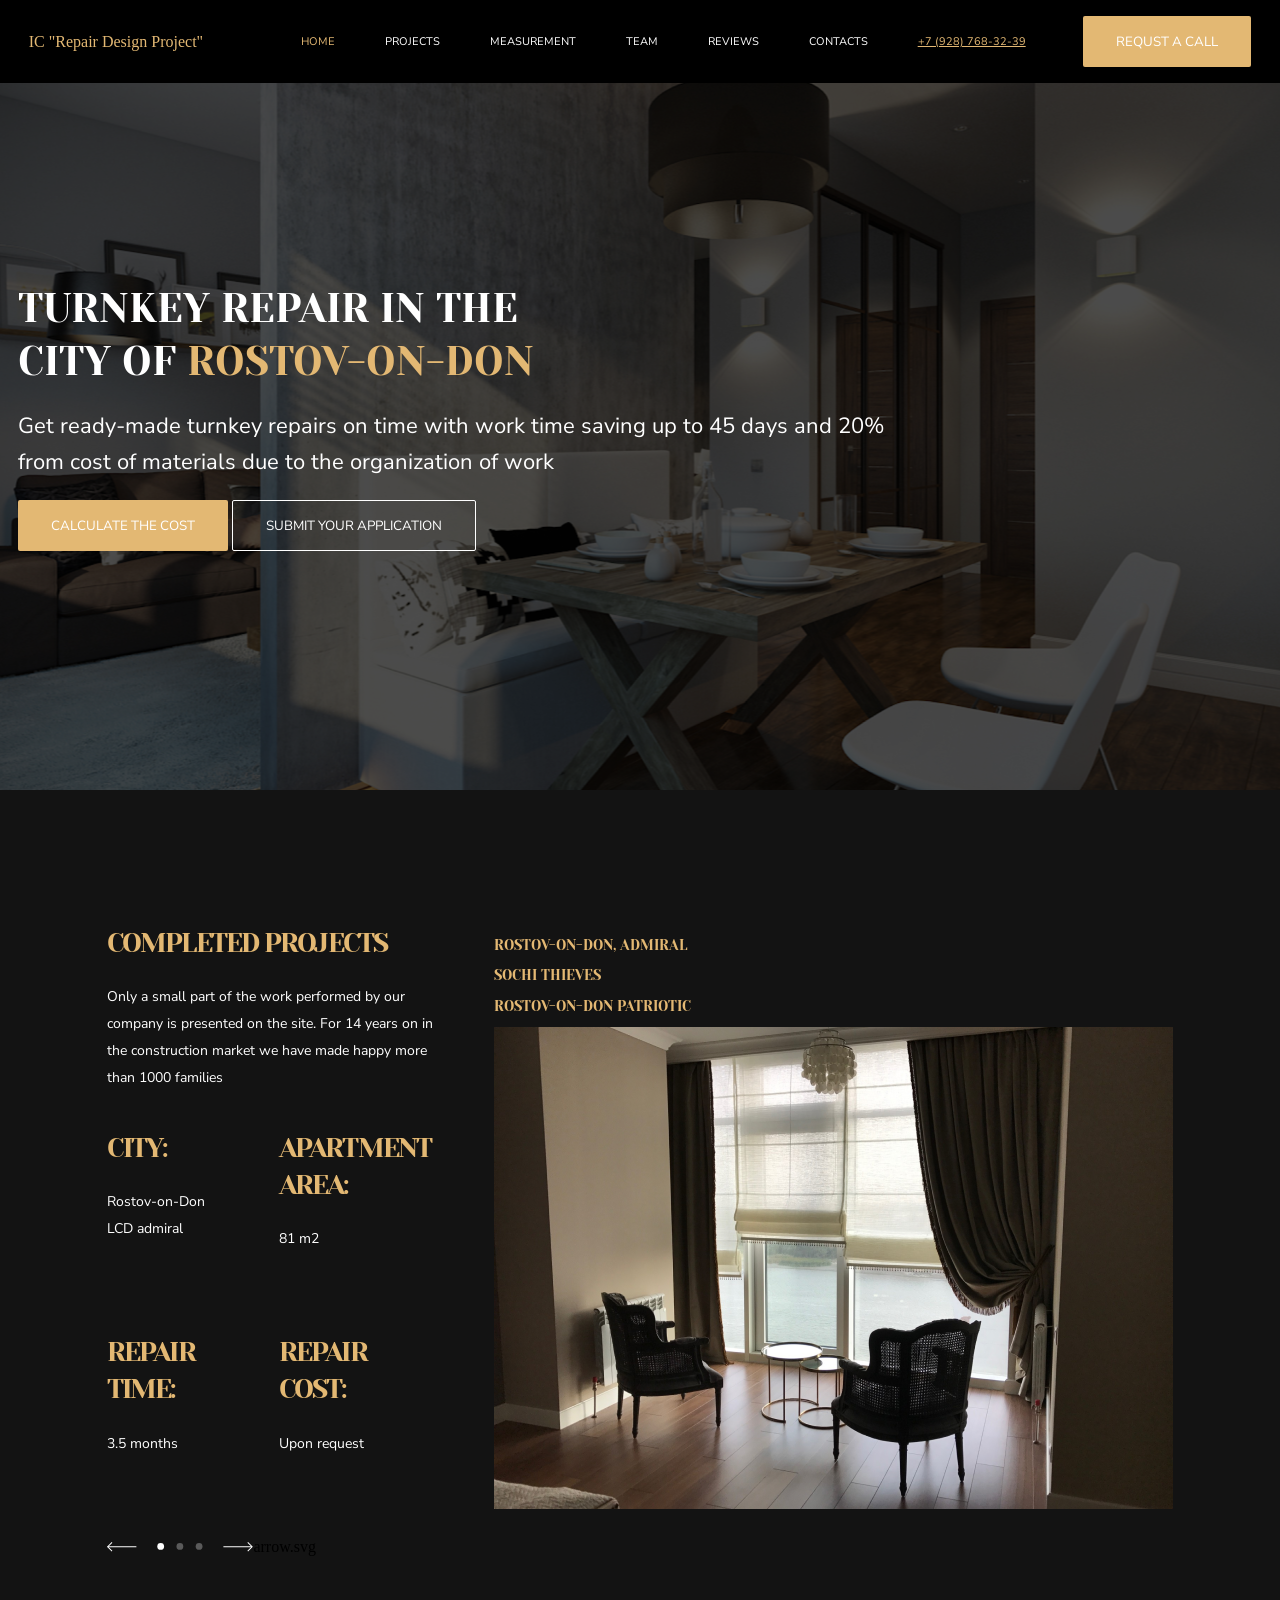
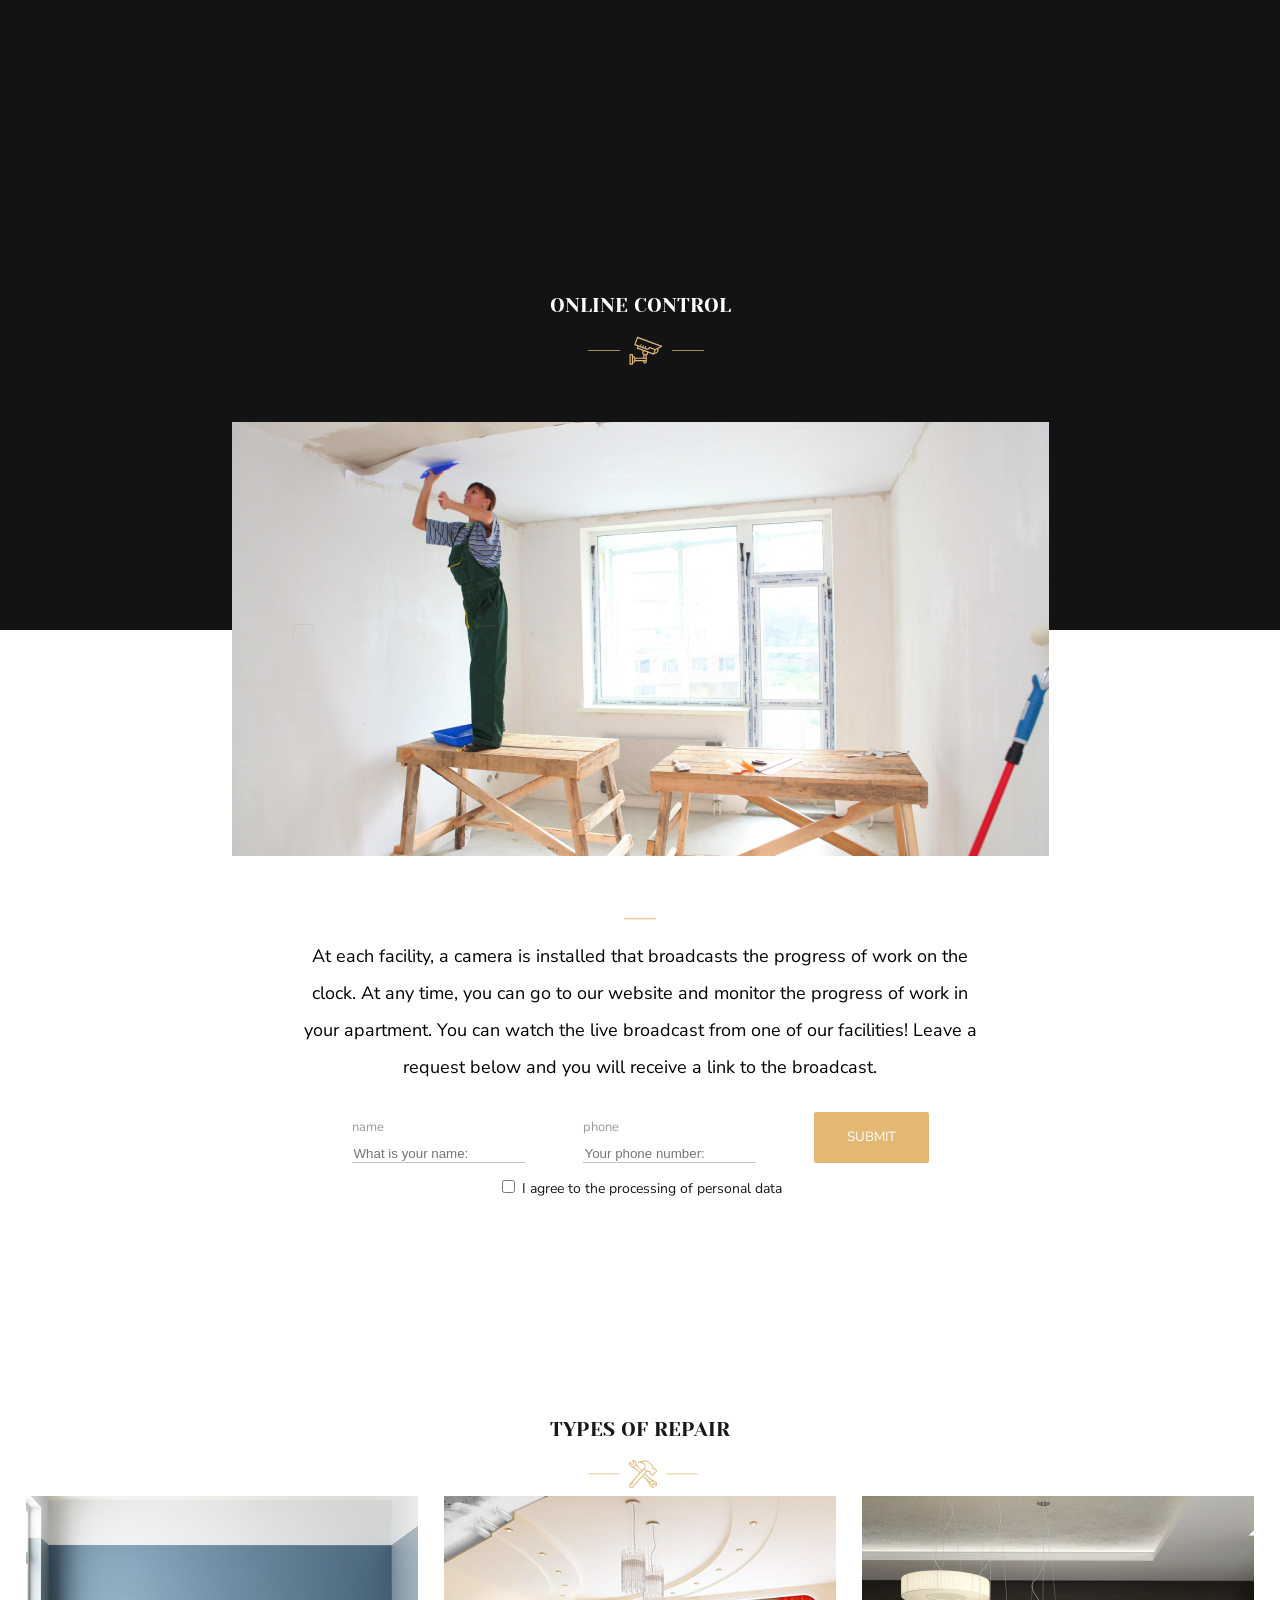
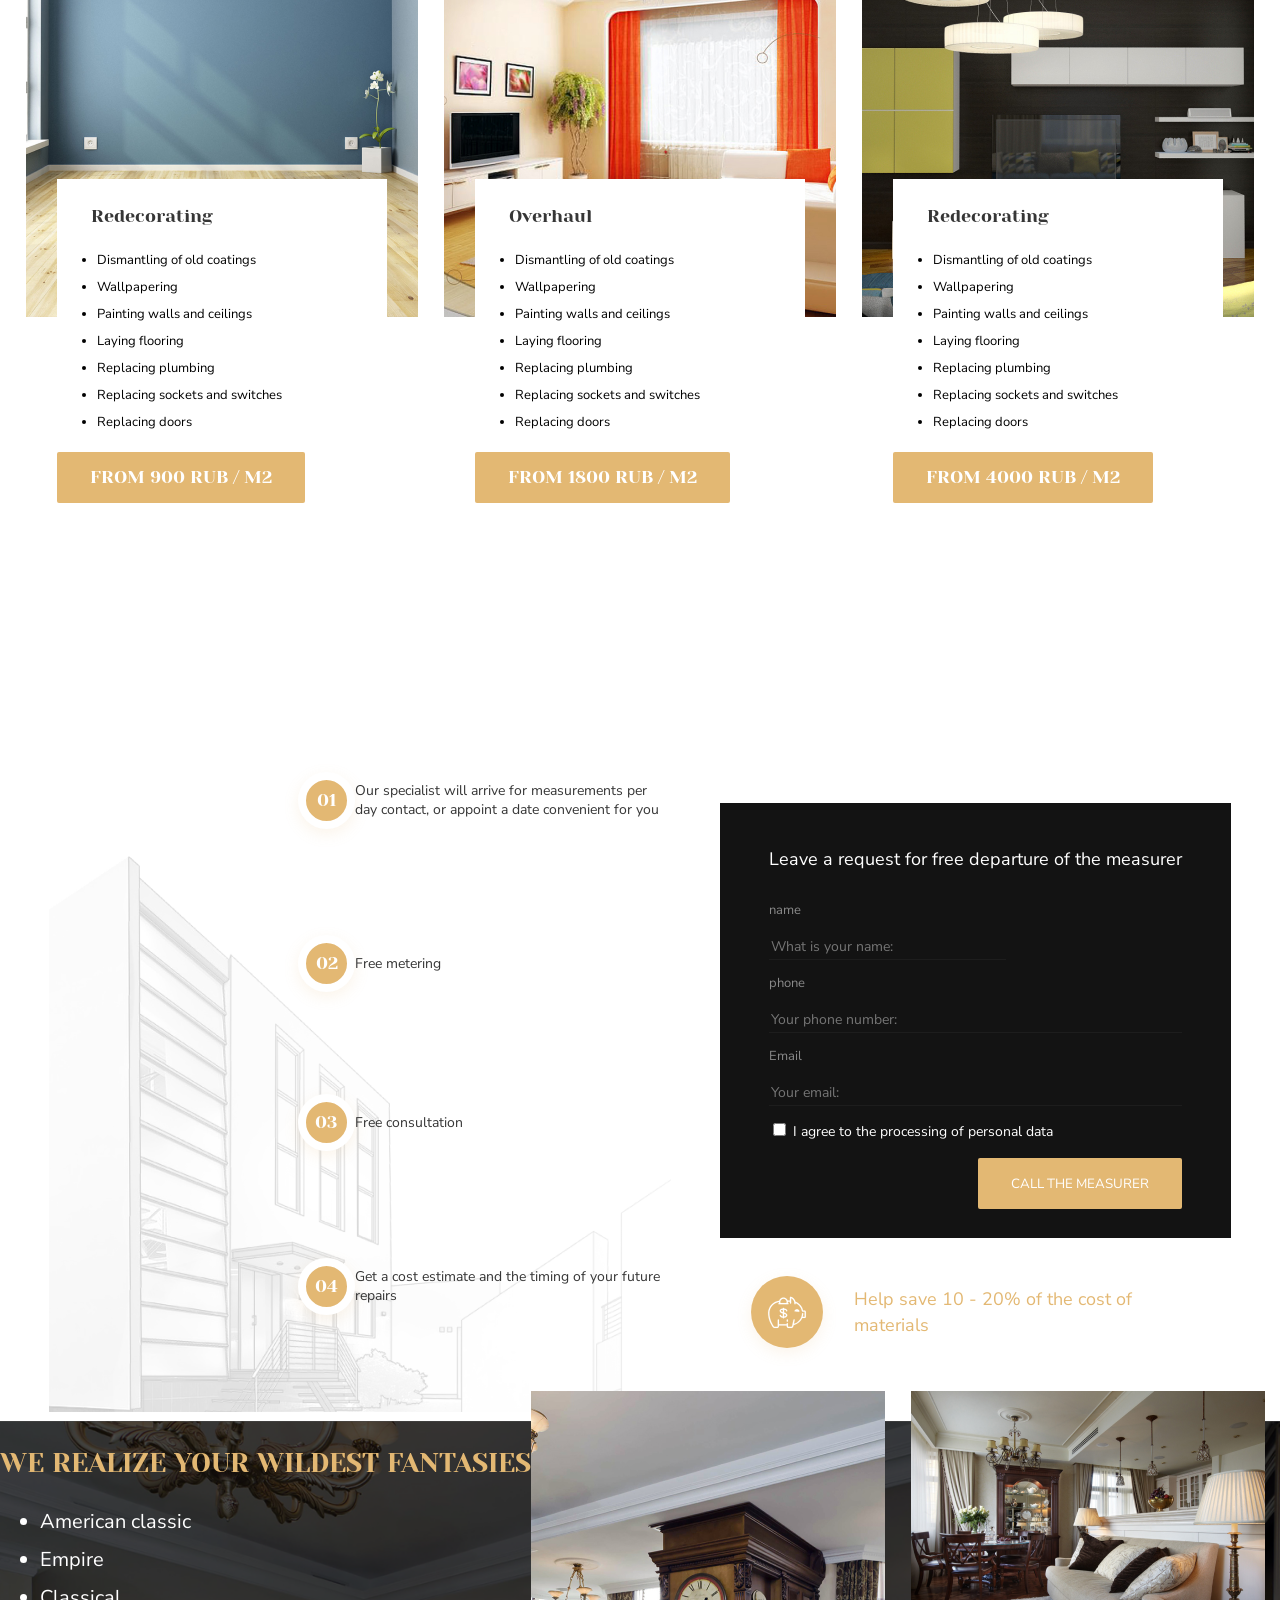
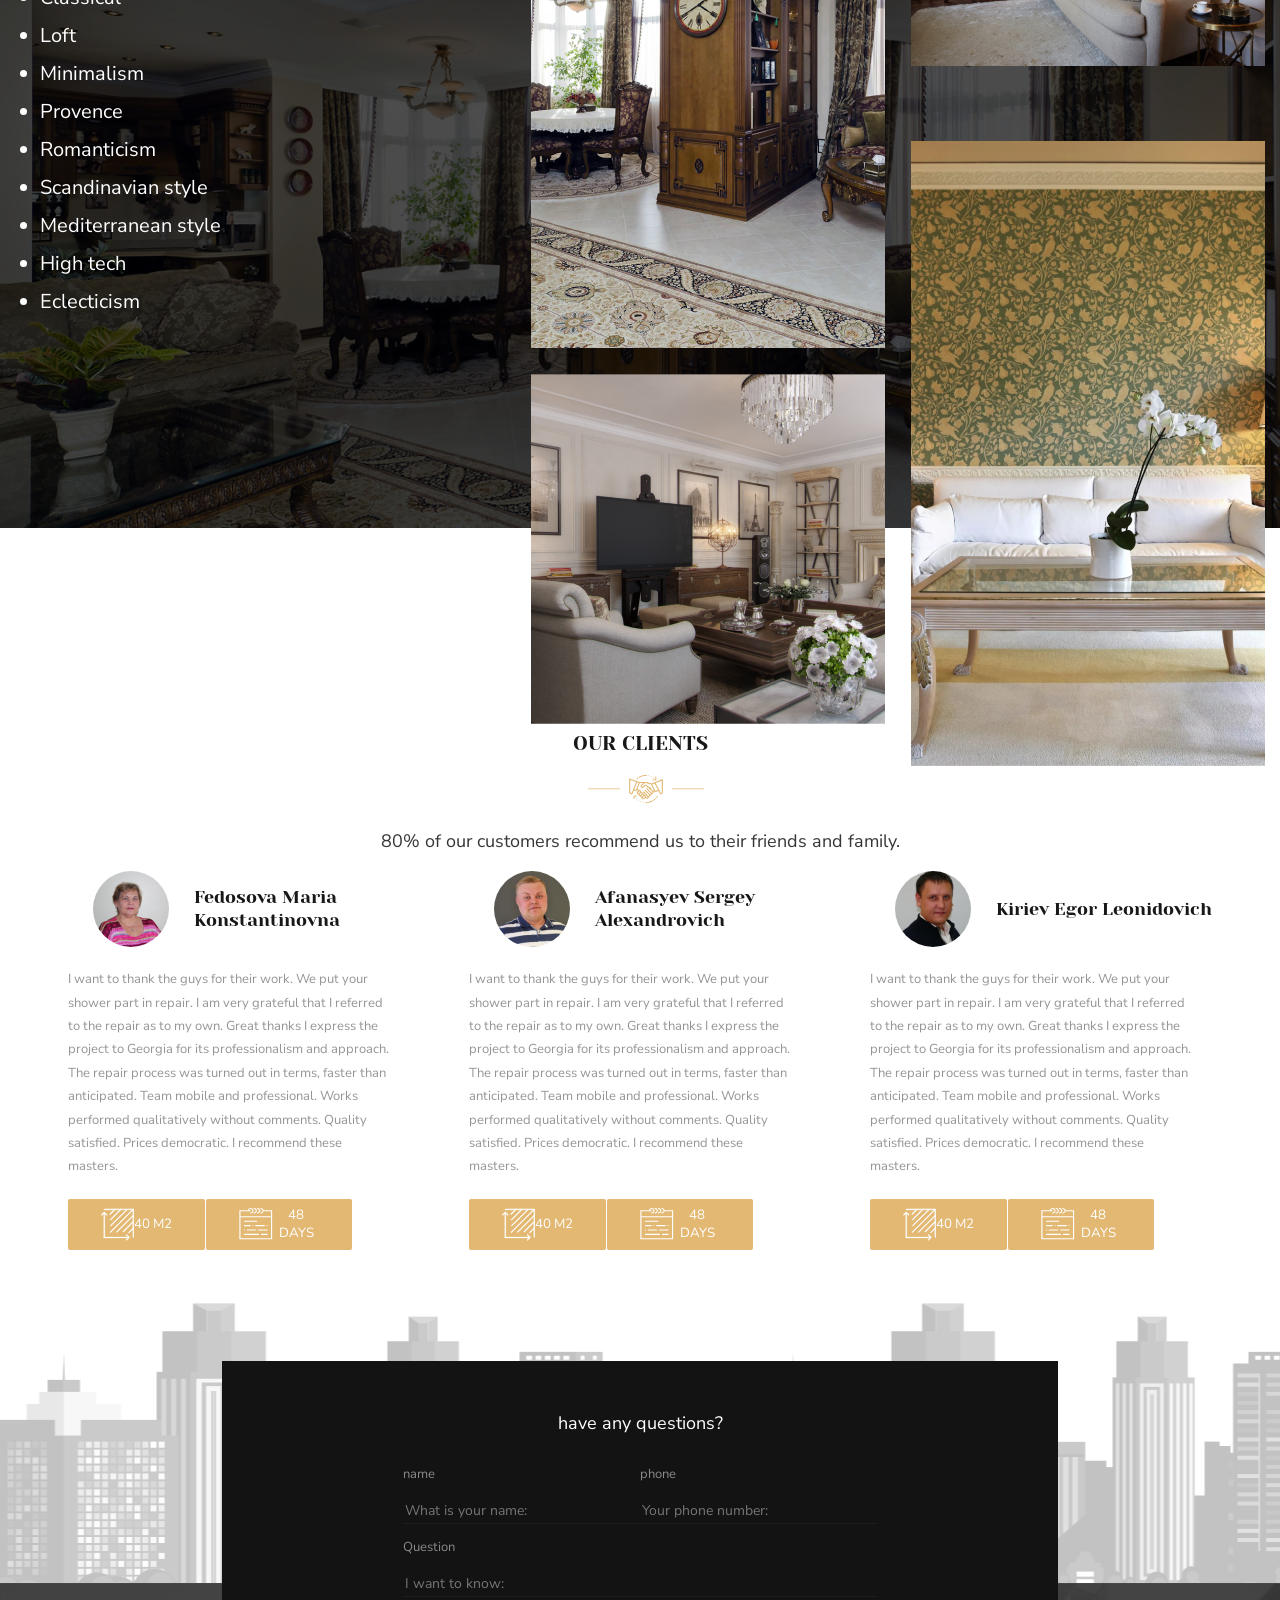
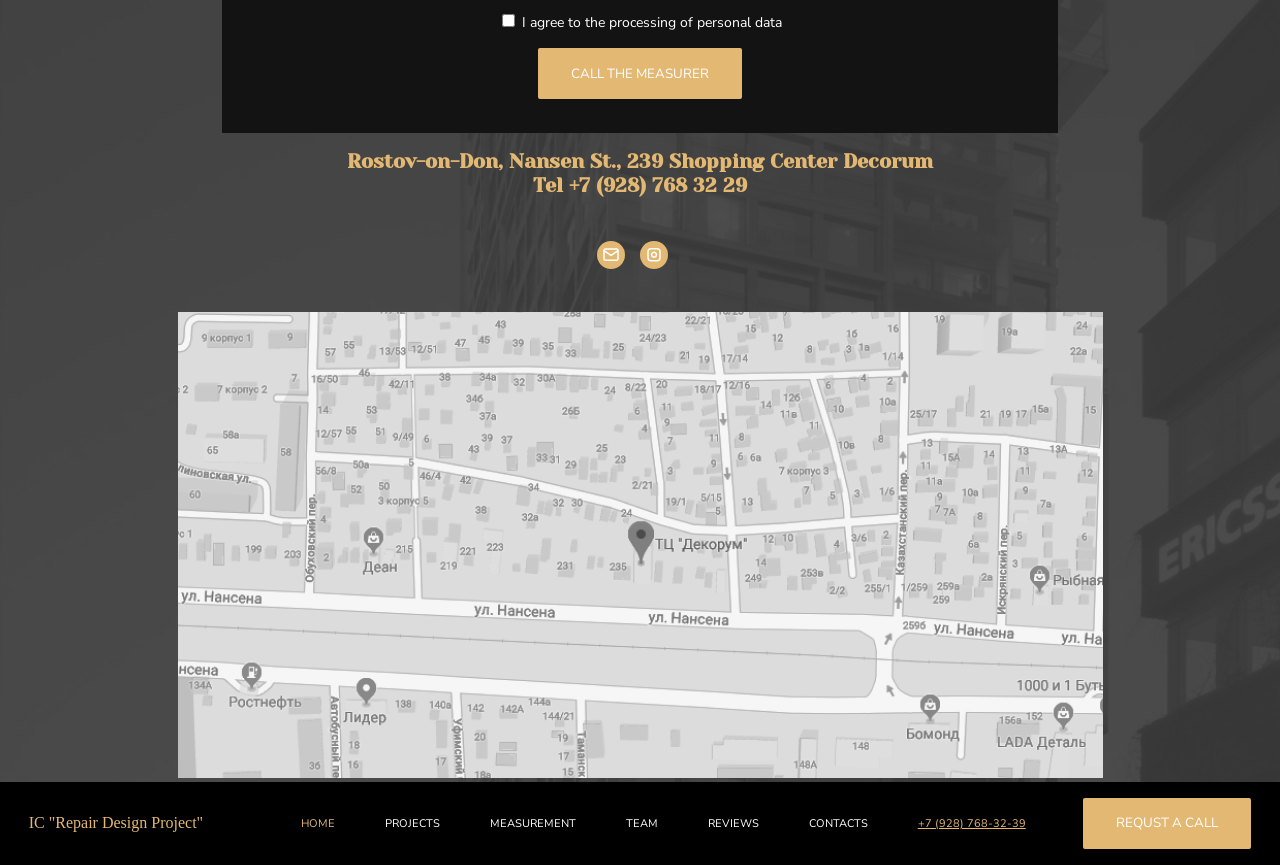
==== commit db5e2ea3: "2022.04.04_3" ====
--- a/index.html
+++ b/index.html
@@ -92,7 +92,7 @@
       </lable>
       <button class="button form">Submit</button>
     </form>
-    <p><input type="checkbox" name="personaldata" value=""> I agree to the processing of personal data</p>
+    <p class="personaldata"><input type="checkbox" name="personaldata" value=""> I agree to the processing of personal data</p>
   </div>
   </div>
   <div class="herotwotitle titletwo">      
@@ -152,6 +152,8 @@
         <button class="button contentfrom">from 4000 rub / m2</button>
       </div>
     </div>
+    <h1 class="list_suggestions adaptive">We realize your wildest fantasies</h1>
+    <img src="/images/hero_three_content1.png" alt="" class="r-content1 adaptive">
   </div> 
   <div class="order-call">
     <div class="order-services">
--- a/css/style.css
+++ b/css/style.css
@@ -20,7 +20,7 @@
 
 
 @media (max-width: 768px) { 
-    li.header-navigation__item, button.buttonNav, .carousel-button{
+    li.header-navigation__item, button.buttonNav, .carousel-button, .order-call, .backgroudn-city-overlay{
       display: none;
      }
      .container.hero-container{
@@ -63,6 +63,47 @@
         background-color: #131313;
     }
 
+    div.container-centr.content{
+        flex-direction: column;
+        align-items: center;
+    }
+
+    div.content_intaier, img.container-img{
+        width: 100%;
+    }
+    div.content_intaier{
+        padding: 18px;
+    }
+    div.container-text{
+        width:  70%;
+    }
+    .intaier{
+        font-family: 'Nunito Sans';
+        font-style: normal;
+        font-weight: 400;
+        font-size: 13px;
+        line-height: 169.8%;
+        color: #959595;  
+    }
+
+    div.order-services{
+        display: none;
+    }
+    section.hero_three{
+        display: none;
+    }
+
+    div.backgroudn-city.backgroudn-city-two{
+        background-color: #131313;
+        background-image: none;
+    }
+
+    form.contactsuser{
+        display: flex;
+        align-items: center;
+        flex-direction: column;
+    }
+
 
 
     /* TEXT */
@@ -70,16 +111,38 @@
     h3.article{
         color:  #FFFFFF;
     }
+    h1.list_suggestions{
+        text-align: center;
+    }
+
+    p.personaldata{
+        color: #FFFFFF;
+    }
+
 
   }
 
 @media (min-width: 769px) { 
    
-    .adaptive-none{
+    .adaptive-none, .adaptive{
         display: none;
     }
-    .carousel-button{
+    .carousel-button, .order-call{
         display: flex;
+    }
+
+    div.div.content_intaier{
+        max-width: 392px;
+    }
+    div.container-text{
+        max-width: 330px;
+    }
+
+    div.backgroudn-city.backgroudn-city-two{
+        background-image: url('/images/backgroudncitydown.png');
+    }
+    p.personaldata{
+        color: #181818;
     }
 
   }
@@ -461,6 +524,7 @@
     border-bottom-style: solid;
     margin-right: 58px;
     display: block;
+    background: rgba( 0,0,0,0);
 }
 
 .container-centr.content, .specialists{
@@ -470,12 +534,9 @@
 
 div.content_intaier{
     position: static;
-    max-width: 392px;
 }
 
 .container-text{
-
-    max-width: 330px;
     z-index: 2;
     position: relative;
     bottom: 160px;
@@ -520,7 +581,6 @@
 }
 
 div.order-call{
-  display: flex;
   justify-content: space-evenly;
   align-items: center;
   max-width: 1440px;
@@ -872,7 +932,6 @@
 
 
 div.backgroudn-city.backgroudn-city-two{
-    background-image: url('/images/backgroudncitydown.png');
     background-size: cover;
     position: relative;
     background-repeat: no-repeat;
@@ -959,3 +1018,10 @@
     align-items: center;
 }
 
+p.personaldata{
+    font-family: 'Nunito Sans';
+    font-style: normal;
+    font-weight: 400;
+    font-size: 14px;
+    line-height: 163.68%;
+}
